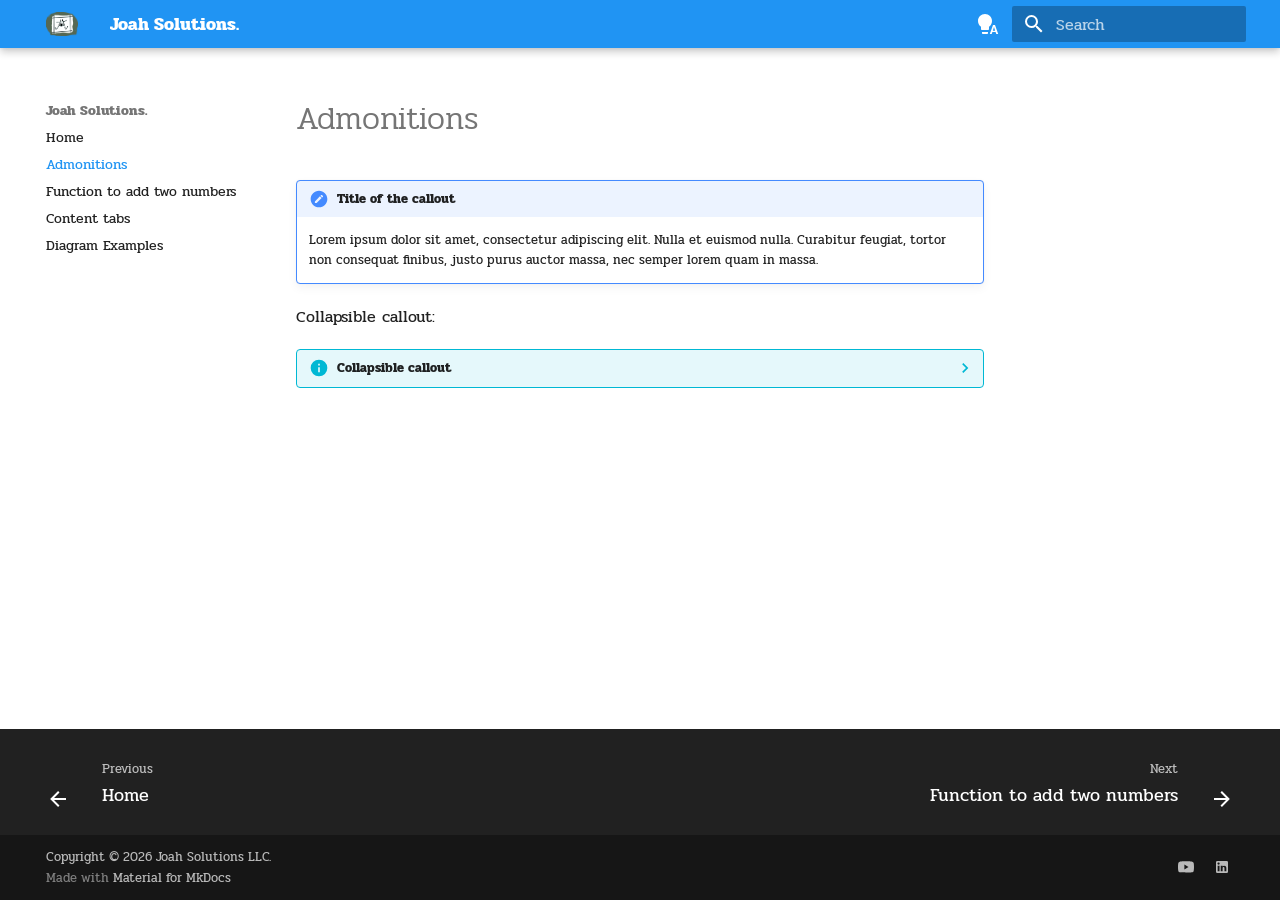
==== admonitions/index.html @ 628c887e "Deployed d15f7cf with MkDocs version: 1.6.1" ====
<!doctype html>
<html lang="en" class="no-js">
  <head>
    
      <meta charset="utf-8">
      <meta name="viewport" content="width=device-width,initial-scale=1">
      
      
      
        <link rel="canonical" href="https://joahsolutions.com/admonitions/">
      
      
        <link rel="prev" href="..">
      
      
        <link rel="next" href="../code-examples/">
      
      
        
      
      
      <link rel="icon" href="../assets/joah-new.png">
      <meta name="generator" content="mkdocs-1.6.1, mkdocs-material-9.7.6">
    
    
      
        <title>Admonitions - Joah Solutions.</title>
      
    
    
      <link rel="stylesheet" href="../assets/stylesheets/main.484c7ddc.min.css">
      
        
        <link rel="stylesheet" href="../assets/stylesheets/palette.ab4e12ef.min.css">
      
      


    
    
      
    
    
      
        
        
        <link rel="preconnect" href="https://fonts.gstatic.com" crossorigin>
        <link rel="stylesheet" href="https://fonts.googleapis.com/css?family=Pridi:300,300i,400,400i,700,700i%7CRoboto+Mono:400,400i,700,700i&display=fallback">
        <style>:root{--md-text-font:"Pridi";--md-code-font:"Roboto Mono"}</style>
      
    
    
      <link rel="stylesheet" href="../stylesheets/extra.css">
    
    <script>__md_scope=new URL("..",location),__md_hash=e=>[...e].reduce(((e,_)=>(e<<5)-e+_.charCodeAt(0)),0),__md_get=(e,_=localStorage,t=__md_scope)=>JSON.parse(_.getItem(t.pathname+"."+e)),__md_set=(e,_,t=localStorage,a=__md_scope)=>{try{t.setItem(a.pathname+"."+e,JSON.stringify(_))}catch(e){}}</script>
    
      

    
    
  </head>
  
  
    
    
      
    
    
    
    
    <body dir="ltr" data-md-color-scheme="default" data-md-color-primary="teal" data-md-color-accent="orange">
  
    
    <input class="md-toggle" data-md-toggle="drawer" type="checkbox" id="__drawer" autocomplete="off">
    <input class="md-toggle" data-md-toggle="search" type="checkbox" id="__search" autocomplete="off">
    <label class="md-overlay" for="__drawer"></label>
    <div data-md-component="skip">
      
    </div>
    <div data-md-component="announce">
      
    </div>
    
    
      

  

<header class="md-header md-header--shadow" data-md-component="header">
  <nav class="md-header__inner md-grid" aria-label="Header">
    <a href=".." title="Joah Solutions." class="md-header__button md-logo" aria-label="Joah Solutions." data-md-component="logo">
      
  <img src="../assets/joah-new.png" alt="logo">

    </a>
    <label class="md-header__button md-icon" for="__drawer">
      
      <svg xmlns="http://www.w3.org/2000/svg" viewBox="0 0 24 24"><path d="M3 6h18v2H3zm0 5h18v2H3zm0 5h18v2H3z"/></svg>
    </label>
    <div class="md-header__title" data-md-component="header-title">
      <div class="md-header__ellipsis">
        <div class="md-header__topic">
          <span class="md-ellipsis">
            Joah Solutions.
          </span>
        </div>
        <div class="md-header__topic" data-md-component="header-topic">
          <span class="md-ellipsis">
            
              Admonitions
            
          </span>
        </div>
      </div>
    </div>
    
      
        <form class="md-header__option" data-md-component="palette">
  
    
    
    
    <input class="md-option" data-md-color-media="(prefers-color-scheme)" data-md-color-scheme="default" data-md-color-primary="teal" data-md-color-accent="orange"  aria-label="system auto"  type="radio" name="__palette" id="__palette_0">
    
      <label class="md-header__button md-icon" title="system auto" for="__palette_1" hidden>
        <svg xmlns="http://www.w3.org/2000/svg" viewBox="0 0 24 24"><path d="M9 2C5.13 2 2 5.13 2 9c0 2.38 1.19 4.47 3 5.74V17c0 .55.45 1 1 1h6c.55 0 1-.45 1-1v-2.26c1.81-1.27 3-3.36 3-5.74 0-3.87-3.13-7-7-7M6 21c0 .55.45 1 1 1h4c.55 0 1-.45 1-1v-1H6zm13-8h-2l-3.2 9h1.9l.7-2h3.2l.7 2h1.9zm-2.15 5.65L18 15l1.15 3.65z"/></svg>
      </label>
    
  
    
    
    
    <input class="md-option" data-md-color-media="(prefers-color-scheme: light)" data-md-color-scheme="default" data-md-color-primary="blue" data-md-color-accent="deep-purple"  aria-label="light mode"  type="radio" name="__palette" id="__palette_1">
    
      <label class="md-header__button md-icon" title="light mode" for="__palette_2" hidden>
        <svg xmlns="http://www.w3.org/2000/svg" viewBox="0 0 16 16"><path d="M8 1.5c-2.363 0-4 1.69-4 3.75 0 .984.424 1.625.984 2.304l.214.253c.223.264.47.556.673.848.284.411.537.896.621 1.49a.75.75 0 0 1-1.484.211c-.04-.282-.163-.547-.37-.847a9 9 0 0 0-.542-.68q-.126-.149-.268-.32C3.201 7.75 2.5 6.766 2.5 5.25 2.5 2.31 4.863 0 8 0s5.5 2.31 5.5 5.25c0 1.516-.701 2.5-1.328 3.259q-.142.172-.268.319c-.207.245-.383.453-.541.681-.208.3-.33.565-.37.847a.751.751 0 0 1-1.485-.212c.084-.593.337-1.078.621-1.489.203-.292.45-.584.673-.848q.113-.133.213-.253c.561-.679.985-1.32.985-2.304 0-2.06-1.637-3.75-4-3.75M5.75 12h4.5a.75.75 0 0 1 0 1.5h-4.5a.75.75 0 0 1 0-1.5M6 15.25a.75.75 0 0 1 .75-.75h2.5a.75.75 0 0 1 0 1.5h-2.5a.75.75 0 0 1-.75-.75"/></svg>
      </label>
    
  
    
    
    
    <input class="md-option" data-md-color-media="(prefers-color-scheme: dark)" data-md-color-scheme="slate" data-md-color-primary="teal" data-md-color-accent="orange"  aria-label="dark mode"  type="radio" name="__palette" id="__palette_2">
    
      <label class="md-header__button md-icon" title="dark mode" for="__palette_0" hidden>
        <svg xmlns="http://www.w3.org/2000/svg" viewBox="0 0 24 24"><path d="M12 2a7 7 0 0 0-7 7c0 2.38 1.19 4.47 3 5.74V17a1 1 0 0 0 1 1h6a1 1 0 0 0 1-1v-2.26c1.81-1.27 3-3.36 3-5.74a7 7 0 0 0-7-7M9 21a1 1 0 0 0 1 1h4a1 1 0 0 0 1-1v-1H9z"/></svg>
      </label>
    
  
</form>
      
    
    
      <script>var palette=__md_get("__palette");if(palette&&palette.color){if("(prefers-color-scheme)"===palette.color.media){var media=matchMedia("(prefers-color-scheme: light)"),input=document.querySelector(media.matches?"[data-md-color-media='(prefers-color-scheme: light)']":"[data-md-color-media='(prefers-color-scheme: dark)']");palette.color.media=input.getAttribute("data-md-color-media"),palette.color.scheme=input.getAttribute("data-md-color-scheme"),palette.color.primary=input.getAttribute("data-md-color-primary"),palette.color.accent=input.getAttribute("data-md-color-accent")}for(var[key,value]of Object.entries(palette.color))document.body.setAttribute("data-md-color-"+key,value)}</script>
    
    
    
      
      
        <label class="md-header__button md-icon" for="__search">
          
          <svg xmlns="http://www.w3.org/2000/svg" viewBox="0 0 24 24"><path d="M9.5 3A6.5 6.5 0 0 1 16 9.5c0 1.61-.59 3.09-1.56 4.23l.27.27h.79l5 5-1.5 1.5-5-5v-.79l-.27-.27A6.52 6.52 0 0 1 9.5 16 6.5 6.5 0 0 1 3 9.5 6.5 6.5 0 0 1 9.5 3m0 2C7 5 5 7 5 9.5S7 14 9.5 14 14 12 14 9.5 12 5 9.5 5"/></svg>
        </label>
        <div class="md-search" data-md-component="search" role="dialog">
  <label class="md-search__overlay" for="__search"></label>
  <div class="md-search__inner" role="search">
    <form class="md-search__form" name="search">
      <input type="text" class="md-search__input" name="query" aria-label="Search" placeholder="Search" autocapitalize="off" autocorrect="off" autocomplete="off" spellcheck="false" data-md-component="search-query" required>
      <label class="md-search__icon md-icon" for="__search">
        
        <svg xmlns="http://www.w3.org/2000/svg" viewBox="0 0 24 24"><path d="M9.5 3A6.5 6.5 0 0 1 16 9.5c0 1.61-.59 3.09-1.56 4.23l.27.27h.79l5 5-1.5 1.5-5-5v-.79l-.27-.27A6.52 6.52 0 0 1 9.5 16 6.5 6.5 0 0 1 3 9.5 6.5 6.5 0 0 1 9.5 3m0 2C7 5 5 7 5 9.5S7 14 9.5 14 14 12 14 9.5 12 5 9.5 5"/></svg>
        
        <svg xmlns="http://www.w3.org/2000/svg" viewBox="0 0 24 24"><path d="M20 11v2H8l5.5 5.5-1.42 1.42L4.16 12l7.92-7.92L13.5 5.5 8 11z"/></svg>
      </label>
      <nav class="md-search__options" aria-label="Search">
        
        <button type="reset" class="md-search__icon md-icon" title="Clear" aria-label="Clear" tabindex="-1">
          
          <svg xmlns="http://www.w3.org/2000/svg" viewBox="0 0 24 24"><path d="M19 6.41 17.59 5 12 10.59 6.41 5 5 6.41 10.59 12 5 17.59 6.41 19 12 13.41 17.59 19 19 17.59 13.41 12z"/></svg>
        </button>
      </nav>
      
    </form>
    <div class="md-search__output">
      <div class="md-search__scrollwrap" tabindex="0" data-md-scrollfix>
        <div class="md-search-result" data-md-component="search-result">
          <div class="md-search-result__meta">
            Initializing search
          </div>
          <ol class="md-search-result__list" role="presentation"></ol>
        </div>
      </div>
    </div>
  </div>
</div>
      
    
    
  </nav>
  
</header>
    
    <div class="md-container" data-md-component="container">
      
      
        
          
        
      
      <main class="md-main" data-md-component="main">
        <div class="md-main__inner md-grid">
          
            
              
              <div class="md-sidebar md-sidebar--primary" data-md-component="sidebar" data-md-type="navigation" >
                <div class="md-sidebar__scrollwrap">
                  <div class="md-sidebar__inner">
                    



<nav class="md-nav md-nav--primary" aria-label="Navigation" data-md-level="0">
  <label class="md-nav__title" for="__drawer">
    <a href=".." title="Joah Solutions." class="md-nav__button md-logo" aria-label="Joah Solutions." data-md-component="logo">
      
  <img src="../assets/joah-new.png" alt="logo">

    </a>
    Joah Solutions.
  </label>
  
  <ul class="md-nav__list" data-md-scrollfix>
    
      
      
  
  
  
  
    <li class="md-nav__item">
      <a href=".." class="md-nav__link">
        
  
  
  <span class="md-ellipsis">
    
  
    Home
  

    
  </span>
  
  

      </a>
    </li>
  

    
      
      
  
  
    
  
  
  
    <li class="md-nav__item md-nav__item--active">
      
      <input class="md-nav__toggle md-toggle" type="checkbox" id="__toc">
      
      
      
      <a href="./" class="md-nav__link md-nav__link--active">
        
  
  
  <span class="md-ellipsis">
    
  
    Admonitions
  

    
  </span>
  
  

      </a>
      
    </li>
  

    
      
      
  
  
  
  
    <li class="md-nav__item">
      <a href="../code-examples/" class="md-nav__link">
        
  
  
  <span class="md-ellipsis">
    
  
    Function to add two numbers
  

    
  </span>
  
  

      </a>
    </li>
  

    
      
      
  
  
  
  
    <li class="md-nav__item">
      <a href="../content-tabs/" class="md-nav__link">
        
  
  
  <span class="md-ellipsis">
    
  
    Content tabs
  

    
  </span>
  
  

      </a>
    </li>
  

    
      
      
  
  
  
  
    <li class="md-nav__item">
      <a href="../diagram-example/" class="md-nav__link">
        
  
  
  <span class="md-ellipsis">
    
  
    Diagram Examples
  

    
  </span>
  
  

      </a>
    </li>
  

    
  </ul>
</nav>
                  </div>
                </div>
              </div>
            
            
              
              <div class="md-sidebar md-sidebar--secondary" data-md-component="sidebar" data-md-type="toc" >
                <div class="md-sidebar__scrollwrap">
                  <div class="md-sidebar__inner">
                    

<nav class="md-nav md-nav--secondary" aria-label="Table of contents">
  
  
  
  
</nav>
                  </div>
                </div>
              </div>
            
          
          
            <div class="md-content" data-md-component="content">
              
              <article class="md-content__inner md-typeset">
                
                  



  <h1>Admonitions</h1>

<div class="admonition note">
<p class="admonition-title">Title of the callout</p>
<p>Lorem ipsum dolor sit amet, consectetur adipiscing elit. Nulla et euismod
nulla. Curabitur feugiat, tortor non consequat finibus, justo purus auctor
massa, nec semper lorem quam in massa.</p>
</div>
<p>Collapsible callout:</p>
<details class="info">
<summary>Collapsible callout</summary>
<p>Lorem ipsum dolor sit amet, consectetur adipiscing elit. Nulla et euismod
nulla. Curabitur feugiat, tortor non consequat finibus, justo purus auctor
massa, nec semper lorem quam in massa.</p>
</details>












                
              </article>
            </div>
          
          
<script>var target=document.getElementById(location.hash.slice(1));target&&target.name&&(target.checked=target.name.startsWith("__tabbed_"))</script>
        </div>
        
          <button type="button" class="md-top md-icon" data-md-component="top" hidden>
  
  <svg xmlns="http://www.w3.org/2000/svg" viewBox="0 0 24 24"><path d="M13 20h-2V8l-5.5 5.5-1.42-1.42L12 4.16l7.92 7.92-1.42 1.42L13 8z"/></svg>
  Back to top
</button>
        
      </main>
      
        <footer class="md-footer">
  
    
      
      <nav class="md-footer__inner md-grid" aria-label="Footer" >
        
          
          <a href=".." class="md-footer__link md-footer__link--prev" aria-label="Previous: Home">
            <div class="md-footer__button md-icon">
              
              <svg xmlns="http://www.w3.org/2000/svg" viewBox="0 0 24 24"><path d="M20 11v2H8l5.5 5.5-1.42 1.42L4.16 12l7.92-7.92L13.5 5.5 8 11z"/></svg>
            </div>
            <div class="md-footer__title">
              <span class="md-footer__direction">
                Previous
              </span>
              <div class="md-ellipsis">
                Home
              </div>
            </div>
          </a>
        
        
          
          <a href="../code-examples/" class="md-footer__link md-footer__link--next" aria-label="Next: Function to add two numbers">
            <div class="md-footer__title">
              <span class="md-footer__direction">
                Next
              </span>
              <div class="md-ellipsis">
                Function to add two numbers
              </div>
            </div>
            <div class="md-footer__button md-icon">
              
              <svg xmlns="http://www.w3.org/2000/svg" viewBox="0 0 24 24"><path d="M4 11v2h12l-5.5 5.5 1.42 1.42L19.84 12l-7.92-7.92L10.5 5.5 16 11z"/></svg>
            </div>
          </a>
        
      </nav>
    
  
  <div class="md-footer-meta md-typeset">
    <div class="md-footer-meta__inner md-grid">
      <div class="md-copyright">
  
    <div class="md-copyright__highlight">
      Copyright &copy; 2026 Joah Solutions LLC.
    </div>
  
  
    Made with
    <a href="https://squidfunk.github.io/mkdocs-material/" target="_blank" rel="noopener">
      Material for MkDocs
    </a>
  
</div>
      
        
<div class="md-social">
  
    
    
    
    
      
      
    
    <a href="https://youtube.com/@PrashanthSavalam" target="_blank" rel="noopener" title="youtube.com" class="md-social__link">
      <svg xmlns="http://www.w3.org/2000/svg" viewBox="0 0 24 24"><path d="M23.498 6.186a3.02 3.02 0 0 0-2.122-2.136C19.505 3.545 12 3.545 12 3.545s-7.505 0-9.377.505A3.02 3.02 0 0 0 .502 6.186C0 8.07 0 12 0 12s0 3.93.502 5.814a3.02 3.02 0 0 0 2.122 2.136c1.871.505 9.376.505 9.376.505s7.505 0 9.377-.505a3.02 3.02 0 0 0 2.122-2.136C24 15.93 24 12 24 12s0-3.93-.502-5.814M9.545 15.568V8.432L15.818 12z"/></svg>
    </a>
  
    
    
    
    
      
      
    
    <a href="https://linkedin.com/in/prashanth-s-71239a263" target="_blank" rel="noopener" title="linkedin.com" class="md-social__link">
      <svg xmlns="http://www.w3.org/2000/svg" viewBox="0 0 24 24"><path d="M19 3a2 2 0 0 1 2 2v14a2 2 0 0 1-2 2H5a2 2 0 0 1-2-2V5a2 2 0 0 1 2-2zm-.5 15.5v-5.3a3.26 3.26 0 0 0-3.26-3.26c-.85 0-1.84.52-2.32 1.3v-1.11h-2.79v8.37h2.79v-4.93c0-.77.62-1.4 1.39-1.4a1.4 1.4 0 0 1 1.4 1.4v4.93zM6.88 8.56a1.68 1.68 0 0 0 1.68-1.68c0-.93-.75-1.69-1.68-1.69a1.69 1.69 0 0 0-1.69 1.69c0 .93.76 1.68 1.69 1.68m1.39 9.94v-8.37H5.5v8.37z"/></svg>
    </a>
  
</div>
      
    </div>
  </div>
</footer>
      
    </div>
    <div class="md-dialog" data-md-component="dialog">
      <div class="md-dialog__inner md-typeset"></div>
    </div>
    
    
    
      
      
      <script id="__config" type="application/json">{"annotate": null, "base": "..", "features": ["content.code.copy", "navigation.footer", "navigation.instant", "navigation.instant.prefetch", "navigation.top"], "search": "../assets/javascripts/workers/search.2c215733.min.js", "tags": null, "translations": {"clipboard.copied": "Copied to clipboard", "clipboard.copy": "Copy to clipboard", "search.result.more.one": "1 more on this page", "search.result.more.other": "# more on this page", "search.result.none": "No matching documents", "search.result.one": "1 matching document", "search.result.other": "# matching documents", "search.result.placeholder": "Type to start searching", "search.result.term.missing": "Missing", "select.version": "Select version"}, "version": null}</script>
    
    
      <script src="../assets/javascripts/bundle.79ae519e.min.js"></script>
      
    
  </body>
</html>
---- assets/stylesheets/main.484c7ddc.min.css ----
@charset "UTF-8";html{-webkit-text-size-adjust:none;-moz-text-size-adjust:none;text-size-adjust:none;box-sizing:border-box}*,:after,:before{box-sizing:inherit}@media (prefers-reduced-motion){*,:after,:before{transition:none!important}}body{margin:0}a,button,input,label{-webkit-tap-highlight-color:transparent}a{color:inherit;text-decoration:none}hr{border:0;box-sizing:initial;display:block;height:.05rem;overflow:visible;padding:0}small{font-size:80%}sub,sup{line-height:1em}img{border-style:none}table{border-collapse:initial;border-spacing:0}td,th{font-weight:400;vertical-align:top}button{background:#0000;border:0;font-family:inherit;font-size:inherit;margin:0;padding:0}input{border:0;outline:none}:root{--md-primary-fg-color:#4051b5;--md-primary-fg-color--light:#5d6cc0;--md-primary-fg-color--dark:#303fa1;--md-primary-bg-color:#fff;--md-primary-bg-color--light:#ffffffb3;--md-accent-fg-color:#526cfe;--md-accent-fg-color--transparent:#526cfe1a;--md-accent-bg-color:#fff;--md-accent-bg-color--light:#ffffffb3}[data-md-color-scheme=default]{color-scheme:light}[data-md-color-scheme=default] img[src$="#gh-dark-mode-only"],[data-md-color-scheme=default] img[src$="#only-dark"]{display:none}:root,[data-md-color-scheme=default]{--md-hue:225deg;--md-default-fg-color:#000000de;--md-default-fg-color--light:#0000008a;--md-default-fg-color--lighter:#00000052;--md-default-fg-color--lightest:#00000012;--md-default-bg-color:#fff;--md-default-bg-color--light:#ffffffb3;--md-default-bg-color--lighter:#ffffff4d;--md-default-bg-color--lightest:#ffffff1f;--md-code-fg-color:#36464e;--md-code-bg-color:#f5f5f5;--md-code-bg-color--light:#f5f5f5b3;--md-code-bg-color--lighter:#f5f5f54d;--md-code-hl-color:#4287ff;--md-code-hl-color--light:#4287ff1a;--md-code-hl-number-color:#d52a2a;--md-code-hl-special-color:#db1457;--md-code-hl-function-color:#a846b9;--md-code-hl-constant-color:#6e59d9;--md-code-hl-keyword-color:#3f6ec6;--md-code-hl-string-color:#1c7d4d;--md-code-hl-name-color:var(--md-code-fg-color);--md-code-hl-operator-color:var(--md-default-fg-color--light);--md-code-hl-punctuation-color:var(--md-default-fg-color--light);--md-code-hl-comment-color:var(--md-default-fg-color--light);--md-code-hl-generic-color:var(--md-default-fg-color--light);--md-code-hl-variable-color:var(--md-default-fg-color--light);--md-typeset-color:var(--md-default-fg-color);--md-typeset-a-color:var(--md-primary-fg-color);--md-typeset-del-color:#f5503d26;--md-typeset-ins-color:#0bd57026;--md-typeset-kbd-color:#fafafa;--md-typeset-kbd-accent-color:#fff;--md-typeset-kbd-border-color:#b8b8b8;--md-typeset-mark-color:#ffff0080;--md-typeset-table-color:#0000001f;--md-typeset-table-color--light:rgba(0,0,0,.035);--md-admonition-fg-color:var(--md-default-fg-color);--md-admonition-bg-color:var(--md-default-bg-color);--md-warning-fg-color:#000000de;--md-warning-bg-color:#ff9;--md-footer-fg-color:#fff;--md-footer-fg-color--light:#ffffffb3;--md-footer-fg-color--lighter:#ffffff73;--md-footer-bg-color:#000000de;--md-footer-bg-color--dark:#00000052;--md-shadow-z1:0 0.2rem 0.5rem #0000000d,0 0 0.05rem #0000001a;--md-shadow-z2:0 0.2rem 0.5rem #0000001a,0 0 0.05rem #00000040;--md-shadow-z3:0 0.2rem 0.5rem #0003,0 0 0.05rem #00000059}.md-icon svg{fill:currentcolor;display:block;height:1.2rem;width:1.2rem}body{-webkit-font-smoothing:antialiased;-moz-osx-font-smoothing:grayscale;--md-text-font-family:var(--md-text-font,_),-apple-system,BlinkMacSystemFont,Helvetica,Arial,sans-serif;--md-code-font-family:var(--md-code-font,_),SFMono-Regular,Consolas,Menlo,monospace}aside,body,input{font-feature-settings:"kern","liga";color:var(--md-typeset-color);font-family:var(--md-text-font-family)}code,kbd,pre{font-feature-settings:"kern";font-family:var(--md-code-font-family)}:root{--md-typeset-table-sort-icon:url('data:image/svg+xml;charset=utf-8,<svg xmlns="http://www.w3.org/2000/svg" viewBox="0 0 24 24"><path d="m18 21-4-4h3V7h-3l4-4 4 4h-3v10h3M2 19v-2h10v2M2 13v-2h7v2M2 7V5h4v2z"/></svg>');--md-typeset-table-sort-icon--asc:url('data:image/svg+xml;charset=utf-8,<svg xmlns="http://www.w3.org/2000/svg" viewBox="0 0 24 24"><path d="M19 17h3l-4 4-4-4h3V3h2M2 17h10v2H2M6 5v2H2V5m0 6h7v2H2z"/></svg>');--md-typeset-table-sort-icon--desc:url('data:image/svg+xml;charset=utf-8,<svg xmlns="http://www.w3.org/2000/svg" viewBox="0 0 24 24"><path d="M19 7h3l-4-4-4 4h3v14h2M2 17h10v2H2M6 5v2H2V5m0 6h7v2H2z"/></svg>')}.md-typeset{-webkit-print-color-adjust:exact;color-adjust:exact;font-size:.8rem;line-height:1.6;overflow-wrap:break-word}@media print{.md-typeset{font-size:.68rem}}.md-typeset blockquote,.md-typeset dl,.md-typeset figure,.md-typeset ol,.md-typeset pre,.md-typeset ul{margin-bottom:1em;margin-top:1em}.md-typeset h1{color:var(--md-default-fg-color--light);font-size:2em;line-height:1.3;margin:0 0 1.25em}.md-typeset h1,.md-typeset h2{font-weight:300;letter-spacing:-.01em}.md-typeset h2{font-size:1.5625em;line-height:1.4;margin:1.6em 0 .64em}.md-typeset h3{font-size:1.25em;font-weight:400;letter-spacing:-.01em;line-height:1.5;margin:1.6em 0 .8em}.md-typeset h2+h3{margin-top:.8em}.md-typeset h4{font-weight:700;letter-spacing:-.01em;margin:1em 0}.md-typeset h5,.md-typeset h6{color:var(--md-default-fg-color--light);font-size:.8em;font-weight:700;letter-spacing:-.01em;margin:1.25em 0}.md-typeset h5{text-transform:uppercase}.md-typeset h5 code{text-transform:none}.md-typeset hr{border-bottom:.05rem solid var(--md-default-fg-color--lightest);display:flow-root;margin:1.5em 0}.md-typeset a{color:var(--md-typeset-a-color);word-break:break-word}.md-typeset a,.md-typeset a:before{transition:color 125ms}.md-typeset a:focus,.md-typeset a:hover{color:var(--md-accent-fg-color)}.md-typeset a:focus code,.md-typeset a:hover code{background-color:var(--md-accent-fg-color--transparent);color:var(--md-accent-fg-color)}.md-typeset a code{color:var(--md-typeset-a-color)}.md-typeset a.focus-visible{outline-color:var(--md-accent-fg-color);outline-offset:.2rem}.md-typeset code,.md-typeset kbd,.md-typeset pre{color:var(--md-code-fg-color);direction:ltr;font-variant-ligatures:none;transition:background-color 125ms}@media print{.md-typeset code,.md-typeset kbd,.md-typeset pre{white-space:pre-wrap}}.md-typeset code{background-color:var(--md-code-bg-color);border-radius:.1rem;-webkit-box-decoration-break:clone;box-decoration-break:clone;font-size:.85em;padding:0 .2941176471em;transition:color 125ms,background-color 125ms;word-break:break-word}.md-typeset code:not(.focus-visible){-webkit-tap-highlight-color:transparent;outline:none}.md-typeset pre{display:flow-root;line-height:1.4;position:relative}.md-typeset pre>code{-webkit-box-decoration-break:slice;box-decoration-break:slice;box-shadow:none;display:block;margin:0;outline-color:var(--md-accent-fg-color);overflow:auto;padding:.7720588235em 1.1764705882em;scrollbar-color:var(--md-default-fg-color--lighter) #0000;scrollbar-width:thin;touch-action:auto;word-break:normal}.md-typeset pre>code:hover{scrollbar-color:var(--md-accent-fg-color) #0000}.md-typeset pre>code::-webkit-scrollbar{height:.2rem;width:.2rem}.md-typeset pre>code::-webkit-scrollbar-thumb{background-color:var(--md-default-fg-color--lighter)}.md-typeset pre>code::-webkit-scrollbar-thumb:hover{background-color:var(--md-accent-fg-color)}.md-typeset kbd{background-color:var(--md-typeset-kbd-color);border-radius:.1rem;box-shadow:0 .1rem 0 .05rem var(--md-typeset-kbd-border-color),0 .1rem 0 var(--md-typeset-kbd-border-color),0 -.1rem .2rem var(--md-typeset-kbd-accent-color) inset;color:var(--md-default-fg-color);display:inline-block;font-size:.75em;padding:0 .6666666667em;vertical-align:text-top;word-break:break-word}.md-typeset mark{background-color:var(--md-typeset-mark-color);-webkit-box-decoration-break:clone;box-decoration-break:clone;color:inherit;word-break:break-word}.md-typeset abbr{cursor:help;text-decoration:none}.md-typeset [data-preview],.md-typeset abbr{border-bottom:.05rem dotted var(--md-default-fg-color--light)}.md-typeset small{opacity:.75}[dir=ltr] .md-typeset sub,[dir=ltr] .md-typeset sup{margin-left:.078125em}[dir=rtl] .md-typeset sub,[dir=rtl] .md-typeset sup{margin-right:.078125em}[dir=ltr] .md-typeset blockquote{padding-left:.6rem}[dir=rtl] .md-typeset blockquote{padding-right:.6rem}[dir=ltr] .md-typeset blockquote{border-left:.2rem solid var(--md-default-fg-color--lighter)}[dir=rtl] .md-typeset blockquote{border-right:.2rem solid var(--md-default-fg-color--lighter)}.md-typeset blockquote{color:var(--md-default-fg-color--light);margin-left:0;margin-right:0}.md-typeset ul{list-style-type:disc}.md-typeset ul[type]{list-style-type:revert-layer}[dir=ltr] .md-typeset ol,[dir=ltr] .md-typeset ul{margin-left:.625em}[dir=rtl] .md-typeset ol,[dir=rtl] .md-typeset ul{margin-right:.625em}.md-typeset ol,.md-typeset ul{padding:0}.md-typeset ol:not([hidden]),.md-typeset ul:not([hidden]){display:flow-root}.md-typeset ol ol,.md-typeset ul ol{list-style-type:lower-alpha}.md-typeset ol ol ol,.md-typeset ul ol ol{list-style-type:lower-roman}.md-typeset ol ol ol ol,.md-typeset ul ol ol ol{list-style-type:upper-alpha}.md-typeset ol ol ol ol ol,.md-typeset ul ol ol ol ol{list-style-type:upper-roman}.md-typeset ol[type],.md-typeset ul[type]{list-style-type:revert-layer}[dir=ltr] .md-typeset ol li,[dir=ltr] .md-typeset ul li{margin-left:1.25em}[dir=rtl] .md-typeset ol li,[dir=rtl] .md-typeset ul li{margin-right:1.25em}.md-typeset ol li,.md-typeset ul li{margin-bottom:.5em}.md-typeset ol li blockquote,.md-typeset ol li p,.md-typeset ul li blockquote,.md-typeset ul li p{margin:.5em 0}.md-typeset ol li:last-child,.md-typeset ul li:last-child{margin-bottom:0}[dir=ltr] .md-typeset ol li ol,[dir=ltr] .md-typeset ol li ul,[dir=ltr] .md-typeset ul li ol,[dir=ltr] .md-typeset ul li ul{margin-left:.625em}[dir=rtl] .md-typeset ol li ol,[dir=rtl] .md-typeset ol li ul,[dir=rtl] .md-typeset ul li ol,[dir=rtl] .md-typeset ul li ul{margin-right:.625em}.md-typeset ol li ol,.md-typeset ol li ul,.md-typeset ul li ol,.md-typeset ul li ul{margin-bottom:.5em;margin-top:.5em}[dir=ltr] .md-typeset dd{margin-left:1.875em}[dir=rtl] .md-typeset dd{margin-right:1.875em}.md-typeset dd{margin-bottom:1.5em;margin-top:1em}.md-typeset img,.md-typeset svg,.md-typeset video{height:auto;max-width:100%}.md-typeset img[align=left]{margin:1em 1em 1em 0}.md-typeset img[align=right]{margin:1em 0 1em 1em}.md-typeset img[align]:only-child{margin-top:0}.md-typeset figure{display:flow-root;margin:1em auto;max-width:100%;text-align:center;width:fit-content}.md-typeset figure img{display:block;margin:0 auto}.md-typeset figcaption{font-style:italic;margin:1em auto;max-width:24rem}.md-typeset iframe{max-width:100%}.md-typeset table:not([class]){background-color:var(--md-default-bg-color);border:.05rem solid var(--md-typeset-table-color);border-radius:.1rem;display:inline-block;font-size:.64rem;max-width:100%;overflow:auto;touch-action:auto}@media print{.md-typeset table:not([class]){display:table}}.md-typeset table:not([class])+*{margin-top:1.5em}.md-typeset table:not([class]) td>:first-child,.md-typeset table:not([class]) th>:first-child{margin-top:0}.md-typeset table:not([class]) td>:last-child,.md-typeset table:not([class]) th>:last-child{margin-bottom:0}.md-typeset table:not([class]) td:not([align]),.md-typeset table:not([class]) th:not([align]){text-align:left}[dir=rtl] .md-typeset table:not([class]) td:not([align]),[dir=rtl] .md-typeset table:not([class]) th:not([align]){text-align:right}.md-typeset table:not([class]) th{font-weight:700;min-width:5rem;padding:.9375em 1.25em;vertical-align:top}.md-typeset table:not([class]) td{border-top:.05rem solid var(--md-typeset-table-color);padding:.9375em 1.25em;vertical-align:top}.md-typeset table:not([class]) tbody tr{transition:background-color 125ms}.md-typeset table:not([class]) tbody tr:hover{background-color:var(--md-typeset-table-color--light);box-shadow:0 .05rem 0 var(--md-default-bg-color) inset}.md-typeset table:not([class]) a{word-break:normal}.md-typeset table th[role=columnheader]{cursor:pointer}[dir=ltr] .md-typeset table th[role=columnheader]:after{margin-left:.5em}[dir=rtl] .md-typeset table th[role=columnheader]:after{margin-right:.5em}.md-typeset table th[role=columnheader]:after{content:"";display:inline-block;height:1.2em;-webkit-mask-image:var(--md-typeset-table-sort-icon);mask-image:var(--md-typeset-table-sort-icon);-webkit-mask-repeat:no-repeat;mask-repeat:no-repeat;-webkit-mask-size:contain;mask-size:contain;transition:background-color 125ms;vertical-align:text-bottom;width:1.2em}.md-typeset table th[role=columnheader]:hover:after{background-color:var(--md-default-fg-color--lighter)}.md-typeset table th[role=columnheader][aria-sort=ascending]:after{background-color:var(--md-default-fg-color--light);-webkit-mask-image:var(--md-typeset-table-sort-icon--asc);mask-image:var(--md-typeset-table-sort-icon--asc)}.md-typeset table th[role=columnheader][aria-sort=descending]:after{background-color:var(--md-default-fg-color--light);-webkit-mask-image:var(--md-typeset-table-sort-icon--desc);mask-image:var(--md-typeset-table-sort-icon--desc)}.md-typeset__scrollwrap{margin:1em -.8rem;overflow-x:auto;touch-action:auto}.md-typeset__table{display:inline-block;margin-bottom:.5em;padding:0 .8rem}@media print{.md-typeset__table{display:block}}html .md-typeset__table table{display:table;margin:0;overflow:hidden;width:100%}@media screen and (max-width:44.984375em){.md-content__inner>pre{margin:1em -.8rem}.md-content__inner>pre code{border-radius:0}}.md-typeset .md-author{border-radius:100%;display:block;flex-shrink:0;height:1.6rem;overflow:hidden;position:relative;transition:color 125ms,transform 125ms;width:1.6rem}.md-typeset .md-author img{display:block}.md-typeset .md-author--more{background:var(--md-default-fg-color--lightest);color:var(--md-default-fg-color--lighter);font-size:.6rem;font-weight:700;line-height:1.6rem;text-align:center}.md-typeset .md-author--long{height:2.4rem;width:2.4rem}.md-typeset a.md-author{transform:scale(1)}.md-typeset a.md-author img{border-radius:100%;filter:grayscale(100%) opacity(75%);transition:filter 125ms}.md-typeset a.md-author:focus,.md-typeset a.md-author:hover{transform:scale(1.1);z-index:1}.md-typeset a.md-author:focus img,.md-typeset a.md-author:hover img{filter:grayscale(0)}.md-banner{background-color:var(--md-footer-bg-color);color:var(--md-footer-fg-color);overflow:auto}@media print{.md-banner{display:none}}.md-banner--warning{background-color:var(--md-warning-bg-color);color:var(--md-warning-fg-color)}.md-banner__inner{font-size:.7rem;margin:.6rem auto;padding:0 .8rem}[dir=ltr] .md-banner__button{float:right}[dir=rtl] .md-banner__button{float:left}.md-banner__button{color:inherit;cursor:pointer;transition:opacity .25s}.no-js .md-banner__button{display:none}.md-banner__button:hover{opacity:.7}html{font-size:125%;height:100%;overflow-x:hidden}@media screen and (min-width:100em){html{font-size:137.5%}}@media screen and (min-width:125em){html{font-size:150%}}body{background-color:var(--md-default-bg-color);display:flex;flex-direction:column;font-size:.5rem;min-height:100%;position:relative;width:100%}@media print{body{display:block}}@media screen and (max-width:59.984375em){body[data-md-scrolllock]{position:fixed}}.md-grid{margin-left:auto;margin-right:auto;max-width:61rem}.md-container{display:flex;flex-direction:column;flex-grow:1}@media print{.md-container{display:block}}.md-main{flex-grow:1}.md-main__inner{display:flex;height:100%;margin-top:1.5rem}.md-ellipsis{overflow:hidden;text-overflow:ellipsis}.md-toggle{display:none}.md-option{height:0;opacity:0;position:absolute;width:0}.md-option:checked+label:not([hidden]){display:block}.md-option.focus-visible+label{outline-color:var(--md-accent-fg-color);outline-style:auto}.md-skip{background-color:var(--md-default-fg-color);border-radius:.1rem;color:var(--md-default-bg-color);font-size:.64rem;margin:.5rem;opacity:0;outline-color:var(--md-accent-fg-color);padding:.3rem .5rem;position:fixed;transform:translateY(.4rem);z-index:-1}.md-skip:focus{opacity:1;transform:translateY(0);transition:transform .25s cubic-bezier(.4,0,.2,1),opacity 175ms 75ms;z-index:10}@page{margin:25mm}:root{--md-clipboard-icon:url('data:image/svg+xml;charset=utf-8,<svg xmlns="http://www.w3.org/2000/svg" viewBox="0 0 24 24"><path d="M19 21H8V7h11m0-2H8a2 2 0 0 0-2 2v14a2 2 0 0 0 2 2h11a2 2 0 0 0 2-2V7a2 2 0 0 0-2-2m-3-4H4a2 2 0 0 0-2 2v14h2V3h12z"/></svg>')}.md-clipboard{border-radius:.1rem;color:var(--md-default-fg-color--lightest);cursor:pointer;height:1.5em;outline-color:var(--md-accent-fg-color);outline-offset:.1rem;transition:color .25s;width:1.5em;z-index:1}@media print{.md-clipboard{display:none}}.md-clipboard:not(.focus-visible){-webkit-tap-highlight-color:transparent;outline:none}:hover>.md-clipboard{color:var(--md-default-fg-color--light)}.md-clipboard:focus,.md-clipboard:hover{color:var(--md-accent-fg-color)}.md-clipboard:after{background-color:currentcolor;content:"";display:block;height:1.125em;margin:0 auto;-webkit-mask-image:var(--md-clipboard-icon);mask-image:var(--md-clipboard-icon);-webkit-mask-position:center;mask-position:center;-webkit-mask-repeat:no-repeat;mask-repeat:no-repeat;-webkit-mask-size:contain;mask-size:contain;width:1.125em}.md-clipboard--inline{cursor:pointer}.md-clipboard--inline code{transition:color .25s,background-color .25s}.md-clipboard--inline:focus code,.md-clipboard--inline:hover code{background-color:var(--md-accent-fg-color--transparent);color:var(--md-accent-fg-color)}:root{--md-code-select-icon:url('data:image/svg+xml;charset=utf-8,<svg xmlns="http://www.w3.org/2000/svg" viewBox="0 0 24 24"><path d="M19 19h-4v2h4c1.1 0 2-.9 2-2v-4h-2m0-12h-4v2h4v4h2V5c0-1.1-.9-2-2-2M5 5h4V3H5c-1.1 0-2 .9-2 2v4h2m0 6H3v4c0 1.1.9 2 2 2h4v-2H5zm2-4h2v2H7zm4 0h2v2h-2zm4 0h2v2h-2zM7 7h2v2H7zm4 0h2v2h-2zm4 0h2v2h-2zm-8 8h2v2H7zm4 0h2v2h-2zm4 0h2v2h-2z"/></svg>');--md-code-copy-icon:url('data:image/svg+xml;charset=utf-8,<svg xmlns="http://www.w3.org/2000/svg" viewBox="0 0 24 24"><path d="M19 21H8V7h11m0-2H8a2 2 0 0 0-2 2v14a2 2 0 0 0 2 2h11a2 2 0 0 0 2-2V7a2 2 0 0 0-2-2m-3-4H4a2 2 0 0 0-2 2v14h2V3h12z"/></svg>')}.md-typeset .md-code__content{display:grid}.md-code__nav{background-color:var(--md-code-bg-color--lighter);border-radius:.1rem;display:flex;gap:.2rem;padding:.2rem;position:absolute;right:.25em;top:.25em;transition:background-color .25s;z-index:1}:hover>.md-code__nav{background-color:var(--md-code-bg-color--light)}.md-code__button{color:var(--md-default-fg-color--lightest);cursor:pointer;display:block;height:1.5em;outline-color:var(--md-accent-fg-color);outline-offset:.1rem;transition:color .25s;width:1.5em}:hover>*>.md-code__button{color:var(--md-default-fg-color--light)}.md-code__button.focus-visible,.md-code__button:hover{color:var(--md-accent-fg-color)}.md-code__button--active{color:var(--md-default-fg-color)!important}.md-code__button:after{background-color:currentcolor;content:"";display:block;height:1.125em;margin:0 auto;-webkit-mask-position:center;mask-position:center;-webkit-mask-repeat:no-repeat;mask-repeat:no-repeat;-webkit-mask-size:contain;mask-size:contain;width:1.125em}.md-code__button[data-md-type=select]:after{-webkit-mask-image:var(--md-code-select-icon);mask-image:var(--md-code-select-icon)}.md-code__button[data-md-type=copy]:after{-webkit-mask-image:var(--md-code-copy-icon);mask-image:var(--md-code-copy-icon)}@keyframes consent{0%{opacity:0;transform:translateY(100%)}to{opacity:1;transform:translateY(0)}}@keyframes overlay{0%{opacity:0}to{opacity:1}}.md-consent__overlay{animation:overlay .25s both;-webkit-backdrop-filter:blur(.1rem);backdrop-filter:blur(.1rem);background-color:#0000008a;height:100%;opacity:1;position:fixed;top:0;width:100%;z-index:5}.md-consent__inner{animation:consent .5s cubic-bezier(.1,.7,.1,1) both;background-color:var(--md-default-bg-color);border:0;border-radius:.1rem;bottom:0;box-shadow:0 0 .2rem #0000001a,0 .2rem .4rem #0003;max-height:100%;overflow:auto;padding:0;position:fixed;width:100%;z-index:5}.md-consent__form{padding:.8rem}.md-consent__settings{display:none;margin:1em 0}input:checked+.md-consent__settings{display:block}.md-consent__controls{margin-bottom:.8rem}.md-typeset .md-consent__controls .md-button{display:inline}@media screen and (max-width:44.984375em){.md-typeset .md-consent__controls .md-button{display:block;margin-top:.4rem;text-align:center;width:100%}}.md-consent label{cursor:pointer}.md-content{flex-grow:1;min-width:0}.md-content__inner{margin:0 .8rem 1.2rem;padding-top:.6rem}@media screen and (min-width:76.25em){[dir=ltr] .md-sidebar--primary:not([hidden])~.md-content>.md-content__inner{margin-left:1.2rem}[dir=ltr] .md-sidebar--secondary:not([hidden])~.md-content>.md-content__inner,[dir=rtl] .md-sidebar--primary:not([hidden])~.md-content>.md-content__inner{margin-right:1.2rem}[dir=rtl] .md-sidebar--secondary:not([hidden])~.md-content>.md-content__inner{margin-left:1.2rem}}.md-content__inner:before{content:"";display:block;height:.4rem}.md-content__inner>:last-child{margin-bottom:0}[dir=ltr] .md-content__button{float:right}[dir=rtl] .md-content__button{float:left}[dir=ltr] .md-content__button{margin-left:.4rem}[dir=rtl] .md-content__button{margin-right:.4rem}.md-content__button{margin:.4rem 0;padding:0}@media print{.md-content__button{display:none}}.md-typeset .md-content__button{color:var(--md-default-fg-color--lighter)}.md-content__button svg{display:inline;vertical-align:top}[dir=rtl] .md-content__button svg{transform:scaleX(-1)}[dir=ltr] .md-dialog{right:.8rem}[dir=rtl] .md-dialog{left:.8rem}.md-dialog{background-color:var(--md-default-fg-color);border-radius:.1rem;bottom:.8rem;box-shadow:var(--md-shadow-z3);min-width:11.1rem;opacity:0;padding:.4rem .6rem;pointer-events:none;position:fixed;transform:translateY(100%);transition:transform 0ms .4s,opacity .4s;z-index:4}@media print{.md-dialog{display:none}}.md-dialog--active{opacity:1;pointer-events:auto;transform:translateY(0);transition:transform .4s cubic-bezier(.075,.85,.175,1),opacity .4s}.md-dialog__inner{color:var(--md-default-bg-color);font-size:.7rem}.md-feedback{margin:2em 0 1em;text-align:center}.md-feedback fieldset{border:none;margin:0;padding:0}.md-feedback__title{font-weight:700;margin:1em auto}.md-feedback__inner{position:relative}.md-feedback__list{display:flex;flex-wrap:wrap;place-content:baseline center;position:relative}.md-feedback__list:hover .md-icon:not(:disabled){color:var(--md-default-fg-color--lighter)}:disabled .md-feedback__list{min-height:1.8rem}.md-feedback__icon{color:var(--md-default-fg-color--light);cursor:pointer;flex-shrink:0;margin:0 .1rem;transition:color 125ms}.md-feedback__icon:not(:disabled).md-icon:hover{color:var(--md-accent-fg-color)}.md-feedback__icon:disabled{color:var(--md-default-fg-color--lightest);pointer-events:none}.md-feedback__note{opacity:0;position:relative;transform:translateY(.4rem);transition:transform .4s cubic-bezier(.1,.7,.1,1),opacity .15s}.md-feedback__note>*{margin:0 auto;max-width:16rem}:disabled .md-feedback__note{opacity:1;transform:translateY(0)}@media print{.md-feedback{display:none}}.md-footer{background-color:var(--md-footer-bg-color);color:var(--md-footer-fg-color)}@media print{.md-footer{display:none}}.md-footer__inner{justify-content:space-between;overflow:auto;padding:.2rem}.md-footer__inner:not([hidden]){display:flex}.md-footer__link{align-items:end;display:flex;flex-grow:0.01;margin-bottom:.4rem;margin-top:1rem;max-width:100%;outline-color:var(--md-accent-fg-color);overflow:hidden;transition:opacity .25s}.md-footer__link:focus,.md-footer__link:hover{opacity:.7}[dir=rtl] .md-footer__link svg{transform:scaleX(-1)}@media screen and (max-width:44.984375em){.md-footer__link--prev{flex-shrink:0}.md-footer__link--prev .md-footer__title{display:none}}[dir=ltr] .md-footer__link--next{margin-left:auto}[dir=rtl] .md-footer__link--next{margin-right:auto}.md-footer__link--next{text-align:right}[dir=rtl] .md-footer__link--next{text-align:left}.md-footer__title{flex-grow:1;font-size:.9rem;margin-bottom:.7rem;max-width:calc(100% - 2.4rem);padding:0 1rem;white-space:nowrap}.md-footer__button{margin:.2rem;padding:.4rem}.md-footer__direction{font-size:.64rem;opacity:.7}.md-footer-meta{background-color:var(--md-footer-bg-color--dark)}.md-footer-meta__inner{display:flex;flex-wrap:wrap;justify-content:space-between;padding:.2rem}html .md-footer-meta.md-typeset a{color:var(--md-footer-fg-color--light)}html .md-footer-meta.md-typeset a:focus,html .md-footer-meta.md-typeset a:hover{color:var(--md-footer-fg-color)}.md-copyright{color:var(--md-footer-fg-color--lighter);font-size:.64rem;margin:auto .6rem;padding:.4rem 0;width:100%}@media screen and (min-width:45em){.md-copyright{width:auto}}.md-copyright__highlight{color:var(--md-footer-fg-color--light)}.md-social{display:inline-flex;gap:.2rem;margin:0 .4rem;padding:.2rem 0 .6rem}@media screen and (min-width:45em){.md-social{padding:.6rem 0}}.md-social__link{display:inline-block;height:1.6rem;text-align:center;width:1.6rem}.md-social__link:before{line-height:1.9}.md-social__link svg{fill:currentcolor;max-height:.8rem;vertical-align:-25%}.md-typeset .md-button{border:.1rem solid;border-radius:.1rem;color:var(--md-primary-fg-color);cursor:pointer;display:inline-block;font-weight:700;padding:.625em 2em;transition:color 125ms,background-color 125ms,border-color 125ms}.md-typeset .md-button--primary{background-color:var(--md-primary-fg-color);border-color:var(--md-primary-fg-color);color:var(--md-primary-bg-color)}.md-typeset .md-button:focus,.md-typeset .md-button:hover{background-color:var(--md-accent-fg-color);border-color:var(--md-accent-fg-color);color:var(--md-accent-bg-color)}[dir=ltr] .md-typeset .md-input{border-top-left-radius:.1rem}[dir=ltr] .md-typeset .md-input,[dir=rtl] .md-typeset .md-input{border-top-right-radius:.1rem}[dir=rtl] .md-typeset .md-input{border-top-left-radius:.1rem}.md-typeset .md-input{border-bottom:.1rem solid var(--md-default-fg-color--lighter);box-shadow:var(--md-shadow-z1);font-size:.8rem;height:1.8rem;padding:0 .6rem;transition:border .25s,box-shadow .25s}.md-typeset .md-input:focus,.md-typeset .md-input:hover{border-bottom-color:var(--md-accent-fg-color);box-shadow:var(--md-shadow-z2)}.md-typeset .md-input--stretch{width:100%}.md-header{background-color:var(--md-primary-fg-color);box-shadow:0 0 .2rem #0000,0 .2rem .4rem #0000;color:var(--md-primary-bg-color);display:block;left:0;position:sticky;right:0;top:0;z-index:4}@media print{.md-header{display:none}}.md-header[hidden]{transform:translateY(-100%);transition:transform .25s cubic-bezier(.8,0,.6,1),box-shadow .25s}.md-header--shadow{box-shadow:0 0 .2rem #0000001a,0 .2rem .4rem #0003;transition:transform .25s cubic-bezier(.1,.7,.1,1),box-shadow .25s}.md-header__inner{align-items:center;display:flex;padding:0 .2rem}.md-header__button{color:currentcolor;cursor:pointer;margin:.2rem;outline-color:var(--md-accent-fg-color);padding:.4rem;position:relative;transition:opacity .25s;vertical-align:middle;z-index:1}.md-header__button:hover{opacity:.7}.md-header__button:not([hidden]){display:inline-block}.md-header__button:not(.focus-visible){-webkit-tap-highlight-color:transparent;outline:none}.md-header__button.md-logo{margin:.2rem;padding:.4rem}@media screen and (max-width:76.234375em){.md-header__button.md-logo{display:none}}.md-header__button.md-logo img,.md-header__button.md-logo svg{fill:currentcolor;display:block;height:1.2rem;width:auto}@media screen and (min-width:60em){.md-header__button[for=__search]{display:none}}.no-js .md-header__button[for=__search]{display:none}[dir=rtl] .md-header__button[for=__search] svg{transform:scaleX(-1)}@media screen and (min-width:76.25em){.md-header__button[for=__drawer]{display:none}}.md-header__topic{display:flex;max-width:100%;position:absolute;transition:transform .4s cubic-bezier(.1,.7,.1,1),opacity .15s;white-space:nowrap}.md-header__topic+.md-header__topic{opacity:0;pointer-events:none;transform:translateX(1.25rem);transition:transform .4s cubic-bezier(1,.7,.1,.1),opacity .15s;z-index:-1}[dir=rtl] .md-header__topic+.md-header__topic{transform:translateX(-1.25rem)}.md-header__topic:first-child{font-weight:700}[dir=ltr] .md-header__title{margin-left:1rem;margin-right:.4rem}[dir=rtl] .md-header__title{margin-left:.4rem;margin-right:1rem}.md-header__title{flex-grow:1;font-size:.9rem;height:2.4rem;line-height:2.4rem}.md-header__title--active .md-header__topic{opacity:0;pointer-events:none;transform:translateX(-1.25rem);transition:transform .4s cubic-bezier(1,.7,.1,.1),opacity .15s;z-index:-1}[dir=rtl] .md-header__title--active .md-header__topic{transform:translateX(1.25rem)}.md-header__title--active .md-header__topic+.md-header__topic{opacity:1;pointer-events:auto;transform:translateX(0);transition:transform .4s cubic-bezier(.1,.7,.1,1),opacity .15s;z-index:0}.md-header__title>.md-header__ellipsis{height:100%;position:relative;width:100%}.md-header__option{display:flex;flex-shrink:0;max-width:100%;transition:max-width 0ms .25s,opacity .25s .25s;white-space:nowrap}[data-md-toggle=search]:checked~.md-header .md-header__option{max-width:0;opacity:0;transition:max-width 0ms,opacity 0ms}.md-header__option>input{bottom:0}.md-header__source{display:none}@media screen and (min-width:60em){[dir=ltr] .md-header__source{margin-left:1rem}[dir=rtl] .md-header__source{margin-right:1rem}.md-header__source{display:block;max-width:11.7rem;width:11.7rem}}@media screen and (min-width:76.25em){[dir=ltr] .md-header__source{margin-left:1.4rem}[dir=rtl] .md-header__source{margin-right:1.4rem}}.md-meta{color:var(--md-default-fg-color--light);font-size:.7rem;line-height:1.3}.md-meta__list{display:inline-flex;flex-wrap:wrap;list-style:none;margin:0;padding:0}.md-meta__item:not(:last-child):after{content:"·";margin-left:.2rem;margin-right:.2rem}.md-meta__link{color:var(--md-typeset-a-color)}.md-meta__link:focus,.md-meta__link:hover{color:var(--md-accent-fg-color)}.md-draft{background-color:#ff1744;border-radius:.125em;color:#fff;display:inline-block;font-weight:700;padding-left:.5714285714em;padding-right:.5714285714em}:root{--md-nav-icon--prev:url('data:image/svg+xml;charset=utf-8,<svg xmlns="http://www.w3.org/2000/svg" viewBox="0 0 24 24"><path d="M20 11v2H8l5.5 5.5-1.42 1.42L4.16 12l7.92-7.92L13.5 5.5 8 11z"/></svg>');--md-nav-icon--next:url('data:image/svg+xml;charset=utf-8,<svg xmlns="http://www.w3.org/2000/svg" viewBox="0 0 24 24"><path d="M8.59 16.58 13.17 12 8.59 7.41 10 6l6 6-6 6z"/></svg>');--md-toc-icon:url('data:image/svg+xml;charset=utf-8,<svg xmlns="http://www.w3.org/2000/svg" viewBox="0 0 24 24"><path d="M3 9h14V7H3zm0 4h14v-2H3zm0 4h14v-2H3zm16 0h2v-2h-2zm0-10v2h2V7zm0 6h2v-2h-2z"/></svg>')}.md-nav{font-size:.7rem;line-height:1.3}.md-nav__title{color:var(--md-default-fg-color--light);display:block;font-weight:700;overflow:hidden;padding:0 .6rem;text-overflow:ellipsis}.md-nav__title .md-nav__button{display:none}.md-nav__title .md-nav__button img{height:100%;width:auto}.md-nav__title .md-nav__button.md-logo img,.md-nav__title .md-nav__button.md-logo svg{fill:currentcolor;display:block;height:2.4rem;max-width:100%;object-fit:contain;width:auto}.md-nav__list{list-style:none;margin:0;padding:0}.md-nav__link{align-items:flex-start;display:flex;gap:.4rem;margin-top:.625em;scroll-snap-align:start;transition:color 125ms}.md-nav__link--passed,.md-nav__link--passed code{color:var(--md-default-fg-color--light)}.md-nav__item .md-nav__link--active,.md-nav__item .md-nav__link--active code{color:var(--md-typeset-a-color)}.md-nav__link .md-ellipsis{position:relative}.md-nav__link .md-ellipsis code{word-break:normal}[dir=ltr] .md-nav__link .md-icon:last-child{margin-left:auto}[dir=rtl] .md-nav__link .md-icon:last-child{margin-right:auto}.md-nav__link .md-typeset{font-size:.7rem;line-height:1.3}.md-nav__link svg{fill:currentcolor;flex-shrink:0;height:1.3em;position:relative}.md-nav__link[for]:focus,.md-nav__link[for]:hover,.md-nav__link[href]:focus,.md-nav__link[href]:hover{color:var(--md-accent-fg-color);cursor:pointer}.md-nav__link[for]:focus code,.md-nav__link[for]:hover code,.md-nav__link[href]:focus code,.md-nav__link[href]:hover code{background-color:var(--md-accent-fg-color--transparent);color:var(--md-accent-fg-color)}.md-nav__link.focus-visible{outline-color:var(--md-accent-fg-color);outline-offset:.2rem}.md-nav--primary .md-nav__link[for=__toc]{display:none}.md-nav--primary .md-nav__link[for=__toc] .md-icon:after{background-color:currentcolor;display:block;height:100%;-webkit-mask-image:var(--md-toc-icon);mask-image:var(--md-toc-icon);width:100%}.md-nav--primary .md-nav__link[for=__toc]~.md-nav{display:none}.md-nav__container>.md-nav__link{margin-top:0}.md-nav__container>.md-nav__link:first-child{flex-grow:1;min-width:0}.md-nav__icon{flex-shrink:0}.md-nav__source{display:none}@media screen and (max-width:76.234375em){.md-nav--primary,.md-nav--primary .md-nav{background-color:var(--md-default-bg-color);display:flex;flex-direction:column;height:100%;left:0;position:absolute;right:0;top:0;z-index:1}.md-nav--primary .md-nav__item,.md-nav--primary .md-nav__title{font-size:.8rem;line-height:1.5}.md-nav--primary .md-nav__title{background-color:var(--md-default-fg-color--lightest);color:var(--md-default-fg-color--light);cursor:pointer;height:5.6rem;line-height:2.4rem;padding:3rem .8rem .2rem;position:relative;white-space:nowrap}[dir=ltr] .md-nav--primary .md-nav__title .md-nav__icon{left:.4rem}[dir=rtl] .md-nav--primary .md-nav__title .md-nav__icon{right:.4rem}.md-nav--primary .md-nav__title .md-nav__icon{display:block;height:1.2rem;margin:.2rem;position:absolute;top:.4rem;width:1.2rem}.md-nav--primary .md-nav__title .md-nav__icon:after{background-color:currentcolor;content:"";display:block;height:100%;-webkit-mask-image:var(--md-nav-icon--prev);mask-image:var(--md-nav-icon--prev);-webkit-mask-position:center;mask-position:center;-webkit-mask-repeat:no-repeat;mask-repeat:no-repeat;-webkit-mask-size:contain;mask-size:contain;width:100%}.md-nav--primary .md-nav__title~.md-nav__list{background-color:var(--md-default-bg-color);box-shadow:0 .05rem 0 var(--md-default-fg-color--lightest) inset;overflow-y:auto;scroll-snap-type:y mandatory;touch-action:pan-y}.md-nav--primary .md-nav__title~.md-nav__list>:first-child{border-top:0}.md-nav--primary .md-nav__title[for=__drawer]{background-color:var(--md-primary-fg-color);color:var(--md-primary-bg-color);font-weight:700}.md-nav--primary .md-nav__title .md-logo{display:block;left:.2rem;margin:.2rem;padding:.4rem;position:absolute;right:.2rem;top:.2rem}.md-nav--primary .md-nav__list{flex:1}.md-nav--primary .md-nav__item{border-top:.05rem solid var(--md-default-fg-color--lightest)}.md-nav--primary .md-nav__item--active>.md-nav__link{color:var(--md-typeset-a-color)}.md-nav--primary .md-nav__item--active>.md-nav__link:focus,.md-nav--primary .md-nav__item--active>.md-nav__link:hover{color:var(--md-accent-fg-color)}.md-nav--primary .md-nav__link{margin-top:0;padding:.6rem .8rem}.md-nav--primary .md-nav__link svg{margin-top:.1em}.md-nav--primary .md-nav__link>.md-nav__link{padding:0}[dir=ltr] .md-nav--primary .md-nav__link .md-nav__icon{margin-right:-.2rem}[dir=rtl] .md-nav--primary .md-nav__link .md-nav__icon{margin-left:-.2rem}.md-nav--primary .md-nav__link .md-nav__icon{font-size:1.2rem;height:1.2rem;width:1.2rem}.md-nav--primary .md-nav__link .md-nav__icon:after{background-color:currentcolor;content:"";display:block;height:100%;-webkit-mask-image:var(--md-nav-icon--next);mask-image:var(--md-nav-icon--next);-webkit-mask-position:center;mask-position:center;-webkit-mask-repeat:no-repeat;mask-repeat:no-repeat;-webkit-mask-size:contain;mask-size:contain;width:100%}[dir=rtl] .md-nav--primary .md-nav__icon:after{transform:scale(-1)}.md-nav--primary .md-nav--secondary .md-nav{background-color:initial;position:static}[dir=ltr] .md-nav--primary .md-nav--secondary .md-nav .md-nav__link{padding-left:1.4rem}[dir=rtl] .md-nav--primary .md-nav--secondary .md-nav .md-nav__link{padding-right:1.4rem}[dir=ltr] .md-nav--primary .md-nav--secondary .md-nav .md-nav .md-nav__link{padding-left:2rem}[dir=rtl] .md-nav--primary .md-nav--secondary .md-nav .md-nav .md-nav__link{padding-right:2rem}[dir=ltr] .md-nav--primary .md-nav--secondary .md-nav .md-nav .md-nav .md-nav__link{padding-left:2.6rem}[dir=rtl] .md-nav--primary .md-nav--secondary .md-nav .md-nav .md-nav .md-nav__link{padding-right:2.6rem}[dir=ltr] .md-nav--primary .md-nav--secondary .md-nav .md-nav .md-nav .md-nav .md-nav__link{padding-left:3.2rem}[dir=rtl] .md-nav--primary .md-nav--secondary .md-nav .md-nav .md-nav .md-nav .md-nav__link{padding-right:3.2rem}.md-nav--secondary{background-color:initial}.md-nav__toggle~.md-nav{display:flex;opacity:0;transform:translateX(100%);transition:transform .25s cubic-bezier(.8,0,.6,1),opacity 125ms 50ms}[dir=rtl] .md-nav__toggle~.md-nav{transform:translateX(-100%)}.md-nav__toggle:checked~.md-nav{opacity:1;transform:translateX(0);transition:transform .25s cubic-bezier(.4,0,.2,1),opacity 125ms 125ms}.md-nav__toggle:checked~.md-nav>.md-nav__list{backface-visibility:hidden}}@media screen and (max-width:59.984375em){.md-nav--primary .md-nav__link[for=__toc]{display:flex}.md-nav--primary .md-nav__link[for=__toc] .md-icon:after{content:""}.md-nav--primary .md-nav__link[for=__toc]+.md-nav__link{display:none}.md-nav--primary .md-nav__link[for=__toc]~.md-nav{display:flex}.md-nav__source{background-color:var(--md-primary-fg-color--dark);color:var(--md-primary-bg-color);display:block;padding:0 .2rem}}@media screen and (min-width:60em) and (max-width:76.234375em){.md-nav--integrated .md-nav__link[for=__toc]{display:flex}.md-nav--integrated .md-nav__link[for=__toc] .md-icon:after{content:""}.md-nav--integrated .md-nav__link[for=__toc]+.md-nav__link{display:none}.md-nav--integrated .md-nav__link[for=__toc]~.md-nav{display:flex}}@media screen and (min-width:60em){.md-nav{margin-bottom:-.4rem}.md-nav--secondary .md-nav__title{background:var(--md-default-bg-color);box-shadow:0 0 .4rem .4rem var(--md-default-bg-color);position:sticky;top:0;z-index:1}.md-nav--secondary .md-nav__title[for=__toc]{scroll-snap-align:start}.md-nav--secondary .md-nav__title .md-nav__icon{display:none}[dir=ltr] .md-nav--secondary .md-nav__list{padding-left:.6rem}[dir=rtl] .md-nav--secondary .md-nav__list{padding-right:.6rem}.md-nav--secondary .md-nav__list{padding-bottom:.4rem}[dir=ltr] .md-nav--secondary .md-nav__item>.md-nav__link{margin-right:.4rem}[dir=rtl] .md-nav--secondary .md-nav__item>.md-nav__link{margin-left:.4rem}}@media screen and (min-width:76.25em){.md-nav{margin-bottom:-.4rem;transition:max-height .25s cubic-bezier(.86,0,.07,1)}.md-nav--primary .md-nav__title{background:var(--md-default-bg-color);box-shadow:0 0 .4rem .4rem var(--md-default-bg-color);position:sticky;top:0;z-index:1}.md-nav--primary .md-nav__title[for=__drawer]{scroll-snap-align:start}.md-nav--primary .md-nav__title .md-nav__icon{display:none}[dir=ltr] .md-nav--primary .md-nav__list{padding-left:.6rem}[dir=rtl] .md-nav--primary .md-nav__list{padding-right:.6rem}.md-nav--primary .md-nav__list{padding-bottom:.4rem}[dir=ltr] .md-nav--primary .md-nav__item>.md-nav__link{margin-right:.4rem}[dir=rtl] .md-nav--primary .md-nav__item>.md-nav__link{margin-left:.4rem}.md-nav__toggle~.md-nav{display:grid;grid-template-rows:minmax(.4rem,0fr);opacity:0;transition:grid-template-rows .25s cubic-bezier(.86,0,.07,1),opacity .25s,visibility 0ms .25s;visibility:collapse}.md-nav__toggle~.md-nav>.md-nav__list{overflow:hidden}.md-nav__toggle.md-toggle--indeterminate~.md-nav,.md-nav__toggle:checked~.md-nav{grid-template-rows:minmax(.4rem,1fr);opacity:1;transition:grid-template-rows .25s cubic-bezier(.86,0,.07,1),opacity .15s .1s,visibility 0ms;visibility:visible}.md-nav__toggle.md-toggle--indeterminate~.md-nav{transition:none}.md-nav__item--nested>.md-nav>.md-nav__title{display:none}.md-nav__item--section{display:block;margin:1.25em 0}.md-nav__item--section:last-child{margin-bottom:0}.md-nav__item--section>.md-nav__link{font-weight:700}.md-nav__item--section>.md-nav__link[for]{color:var(--md-default-fg-color--light)}.md-nav__item--section>.md-nav__link:not(.md-nav__container){pointer-events:none}.md-nav__item--section>.md-nav__link .md-icon,.md-nav__item--section>.md-nav__link>[for]{display:none}[dir=ltr] .md-nav__item--section>.md-nav{margin-left:-.6rem}[dir=rtl] .md-nav__item--section>.md-nav{margin-right:-.6rem}.md-nav__item--section>.md-nav{display:block;opacity:1;visibility:visible}.md-nav__item--section>.md-nav>.md-nav__list>.md-nav__item{padding:0}.md-nav__icon{border-radius:100%;height:.9rem;transition:background-color .25s;width:.9rem}.md-nav__icon:hover{background-color:var(--md-accent-fg-color--transparent)}.md-nav__icon:after{background-color:currentcolor;border-radius:100%;content:"";display:inline-block;height:100%;-webkit-mask-image:var(--md-nav-icon--next);mask-image:var(--md-nav-icon--next);-webkit-mask-position:center;mask-position:center;-webkit-mask-repeat:no-repeat;mask-repeat:no-repeat;-webkit-mask-size:contain;mask-size:contain;transition:transform .25s;vertical-align:-.1rem;width:100%}[dir=rtl] .md-nav__icon:after{transform:rotate(180deg)}.md-nav__item--nested .md-nav__toggle:checked~.md-nav__link .md-nav__icon:after,.md-nav__item--nested .md-toggle--indeterminate~.md-nav__link .md-nav__icon:after{transform:rotate(90deg)}.md-nav--lifted>.md-nav__list>.md-nav__item,.md-nav--lifted>.md-nav__title{display:none}.md-nav--lifted>.md-nav__list>.md-nav__item--active{display:block}.md-nav--lifted>.md-nav__list>.md-nav__item--active>.md-nav__link{background:var(--md-default-bg-color);box-shadow:0 0 .4rem .4rem var(--md-default-bg-color);margin-top:0;position:sticky;top:0;z-index:1}.md-nav--lifted>.md-nav__list>.md-nav__item--active>.md-nav__link:not(.md-nav__container){pointer-events:none}.md-nav--lifted>.md-nav__list>.md-nav__item--active.md-nav__item--section{margin:0}[dir=ltr] .md-nav--lifted>.md-nav__list>.md-nav__item>.md-nav:not(.md-nav--secondary){margin-left:-.6rem}[dir=rtl] .md-nav--lifted>.md-nav__list>.md-nav__item>.md-nav:not(.md-nav--secondary){margin-right:-.6rem}.md-nav--lifted>.md-nav__list>.md-nav__item>[for]{color:var(--md-default-fg-color--light)}.md-nav--lifted .md-nav[data-md-level="1"]{grid-template-rows:minmax(.4rem,1fr);opacity:1;visibility:visible}[dir=ltr] .md-nav--integrated>.md-nav__list>.md-nav__item--active .md-nav--secondary{border-left:.05rem solid var(--md-primary-fg-color)}[dir=rtl] .md-nav--integrated>.md-nav__list>.md-nav__item--active .md-nav--secondary{border-right:.05rem solid var(--md-primary-fg-color)}.md-nav--integrated>.md-nav__list>.md-nav__item--active .md-nav--secondary{display:block;margin-bottom:1.25em;opacity:1;visibility:visible}.md-nav--integrated>.md-nav__list>.md-nav__item--active .md-nav--secondary>.md-nav__list{overflow:visible;padding-bottom:0}.md-nav--integrated>.md-nav__list>.md-nav__item--active .md-nav--secondary>.md-nav__title{display:none}}.md-pagination{font-size:.8rem;font-weight:700;gap:.4rem}.md-pagination,.md-pagination>*{align-items:center;display:flex;justify-content:center}.md-pagination>*{border-radius:.2rem;height:1.8rem;min-width:1.8rem;text-align:center}.md-pagination__current{background-color:var(--md-default-fg-color--lightest);color:var(--md-default-fg-color--light)}.md-pagination__link{transition:color 125ms,background-color 125ms}.md-pagination__link:focus,.md-pagination__link:hover{background-color:var(--md-accent-fg-color--transparent);color:var(--md-accent-fg-color)}.md-pagination__link:focus svg,.md-pagination__link:hover svg{color:var(--md-accent-fg-color)}.md-pagination__link.focus-visible{outline-color:var(--md-accent-fg-color);outline-offset:.2rem}.md-pagination__link svg{fill:currentcolor;color:var(--md-default-fg-color--lighter);display:block;max-height:100%;width:1.2rem}:root{--md-path-icon:url('data:image/svg+xml;charset=utf-8,<svg xmlns="http://www.w3.org/2000/svg" viewBox="0 0 24 24"><path d="M8.59 16.58 13.17 12 8.59 7.41 10 6l6 6-6 6z"/></svg>')}.md-path{font-size:.7rem;margin:0 .8rem;overflow:auto;padding-top:1.2rem}.md-path:not([hidden]){display:block}@media screen and (min-width:76.25em){.md-path{margin:0 1.2rem}}.md-path__list{align-items:center;display:flex;gap:.2rem;list-style:none;margin:0;padding:0}.md-path__item:not(:first-child){display:inline-flex;gap:.2rem;white-space:nowrap}.md-path__item:not(:first-child):before{background-color:var(--md-default-fg-color--lighter);content:"";display:inline;height:.8rem;-webkit-mask-image:var(--md-path-icon);mask-image:var(--md-path-icon);width:.8rem}.md-path__link{align-items:center;color:var(--md-default-fg-color--light);display:flex}.md-path__link:focus,.md-path__link:hover{color:var(--md-accent-fg-color)}:root{--md-post-pin-icon:url('data:image/svg+xml;charset=utf-8,<svg xmlns="http://www.w3.org/2000/svg" viewBox="0 0 24 24"><path d="M16 12V4h1V2H7v2h1v8l-2 2v2h5.2v6h1.6v-6H18v-2z"/></svg>')}.md-post__back{border-bottom:.05rem solid var(--md-default-fg-color--lightest);margin-bottom:1.2rem;padding-bottom:1.2rem}@media screen and (max-width:76.234375em){.md-post__back{display:none}}[dir=rtl] .md-post__back svg{transform:scaleX(-1)}.md-post__authors{display:flex;flex-direction:column;gap:.6rem;margin:0 .6rem 1.2rem}.md-post .md-post__meta a{transition:color 125ms}.md-post .md-post__meta a:focus,.md-post .md-post__meta a:hover{color:var(--md-accent-fg-color)}.md-post__title{color:var(--md-default-fg-color--light);font-weight:700}.md-post--excerpt{margin-bottom:3.2rem}.md-post--excerpt .md-post__header{align-items:center;display:flex;gap:.6rem;min-height:1.6rem}.md-post--excerpt .md-post__authors{align-items:center;display:inline-flex;flex-direction:row;gap:.2rem;margin:0;min-height:2.4rem}[dir=ltr] .md-post--excerpt .md-post__meta .md-meta__list{margin-right:.4rem}[dir=rtl] .md-post--excerpt .md-post__meta .md-meta__list{margin-left:.4rem}.md-post--excerpt .md-post__content>:first-child{--md-scroll-margin:6rem;margin-top:0}.md-post>.md-nav--secondary{margin:1em 0}.md-pin{background:var(--md-default-fg-color--lightest);border-radius:1rem;margin-top:-.05rem;padding:.2rem}.md-pin:after{background-color:currentcolor;content:"";display:block;height:.6rem;margin:0 auto;-webkit-mask-image:var(--md-post-pin-icon);mask-image:var(--md-post-pin-icon);-webkit-mask-position:center;mask-position:center;-webkit-mask-repeat:no-repeat;mask-repeat:no-repeat;-webkit-mask-size:contain;mask-size:contain;width:.6rem}.md-profile{align-items:center;display:flex;font-size:.7rem;gap:.6rem;line-height:1.4;width:100%}.md-profile__description{flex-grow:1}.md-content--post{display:flex}@media screen and (max-width:76.234375em){.md-content--post{flex-flow:column-reverse}}.md-content--post>.md-content__inner{flex-grow:1;min-width:0}@media screen and (min-width:76.25em){[dir=ltr] .md-content--post>.md-content__inner{margin-left:1.2rem}[dir=rtl] .md-content--post>.md-content__inner{margin-right:1.2rem}}@media screen and (max-width:76.234375em){.md-sidebar.md-sidebar--post{padding:0;position:static;width:100%}.md-sidebar.md-sidebar--post .md-sidebar__scrollwrap{overflow:visible}.md-sidebar.md-sidebar--post .md-sidebar__inner{padding:0}.md-sidebar.md-sidebar--post .md-post__meta{margin-left:.6rem;margin-right:.6rem}.md-sidebar.md-sidebar--post .md-nav__item{border:none;display:inline}.md-sidebar.md-sidebar--post .md-nav__list{display:inline-flex;flex-wrap:wrap;gap:.6rem;padding-bottom:.6rem;padding-top:.6rem}.md-sidebar.md-sidebar--post .md-nav__link{padding:0}.md-sidebar.md-sidebar--post .md-nav{height:auto;margin-bottom:0;position:static}}:root{--md-progress-value:0;--md-progress-delay:400ms}.md-progress{background:var(--md-primary-bg-color);height:.075rem;opacity:min(clamp(0,var(--md-progress-value),1),clamp(0,100 - var(--md-progress-value),1));position:fixed;top:0;transform:scaleX(calc(var(--md-progress-value)*1%));transform-origin:left;transition:transform .5s cubic-bezier(.19,1,.22,1),opacity .25s var(--md-progress-delay);width:100%;z-index:4}:root{--md-search-result-icon:url('data:image/svg+xml;charset=utf-8,<svg xmlns="http://www.w3.org/2000/svg" viewBox="0 0 24 24"><path d="M14 2H6a2 2 0 0 0-2 2v16a2 2 0 0 0 2 2h7c-.41-.25-.8-.56-1.14-.9-.33-.33-.61-.7-.86-1.1H6V4h7v5h5v1.18c.71.16 1.39.43 2 .82V8zm6.31 16.9c1.33-2.11.69-4.9-1.4-6.22-2.11-1.33-4.91-.68-6.22 1.4-1.34 2.11-.69 4.89 1.4 6.22 1.46.93 3.32.93 4.79.02L22 23.39 23.39 22zm-3.81.1a2.5 2.5 0 0 1-2.5-2.5 2.5 2.5 0 0 1 2.5-2.5 2.5 2.5 0 0 1 2.5 2.5 2.5 2.5 0 0 1-2.5 2.5"/></svg>')}.md-search{position:relative}@media screen and (min-width:60em){.md-search{padding:.2rem 0}}.no-js .md-search{display:none}.md-search__overlay{opacity:0;z-index:1}@media screen and (max-width:59.984375em){[dir=ltr] .md-search__overlay{left:-2.2rem}[dir=rtl] .md-search__overlay{right:-2.2rem}.md-search__overlay{background-color:var(--md-default-bg-color);border-radius:1rem;height:2rem;overflow:hidden;pointer-events:none;position:absolute;top:-1rem;transform-origin:center;transition:transform .3s .1s,opacity .2s .2s;width:2rem}[data-md-toggle=search]:checked~.md-header .md-search__overlay{opacity:1;transition:transform .4s,opacity .1s}}@media screen and (min-width:60em){[dir=ltr] .md-search__overlay{left:0}[dir=rtl] .md-search__overlay{right:0}.md-search__overlay{background-color:#0000008a;cursor:pointer;height:0;position:fixed;top:0;transition:width 0ms .25s,height 0ms .25s,opacity .25s;width:0}[data-md-toggle=search]:checked~.md-header .md-search__overlay{height:200vh;opacity:1;transition:width 0ms,height 0ms,opacity .25s;width:100%}}@media screen and (max-width:29.984375em){[data-md-toggle=search]:checked~.md-header .md-search__overlay{transform:scale(45)}}@media screen and (min-width:30em) and (max-width:44.984375em){[data-md-toggle=search]:checked~.md-header .md-search__overlay{transform:scale(60)}}@media screen and (min-width:45em) and (max-width:59.984375em){[data-md-toggle=search]:checked~.md-header .md-search__overlay{transform:scale(75)}}.md-search__inner{backface-visibility:hidden}@media screen and (max-width:59.984375em){[dir=ltr] .md-search__inner{left:0}[dir=rtl] .md-search__inner{right:0}.md-search__inner{height:0;opacity:0;overflow:hidden;position:fixed;top:0;transform:translateX(5%);transition:width 0ms .3s,height 0ms .3s,transform .15s cubic-bezier(.4,0,.2,1) .15s,opacity .15s .15s;width:0;z-index:2}[dir=rtl] .md-search__inner{transform:translateX(-5%)}[data-md-toggle=search]:checked~.md-header .md-search__inner{height:100%;opacity:1;transform:translateX(0);transition:width 0ms 0ms,height 0ms 0ms,transform .15s cubic-bezier(.1,.7,.1,1) .15s,opacity .15s .15s;width:100%}}@media screen and (min-width:60em){[dir=ltr] .md-search__inner{float:right}[dir=rtl] .md-search__inner{float:left}.md-search__inner{padding:.1rem 0;position:relative;transition:width .25s cubic-bezier(.1,.7,.1,1);width:11.7rem}}@media screen and (min-width:60em) and (max-width:76.234375em){[data-md-toggle=search]:checked~.md-header .md-search__inner{width:23.4rem}}@media screen and (min-width:76.25em){[data-md-toggle=search]:checked~.md-header .md-search__inner{width:34.4rem}}.md-search__form{background-color:var(--md-default-bg-color);box-shadow:0 0 .6rem #0000;height:2.4rem;position:relative;transition:color .25s,background-color .25s;z-index:2}@media screen and (min-width:60em){.md-search__form{background-color:#00000042;border-radius:.1rem;height:1.8rem}.md-search__form:hover{background-color:#ffffff1f}}[data-md-toggle=search]:checked~.md-header .md-search__form{background-color:var(--md-default-bg-color);border-radius:.1rem .1rem 0 0;box-shadow:0 0 .6rem #00000012;color:var(--md-default-fg-color)}[dir=ltr] .md-search__input{padding-left:3.6rem;padding-right:2.2rem}[dir=rtl] .md-search__input{padding-left:2.2rem;padding-right:3.6rem}.md-search__input{background:#0000;font-size:.9rem;height:100%;position:relative;text-overflow:ellipsis;width:100%;z-index:2}.md-search__input::placeholder{transition:color .25s}.md-search__input::placeholder,.md-search__input~.md-search__icon{color:var(--md-default-fg-color--light)}.md-search__input::-ms-clear{display:none}@media screen and (max-width:59.984375em){.md-search__input{font-size:.9rem;height:2.4rem;width:100%}}@media screen and (min-width:60em){[dir=ltr] .md-search__input{padding-left:2.2rem}[dir=rtl] .md-search__input{padding-right:2.2rem}.md-search__input{color:inherit;font-size:.8rem}.md-search__input::placeholder{color:var(--md-primary-bg-color--light)}.md-search__input+.md-search__icon{color:var(--md-primary-bg-color)}[data-md-toggle=search]:checked~.md-header .md-search__input{text-overflow:clip}[data-md-toggle=search]:checked~.md-header .md-search__input+.md-search__icon{color:var(--md-default-fg-color--light)}[data-md-toggle=search]:checked~.md-header .md-search__input::placeholder{color:#0000}}.md-search__icon{cursor:pointer;display:inline-block;height:1.2rem;transition:color .25s,opacity .25s;width:1.2rem}.md-search__icon:hover{opacity:.7}[dir=ltr] .md-search__icon[for=__search]{left:.5rem}[dir=rtl] .md-search__icon[for=__search]{right:.5rem}.md-search__icon[for=__search]{position:absolute;top:.3rem;z-index:2}[dir=rtl] .md-search__icon[for=__search] svg{transform:scaleX(-1)}@media screen and (max-width:59.984375em){[dir=ltr] .md-search__icon[for=__search]{left:.8rem}[dir=rtl] .md-search__icon[for=__search]{right:.8rem}.md-search__icon[for=__search]{top:.6rem}.md-search__icon[for=__search] svg:first-child{display:none}}@media screen and (min-width:60em){.md-search__icon[for=__search]{pointer-events:none}.md-search__icon[for=__search] svg:last-child{display:none}}[dir=ltr] .md-search__options{right:.5rem}[dir=rtl] .md-search__options{left:.5rem}.md-search__options{pointer-events:none;position:absolute;top:.3rem;z-index:2}@media screen and (max-width:59.984375em){[dir=ltr] .md-search__options{right:.8rem}[dir=rtl] .md-search__options{left:.8rem}.md-search__options{top:.6rem}}[dir=ltr] .md-search__options>.md-icon{margin-left:.2rem}[dir=rtl] .md-search__options>.md-icon{margin-right:.2rem}.md-search__options>.md-icon{color:var(--md-default-fg-color--light);opacity:0;transform:scale(.75);transition:transform .15s cubic-bezier(.1,.7,.1,1),opacity .15s}.md-search__options>.md-icon:not(.focus-visible){-webkit-tap-highlight-color:transparent;outline:none}[data-md-toggle=search]:checked~.md-header .md-search__input:valid~.md-search__options>.md-icon{opacity:1;pointer-events:auto;transform:scale(1)}[data-md-toggle=search]:checked~.md-header .md-search__input:valid~.md-search__options>.md-icon:hover{opacity:.7}[dir=ltr] .md-search__suggest{padding-left:3.6rem;padding-right:2.2rem}[dir=rtl] .md-search__suggest{padding-left:2.2rem;padding-right:3.6rem}.md-search__suggest{align-items:center;color:var(--md-default-fg-color--lighter);display:flex;font-size:.9rem;height:100%;opacity:0;position:absolute;top:0;transition:opacity 50ms;white-space:nowrap;width:100%}@media screen and (min-width:60em){[dir=ltr] .md-search__suggest{padding-left:2.2rem}[dir=rtl] .md-search__suggest{padding-right:2.2rem}.md-search__suggest{font-size:.8rem}}[data-md-toggle=search]:checked~.md-header .md-search__suggest{opacity:1;transition:opacity .3s .1s}[dir=ltr] .md-search__output{border-bottom-left-radius:.1rem}[dir=ltr] .md-search__output,[dir=rtl] .md-search__output{border-bottom-right-radius:.1rem}[dir=rtl] .md-search__output{border-bottom-left-radius:.1rem}.md-search__output{overflow:hidden;position:absolute;width:100%;z-index:1}@media screen and (max-width:59.984375em){.md-search__output{bottom:0;top:2.4rem}}@media screen and (min-width:60em){.md-search__output{opacity:0;top:1.9rem;transition:opacity .4s}[data-md-toggle=search]:checked~.md-header .md-search__output{box-shadow:var(--md-shadow-z3);opacity:1}}.md-search__scrollwrap{backface-visibility:hidden;background-color:var(--md-default-bg-color);height:100%;overflow-y:auto;touch-action:pan-y}@media (-webkit-max-device-pixel-ratio:1),(max-resolution:1dppx){.md-search__scrollwrap{transform:translateZ(0)}}@media screen and (min-width:60em) and (max-width:76.234375em){.md-search__scrollwrap{width:23.4rem}}@media screen and (min-width:76.25em){.md-search__scrollwrap{width:34.4rem}}@media screen and (min-width:60em){.md-search__scrollwrap{max-height:0;scrollbar-color:var(--md-default-fg-color--lighter) #0000;scrollbar-width:thin}[data-md-toggle=search]:checked~.md-header .md-search__scrollwrap{max-height:75vh}.md-search__scrollwrap:hover{scrollbar-color:var(--md-accent-fg-color) #0000}.md-search__scrollwrap::-webkit-scrollbar{height:.2rem;width:.2rem}.md-search__scrollwrap::-webkit-scrollbar-thumb{background-color:var(--md-default-fg-color--lighter)}.md-search__scrollwrap::-webkit-scrollbar-thumb:hover{background-color:var(--md-accent-fg-color)}}.md-search-result{color:var(--md-default-fg-color);word-break:break-word}.md-search-result__meta{background-color:var(--md-default-fg-color--lightest);color:var(--md-default-fg-color--light);font-size:.64rem;line-height:1.8rem;padding:0 .8rem;scroll-snap-align:start}@media screen and (min-width:60em){[dir=ltr] .md-search-result__meta{padding-left:2.2rem}[dir=rtl] .md-search-result__meta{padding-right:2.2rem}}.md-search-result__list{list-style:none;margin:0;padding:0;-webkit-user-select:none;user-select:none}.md-search-result__item{box-shadow:0 -.05rem var(--md-default-fg-color--lightest)}.md-search-result__item:first-child{box-shadow:none}.md-search-result__link{display:block;outline:none;scroll-snap-align:start;transition:background-color .25s}.md-search-result__link:focus,.md-search-result__link:hover{background-color:var(--md-accent-fg-color--transparent)}.md-search-result__link:last-child p:last-child{margin-bottom:.6rem}.md-search-result__more>summary{cursor:pointer;display:block;outline:none;position:sticky;scroll-snap-align:start;top:0;z-index:1}.md-search-result__more>summary::marker{display:none}.md-search-result__more>summary::-webkit-details-marker{display:none}.md-search-result__more>summary>div{color:var(--md-typeset-a-color);font-size:.64rem;padding:.75em .8rem;transition:color .25s,background-color .25s}@media screen and (min-width:60em){[dir=ltr] .md-search-result__more>summary>div{padding-left:2.2rem}[dir=rtl] .md-search-result__more>summary>div{padding-right:2.2rem}}.md-search-result__more>summary:focus>div,.md-search-result__more>summary:hover>div{background-color:var(--md-accent-fg-color--transparent);color:var(--md-accent-fg-color)}.md-search-result__more[open]>summary{background-color:var(--md-default-bg-color)}.md-search-result__article{overflow:hidden;padding:0 .8rem;position:relative}@media screen and (min-width:60em){[dir=ltr] .md-search-result__article{padding-left:2.2rem}[dir=rtl] .md-search-result__article{padding-right:2.2rem}}[dir=ltr] .md-search-result__icon{left:0}[dir=rtl] .md-search-result__icon{right:0}.md-search-result__icon{color:var(--md-default-fg-color--light);height:1.2rem;margin:.5rem;position:absolute;width:1.2rem}@media screen and (max-width:59.984375em){.md-search-result__icon{display:none}}.md-search-result__icon:after{background-color:currentcolor;content:"";display:inline-block;height:100%;-webkit-mask-image:var(--md-search-result-icon);mask-image:var(--md-search-result-icon);-webkit-mask-position:center;mask-position:center;-webkit-mask-repeat:no-repeat;mask-repeat:no-repeat;-webkit-mask-size:contain;mask-size:contain;width:100%}[dir=rtl] .md-search-result__icon:after{transform:scaleX(-1)}.md-search-result .md-typeset{color:var(--md-default-fg-color--light);font-size:.64rem;line-height:1.6}.md-search-result .md-typeset h1{color:var(--md-default-fg-color);font-size:.8rem;font-weight:400;line-height:1.4;margin:.55rem 0}.md-search-result .md-typeset h1 mark{text-decoration:none}.md-search-result .md-typeset h2{color:var(--md-default-fg-color);font-size:.64rem;font-weight:700;line-height:1.6;margin:.5em 0}.md-search-result .md-typeset h2 mark{text-decoration:none}.md-search-result__terms{color:var(--md-default-fg-color);display:block;font-size:.64rem;font-style:italic;margin:.5em 0}.md-search-result mark{background-color:initial;color:var(--md-accent-fg-color);text-decoration:underline}.md-select{position:relative;z-index:1}.md-select__inner{background-color:var(--md-default-bg-color);border-radius:.1rem;box-shadow:var(--md-shadow-z2);color:var(--md-default-fg-color);left:50%;margin-top:.2rem;max-height:0;opacity:0;position:absolute;top:calc(100% - .2rem);transform:translate3d(-50%,.3rem,0);transition:transform .25s 375ms,opacity .25s .25s,max-height 0ms .5s}.md-select:focus-within .md-select__inner,.md-select:hover .md-select__inner{max-height:10rem;opacity:1;transform:translate3d(-50%,0,0);transition:transform .25s cubic-bezier(.1,.7,.1,1),opacity .25s,max-height 0ms}.md-select__inner:after{border-bottom:.2rem solid #0000;border-bottom-color:var(--md-default-bg-color);border-left:.2rem solid #0000;border-right:.2rem solid #0000;border-top:0;content:"";height:0;left:50%;margin-left:-.2rem;margin-top:-.2rem;position:absolute;top:0;width:0}.md-select__list{border-radius:.1rem;font-size:.8rem;list-style-type:none;margin:0;max-height:inherit;overflow:auto;padding:0}.md-select__item{line-height:1.8rem}[dir=ltr] .md-select__link{padding-left:.6rem;padding-right:1.2rem}[dir=rtl] .md-select__link{padding-left:1.2rem;padding-right:.6rem}.md-select__link{cursor:pointer;display:block;outline:none;scroll-snap-align:start;transition:background-color .25s,color .25s;width:100%}.md-select__link:focus,.md-select__link:hover{color:var(--md-accent-fg-color)}.md-select__link:focus{background-color:var(--md-default-fg-color--lightest)}.md-sidebar{align-self:flex-start;flex-shrink:0;padding:1.2rem 0;position:sticky;top:2.4rem;width:12.1rem}@media print{.md-sidebar{display:none}}@media screen and (max-width:76.234375em){[dir=ltr] .md-sidebar--primary{left:-12.1rem}[dir=rtl] .md-sidebar--primary{right:-12.1rem}.md-sidebar--primary{background-color:var(--md-default-bg-color);display:block;height:100%;position:fixed;top:0;transform:translateX(0);transition:transform .25s cubic-bezier(.4,0,.2,1),box-shadow .25s;width:12.1rem;z-index:5}[data-md-toggle=drawer]:checked~.md-container .md-sidebar--primary{box-shadow:var(--md-shadow-z3);transform:translateX(12.1rem)}[dir=rtl] [data-md-toggle=drawer]:checked~.md-container .md-sidebar--primary{transform:translateX(-12.1rem)}.md-sidebar--primary .md-sidebar__scrollwrap{bottom:0;left:0;margin:0;overflow:hidden;position:absolute;right:0;scroll-snap-type:none;top:0}}@media screen and (min-width:76.25em){.md-sidebar{height:0}.no-js .md-sidebar{height:auto}.md-header--lifted~.md-container .md-sidebar{top:4.8rem}}.md-sidebar--secondary{display:none;order:2}@media screen and (min-width:60em){.md-sidebar--secondary{height:0}.no-js .md-sidebar--secondary{height:auto}.md-sidebar--secondary:not([hidden]){display:block}.md-sidebar--secondary .md-sidebar__scrollwrap{touch-action:pan-y}}.md-sidebar__scrollwrap{backface-visibility:hidden;margin:0 .2rem;overflow-y:auto;scrollbar-color:var(--md-default-fg-color--lighter) #0000}@media screen and (min-width:60em){.md-sidebar__scrollwrap{scrollbar-gutter:stable;scrollbar-width:thin}}.md-sidebar__scrollwrap::-webkit-scrollbar{height:.2rem;width:.2rem}.md-sidebar__scrollwrap:focus-within,.md-sidebar__scrollwrap:hover{scrollbar-color:var(--md-accent-fg-color) #0000}.md-sidebar__scrollwrap:focus-within::-webkit-scrollbar-thumb,.md-sidebar__scrollwrap:hover::-webkit-scrollbar-thumb{background-color:var(--md-default-fg-color--lighter)}.md-sidebar__scrollwrap:focus-within::-webkit-scrollbar-thumb:hover,.md-sidebar__scrollwrap:hover::-webkit-scrollbar-thumb:hover{background-color:var(--md-accent-fg-color)}@supports selector(::-webkit-scrollbar){.md-sidebar__scrollwrap{scrollbar-gutter:auto}[dir=ltr] .md-sidebar__inner{padding-right:calc(100% - 11.5rem)}[dir=rtl] .md-sidebar__inner{padding-left:calc(100% - 11.5rem)}}@media screen and (max-width:76.234375em){.md-overlay{background-color:#0000008a;height:0;opacity:0;position:fixed;top:0;transition:width 0ms .25s,height 0ms .25s,opacity .25s;width:0;z-index:5}[data-md-toggle=drawer]:checked~.md-overlay{height:100%;opacity:1;transition:width 0ms,height 0ms,opacity .25s;width:100%}}@keyframes facts{0%{height:0}to{height:.65rem}}@keyframes fact{0%{opacity:0;transform:translateY(100%)}50%{opacity:0}to{opacity:1;transform:translateY(0)}}:root{--md-source-forks-icon:url('data:image/svg+xml;charset=utf-8,<svg xmlns="http://www.w3.org/2000/svg" viewBox="0 0 16 16"><path d="M5 5.372v.878c0 .414.336.75.75.75h4.5a.75.75 0 0 0 .75-.75v-.878a2.25 2.25 0 1 1 1.5 0v.878a2.25 2.25 0 0 1-2.25 2.25h-1.5v2.128a2.251 2.251 0 1 1-1.5 0V8.5h-1.5A2.25 2.25 0 0 1 3.5 6.25v-.878a2.25 2.25 0 1 1 1.5 0M5 3.25a.75.75 0 1 0-1.5 0 .75.75 0 0 0 1.5 0m6.75.75a.75.75 0 1 0 0-1.5.75.75 0 0 0 0 1.5m-3 8.75a.75.75 0 1 0-1.5 0 .75.75 0 0 0 1.5 0"/></svg>');--md-source-repositories-icon:url('data:image/svg+xml;charset=utf-8,<svg xmlns="http://www.w3.org/2000/svg" viewBox="0 0 16 16"><path d="M2 2.5A2.5 2.5 0 0 1 4.5 0h8.75a.75.75 0 0 1 .75.75v12.5a.75.75 0 0 1-.75.75h-2.5a.75.75 0 0 1 0-1.5h1.75v-2h-8a1 1 0 0 0-.714 1.7.75.75 0 1 1-1.072 1.05A2.5 2.5 0 0 1 2 11.5Zm10.5-1h-8a1 1 0 0 0-1 1v6.708A2.5 2.5 0 0 1 4.5 9h8ZM5 12.25a.25.25 0 0 1 .25-.25h3.5a.25.25 0 0 1 .25.25v3.25a.25.25 0 0 1-.4.2l-1.45-1.087a.25.25 0 0 0-.3 0L5.4 15.7a.25.25 0 0 1-.4-.2Z"/></svg>');--md-source-stars-icon:url('data:image/svg+xml;charset=utf-8,<svg xmlns="http://www.w3.org/2000/svg" viewBox="0 0 16 16"><path d="M8 .25a.75.75 0 0 1 .673.418l1.882 3.815 4.21.612a.75.75 0 0 1 .416 1.279l-3.046 2.97.719 4.192a.751.751 0 0 1-1.088.791L8 12.347l-3.766 1.98a.75.75 0 0 1-1.088-.79l.72-4.194L.818 6.374a.75.75 0 0 1 .416-1.28l4.21-.611L7.327.668A.75.75 0 0 1 8 .25m0 2.445L6.615 5.5a.75.75 0 0 1-.564.41l-3.097.45 2.24 2.184a.75.75 0 0 1 .216.664l-.528 3.084 2.769-1.456a.75.75 0 0 1 .698 0l2.77 1.456-.53-3.084a.75.75 0 0 1 .216-.664l2.24-2.183-3.096-.45a.75.75 0 0 1-.564-.41z"/></svg>');--md-source-version-icon:url('data:image/svg+xml;charset=utf-8,<svg xmlns="http://www.w3.org/2000/svg" viewBox="0 0 16 16"><path d="M1 7.775V2.75C1 1.784 1.784 1 2.75 1h5.025c.464 0 .91.184 1.238.513l6.25 6.25a1.75 1.75 0 0 1 0 2.474l-5.026 5.026a1.75 1.75 0 0 1-2.474 0l-6.25-6.25A1.75 1.75 0 0 1 1 7.775m1.5 0c0 .066.026.13.073.177l6.25 6.25a.25.25 0 0 0 .354 0l5.025-5.025a.25.25 0 0 0 0-.354l-6.25-6.25a.25.25 0 0 0-.177-.073H2.75a.25.25 0 0 0-.25.25ZM6 5a1 1 0 1 1 0 2 1 1 0 0 1 0-2"/></svg>')}.md-source{backface-visibility:hidden;display:block;font-size:.65rem;line-height:1.2;outline-color:var(--md-accent-fg-color);transition:opacity .25s;white-space:nowrap}.md-source:hover{opacity:.7}.md-source__icon{display:inline-block;height:2.4rem;vertical-align:middle;width:2rem}[dir=ltr] .md-source__icon svg{margin-left:.6rem}[dir=rtl] .md-source__icon svg{margin-right:.6rem}.md-source__icon svg{margin-top:.6rem}[dir=ltr] .md-source__icon+.md-source__repository{padding-left:2rem}[dir=rtl] .md-source__icon+.md-source__repository{padding-right:2rem}[dir=ltr] .md-source__icon+.md-source__repository{margin-left:-2rem}[dir=rtl] .md-source__icon+.md-source__repository{margin-right:-2rem}[dir=ltr] .md-source__repository{margin-left:.6rem}[dir=rtl] .md-source__repository{margin-right:.6rem}.md-source__repository{display:inline-block;max-width:calc(100% - 1.2rem);overflow:hidden;text-overflow:ellipsis;vertical-align:middle}.md-source__facts{display:flex;font-size:.55rem;gap:.4rem;list-style-type:none;margin:.1rem 0 0;opacity:.75;overflow:hidden;padding:0;width:100%}.md-source__repository--active .md-source__facts{animation:facts .25s ease-in}.md-source__fact{overflow:hidden;text-overflow:ellipsis}.md-source__repository--active .md-source__fact{animation:fact .4s ease-out}[dir=ltr] .md-source__fact:before{margin-right:.1rem}[dir=rtl] .md-source__fact:before{margin-left:.1rem}.md-source__fact:before{background-color:currentcolor;content:"";display:inline-block;height:.6rem;-webkit-mask-position:center;mask-position:center;-webkit-mask-repeat:no-repeat;mask-repeat:no-repeat;-webkit-mask-size:contain;mask-size:contain;vertical-align:text-top;width:.6rem}.md-source__fact:nth-child(1n+2){flex-shrink:0}.md-source__fact--version:before{-webkit-mask-image:var(--md-source-version-icon);mask-image:var(--md-source-version-icon)}.md-source__fact--stars:before{-webkit-mask-image:var(--md-source-stars-icon);mask-image:var(--md-source-stars-icon)}.md-source__fact--forks:before{-webkit-mask-image:var(--md-source-forks-icon);mask-image:var(--md-source-forks-icon)}.md-source__fact--repositories:before{-webkit-mask-image:var(--md-source-repositories-icon);mask-image:var(--md-source-repositories-icon)}.md-source-file{margin:1em 0}[dir=ltr] .md-source-file__fact{margin-right:.6rem}[dir=rtl] .md-source-file__fact{margin-left:.6rem}.md-source-file__fact{align-items:center;color:var(--md-default-fg-color--light);display:inline-flex;font-size:.68rem;gap:.3rem}.md-source-file__fact .md-icon{flex-shrink:0;margin-bottom:.05rem}[dir=ltr] .md-source-file__fact .md-author{float:left}[dir=rtl] .md-source-file__fact .md-author{float:right}.md-source-file__fact .md-author{margin-right:.2rem}.md-source-file__fact svg{width:.9rem}:root{--md-status:url('data:image/svg+xml;charset=utf-8,<svg xmlns="http://www.w3.org/2000/svg" viewBox="0 0 24 24"><path d="M11 9h2V7h-2m1 13c-4.41 0-8-3.59-8-8s3.59-8 8-8 8 3.59 8 8-3.59 8-8 8m0-18A10 10 0 0 0 2 12a10 10 0 0 0 10 10 10 10 0 0 0 10-10A10 10 0 0 0 12 2m-1 15h2v-6h-2z"/></svg>');--md-status--new:url('data:image/svg+xml;charset=utf-8,<svg xmlns="http://www.w3.org/2000/svg" viewBox="0 0 24 24"><path d="m23 12-2.44-2.78.34-3.68-3.61-.82-1.89-3.18L12 3 8.6 1.54 6.71 4.72l-3.61.81.34 3.68L1 12l2.44 2.78-.34 3.69 3.61.82 1.89 3.18L12 21l3.4 1.46 1.89-3.18 3.61-.82-.34-3.68zm-10 5h-2v-2h2zm0-4h-2V7h2z"/></svg>');--md-status--deprecated:url('data:image/svg+xml;charset=utf-8,<svg xmlns="http://www.w3.org/2000/svg" viewBox="0 0 24 24"><path d="M9 3v1H4v2h1v13a2 2 0 0 0 2 2h10a2 2 0 0 0 2-2V6h1V4h-5V3zm0 5h2v9H9zm4 0h2v9h-2z"/></svg>');--md-status--encrypted:url('data:image/svg+xml;charset=utf-8,<svg xmlns="http://www.w3.org/2000/svg" viewBox="0 0 24 24"><path d="M12 1 3 5v6c0 5.55 3.84 10.74 9 12 5.16-1.26 9-6.45 9-12V5zm0 6c1.4 0 2.8 1.1 2.8 2.5V11c.6 0 1.2.6 1.2 1.3v3.5c0 .6-.6 1.2-1.3 1.2H9.2c-.6 0-1.2-.6-1.2-1.3v-3.5c0-.6.6-1.2 1.2-1.2V9.5C9.2 8.1 10.6 7 12 7m0 1.2c-.8 0-1.5.5-1.5 1.3V11h3V9.5c0-.8-.7-1.3-1.5-1.3"/></svg>')}.md-status:after{background-color:var(--md-default-fg-color--light);content:"";display:inline-block;height:1.125em;-webkit-mask-image:var(--md-status);mask-image:var(--md-status);-webkit-mask-position:center;mask-position:center;-webkit-mask-repeat:no-repeat;mask-repeat:no-repeat;-webkit-mask-size:contain;mask-size:contain;vertical-align:text-bottom;width:1.125em}.md-status:hover:after{background-color:currentcolor}.md-status--new:after{-webkit-mask-image:var(--md-status--new);mask-image:var(--md-status--new)}.md-status--deprecated:after{-webkit-mask-image:var(--md-status--deprecated);mask-image:var(--md-status--deprecated)}.md-status--encrypted:after{-webkit-mask-image:var(--md-status--encrypted);mask-image:var(--md-status--encrypted)}.md-tabs{background-color:var(--md-primary-fg-color);color:var(--md-primary-bg-color);display:block;line-height:1.3;overflow:auto;width:100%;z-index:3}@media print{.md-tabs{display:none}}@media screen and (max-width:76.234375em){.md-tabs{display:none}}.md-tabs[hidden]{pointer-events:none}[dir=ltr] .md-tabs__list{margin-left:.2rem}[dir=rtl] .md-tabs__list{margin-right:.2rem}.md-tabs__list{contain:content;display:flex;list-style:none;margin:0;overflow:auto;padding:0;scrollbar-width:none;white-space:nowrap}.md-tabs__list::-webkit-scrollbar{display:none}.md-tabs__item{height:2.4rem;padding-left:.6rem;padding-right:.6rem}.md-tabs__item--active .md-tabs__link{color:inherit;opacity:1}.md-tabs__link{backface-visibility:hidden;display:flex;font-size:.7rem;margin-top:.8rem;opacity:.7;outline-color:var(--md-accent-fg-color);outline-offset:.2rem;transition:transform .4s cubic-bezier(.1,.7,.1,1),opacity .25s}.md-tabs__link:focus,.md-tabs__link:hover{color:inherit;opacity:1}[dir=ltr] .md-tabs__link svg{margin-right:.4rem}[dir=rtl] .md-tabs__link svg{margin-left:.4rem}.md-tabs__link svg{fill:currentcolor;height:1.3em}.md-tabs__item:nth-child(2) .md-tabs__link{transition-delay:20ms}.md-tabs__item:nth-child(3) .md-tabs__link{transition-delay:40ms}.md-tabs__item:nth-child(4) .md-tabs__link{transition-delay:60ms}.md-tabs__item:nth-child(5) .md-tabs__link{transition-delay:80ms}.md-tabs__item:nth-child(6) .md-tabs__link{transition-delay:.1s}.md-tabs__item:nth-child(7) .md-tabs__link{transition-delay:.12s}.md-tabs__item:nth-child(8) .md-tabs__link{transition-delay:.14s}.md-tabs__item:nth-child(9) .md-tabs__link{transition-delay:.16s}.md-tabs__item:nth-child(10) .md-tabs__link{transition-delay:.18s}.md-tabs__item:nth-child(11) .md-tabs__link{transition-delay:.2s}.md-tabs__item:nth-child(12) .md-tabs__link{transition-delay:.22s}.md-tabs__item:nth-child(13) .md-tabs__link{transition-delay:.24s}.md-tabs__item:nth-child(14) .md-tabs__link{transition-delay:.26s}.md-tabs__item:nth-child(15) .md-tabs__link{transition-delay:.28s}.md-tabs__item:nth-child(16) .md-tabs__link{transition-delay:.3s}.md-tabs[hidden] .md-tabs__link{opacity:0;transform:translateY(50%);transition:transform 0ms .1s,opacity .1s}:root{--md-tag-icon:url('data:image/svg+xml;charset=utf-8,<svg xmlns="http://www.w3.org/2000/svg" viewBox="0 0 24 24"><path d="m5.41 21 .71-4h-4l.35-2h4l1.06-6h-4l.35-2h4l.71-4h2l-.71 4h6l.71-4h2l-.71 4h4l-.35 2h-4l-1.06 6h4l-.35 2h-4l-.71 4h-2l.71-4h-6l-.71 4zM9.53 9l-1.06 6h6l1.06-6z"/></svg>')}.md-typeset .md-tags:not([hidden]){display:inline-flex;flex-wrap:wrap;gap:.5em;margin-bottom:.75em;margin-top:-.125em}.md-typeset .md-tag{align-items:center;background:var(--md-default-fg-color--lightest);border-radius:2.4rem;display:inline-flex;font-size:.64rem;font-size:min(.8em,.64rem);font-weight:700;gap:.5em;letter-spacing:normal;line-height:1.6;padding:.3125em .78125em}.md-typeset .md-tag[href]{-webkit-tap-highlight-color:transparent;color:inherit;outline:none;transition:color 125ms,background-color 125ms}.md-typeset .md-tag[href]:focus,.md-typeset .md-tag[href]:hover{background-color:var(--md-accent-fg-color);color:var(--md-accent-bg-color)}[id]>.md-typeset .md-tag{vertical-align:text-top}.md-typeset .md-tag-shadow{opacity:.5}.md-typeset .md-tag-icon:before{background-color:var(--md-default-fg-color--lighter);content:"";display:inline-block;height:1.2em;-webkit-mask-image:var(--md-tag-icon);mask-image:var(--md-tag-icon);-webkit-mask-position:center;mask-position:center;-webkit-mask-repeat:no-repeat;mask-repeat:no-repeat;-webkit-mask-size:contain;mask-size:contain;transition:background-color 125ms;vertical-align:text-bottom;width:1.2em}.md-typeset .md-tag-icon[href]:focus:before,.md-typeset .md-tag-icon[href]:hover:before{background-color:var(--md-accent-bg-color)}@keyframes pulse{0%{transform:scale(.95)}75%{transform:scale(1)}to{transform:scale(.95)}}:root{--md-annotation-bg-icon:url('data:image/svg+xml;charset=utf-8,<svg xmlns="http://www.w3.org/2000/svg" viewBox="0 0 24 24"><path d="M12 2A10 10 0 0 0 2 12a10 10 0 0 0 10 10 10 10 0 0 0 10-10A10 10 0 0 0 12 2"/></svg>');--md-annotation-icon:url('data:image/svg+xml;charset=utf-8,<svg xmlns="http://www.w3.org/2000/svg" viewBox="0 0 24 24"><path d="M17 13h-4v4h-2v-4H7v-2h4V7h2v4h4m-5-9A10 10 0 0 0 2 12a10 10 0 0 0 10 10 10 10 0 0 0 10-10A10 10 0 0 0 12 2"/></svg>')}.md-tooltip{backface-visibility:hidden;background-color:var(--md-default-bg-color);border-radius:.1rem;box-shadow:var(--md-shadow-z2);color:var(--md-default-fg-color);font-family:var(--md-text-font-family);left:clamp(var(--md-tooltip-0,0rem) + .8rem,var(--md-tooltip-x),100vw + var(--md-tooltip-0,0rem) + .8rem - var(--md-tooltip-width) - 2 * .8rem);max-width:calc(100vw - 1.6rem);opacity:0;position:absolute;top:var(--md-tooltip-y);transform:translateY(-.4rem);transition:transform 0ms .25s,opacity .25s,z-index .25s;width:var(--md-tooltip-width);z-index:0}.md-tooltip--active{opacity:1;transform:translateY(0);transition:transform .25s cubic-bezier(.1,.7,.1,1),opacity .25s,z-index 0ms;z-index:2}.md-tooltip--inline{font-weight:700;-webkit-user-select:none;user-select:none;width:auto}.md-tooltip--inline:not(.md-tooltip--active){transform:translateY(.2rem) scale(.9)}.md-tooltip--inline .md-tooltip__inner{font-size:.5rem;padding:.2rem .4rem}[hidden]+.md-tooltip--inline{display:none}.focus-visible>.md-tooltip,.md-tooltip:target{outline:var(--md-accent-fg-color) auto}.md-tooltip__inner{font-size:.64rem;padding:.8rem}.md-tooltip__inner.md-typeset>:first-child{margin-top:0}.md-tooltip__inner.md-typeset>:last-child{margin-bottom:0}.md-annotation{font-style:normal;font-weight:400;outline:none;text-align:initial;vertical-align:text-bottom;white-space:normal}[dir=rtl] .md-annotation{direction:rtl}code .md-annotation{font-family:var(--md-code-font-family);font-size:inherit}.md-annotation:not([hidden]){display:inline-block;line-height:1.25}.md-annotation__index{border-radius:.01px;cursor:pointer;display:inline-block;margin-left:.4ch;margin-right:.4ch;outline:none;overflow:hidden;position:relative;-webkit-user-select:none;user-select:none;vertical-align:text-top;z-index:0}.md-annotation .md-annotation__index{transition:z-index .25s}@media screen{.md-annotation__index{width:2.2ch}[data-md-visible]>.md-annotation__index{animation:pulse 2s infinite}.md-annotation__index:before{background:var(--md-default-bg-color);-webkit-mask-image:var(--md-annotation-bg-icon);mask-image:var(--md-annotation-bg-icon)}.md-annotation__index:after,.md-annotation__index:before{content:"";height:2.2ch;-webkit-mask-position:center;mask-position:center;-webkit-mask-repeat:no-repeat;mask-repeat:no-repeat;-webkit-mask-size:contain;mask-size:contain;position:absolute;top:-.1ch;width:2.2ch;z-index:-1}.md-annotation__index:after{background-color:var(--md-default-fg-color--lighter);-webkit-mask-image:var(--md-annotation-icon);mask-image:var(--md-annotation-icon);transform:scale(1.0001);transition:background-color .25s,transform .25s}.md-tooltip--active+.md-annotation__index:after{transform:rotate(45deg)}.md-tooltip--active+.md-annotation__index:after,:hover>.md-annotation__index:after{background-color:var(--md-accent-fg-color)}}.md-tooltip--active+.md-annotation__index{animation-play-state:paused;transition-duration:0ms;z-index:2}.md-annotation__index [data-md-annotation-id]{display:inline-block}@media print{.md-annotation__index [data-md-annotation-id]{background:var(--md-default-fg-color--lighter);border-radius:2ch;color:var(--md-default-bg-color);font-weight:700;padding:0 .6ch;white-space:nowrap}.md-annotation__index [data-md-annotation-id]:after{content:attr(data-md-annotation-id)}}.md-typeset .md-annotation-list{counter-reset:annotation;list-style:none!important}.md-typeset .md-annotation-list li{position:relative}[dir=ltr] .md-typeset .md-annotation-list li:before{left:-2.125em}[dir=rtl] .md-typeset .md-annotation-list li:before{right:-2.125em}.md-typeset .md-annotation-list li:before{background:var(--md-default-fg-color--lighter);border-radius:2ch;color:var(--md-default-bg-color);content:counter(annotation);counter-increment:annotation;font-size:.8875em;font-weight:700;height:2ch;line-height:1.25;min-width:2ch;padding:0 .6ch;position:absolute;text-align:center;top:.25em}:root{--md-tooltip-width:20rem;--md-tooltip-tail:0.3rem}.md-tooltip2{backface-visibility:hidden;color:var(--md-default-fg-color);font-family:var(--md-text-font-family);opacity:0;pointer-events:none;position:absolute;top:calc(var(--md-tooltip-host-y) + var(--md-tooltip-y));transform:translateY(-.4rem);transform-origin:calc(var(--md-tooltip-host-x) + var(--md-tooltip-x)) 0;transition:transform 0ms .25s,opacity .25s,z-index .25s;width:100%;z-index:0}.md-tooltip2:before{border-left:var(--md-tooltip-tail) solid #0000;border-right:var(--md-tooltip-tail) solid #0000;content:"";display:block;left:clamp(1.5 * .8rem,var(--md-tooltip-host-x) + var(--md-tooltip-x) - var(--md-tooltip-tail),100vw - 2 * var(--md-tooltip-tail) - 1.5 * .8rem);position:absolute;z-index:1}.md-tooltip2--top:before{border-top:var(--md-tooltip-tail) solid var(--md-default-bg-color);bottom:calc(var(--md-tooltip-tail)*-1 + .025rem);filter:drop-shadow(0 1px 0 hsla(0,0%,0%,.05))}.md-tooltip2--bottom:before{border-bottom:var(--md-tooltip-tail) solid var(--md-default-bg-color);filter:drop-shadow(0 -1px 0 hsla(0,0%,0%,.05));top:calc(var(--md-tooltip-tail)*-1 + .025rem)}.md-tooltip2--active{opacity:1;transform:translateY(0);transition:transform .4s cubic-bezier(0,1,.5,1),opacity .25s,z-index 0ms;z-index:2}.md-tooltip2__inner{scrollbar-gutter:stable;background-color:var(--md-default-bg-color);border-radius:.1rem;box-shadow:var(--md-shadow-z2);left:clamp(.8rem,var(--md-tooltip-host-x) - .8rem,100vw - var(--md-tooltip-width) - .8rem);max-height:40vh;max-width:calc(100vw - 1.6rem);position:relative;scrollbar-width:thin}.md-tooltip2__inner::-webkit-scrollbar{height:.2rem;width:.2rem}.md-tooltip2__inner::-webkit-scrollbar-thumb{background-color:var(--md-default-fg-color--lighter)}.md-tooltip2__inner::-webkit-scrollbar-thumb:hover{background-color:var(--md-accent-fg-color)}[role=dialog]>.md-tooltip2__inner{font-size:.64rem;overflow:auto;padding:0 .8rem;pointer-events:auto;width:var(--md-tooltip-width)}[role=dialog]>.md-tooltip2__inner:after,[role=dialog]>.md-tooltip2__inner:before{content:"";display:block;height:.8rem;position:sticky;width:100%;z-index:10}[role=dialog]>.md-tooltip2__inner:before{background:linear-gradient(var(--md-default-bg-color),#0000 75%);top:0}[role=dialog]>.md-tooltip2__inner:after{background:linear-gradient(#0000,var(--md-default-bg-color) 75%);bottom:0}[role=tooltip]>.md-tooltip2__inner{font-size:.5rem;font-weight:700;left:clamp(.8rem,var(--md-tooltip-host-x) + var(--md-tooltip-x) - var(--md-tooltip-width)/2,100vw - var(--md-tooltip-width) - .8rem);max-width:min(100vw - 2 * .8rem,400px);padding:.2rem .4rem;-webkit-user-select:none;user-select:none;width:fit-content}.md-tooltip2__inner.md-typeset>:first-child{margin-top:0}.md-tooltip2__inner.md-typeset>:last-child{margin-bottom:0}[dir=ltr] .md-top{margin-left:50%}[dir=rtl] .md-top{margin-right:50%}.md-top{background-color:var(--md-default-bg-color);border-radius:1.6rem;box-shadow:var(--md-shadow-z2);color:var(--md-default-fg-color--light);cursor:pointer;display:block;font-size:.7rem;outline:none;padding:.4rem .8rem;position:fixed;top:3.2rem;transform:translate(-50%);transition:color 125ms,background-color 125ms,transform 125ms cubic-bezier(.4,0,.2,1),opacity 125ms;z-index:2}@media print{.md-top{display:none}}[dir=rtl] .md-top{transform:translate(50%)}.md-top[hidden]{opacity:0;pointer-events:none;transform:translate(-50%,.2rem);transition-duration:0ms}[dir=rtl] .md-top[hidden]{transform:translate(50%,.2rem)}.md-top:focus,.md-top:hover{background-color:var(--md-accent-fg-color);color:var(--md-accent-bg-color)}.md-top svg{display:inline-block;vertical-align:-.5em}@keyframes hoverfix{0%{pointer-events:none}}:root{--md-version-icon:url('data:image/svg+xml;charset=utf-8,<svg xmlns="http://www.w3.org/2000/svg" viewBox="0 0 320 512"><!--! Font Awesome Free 7.1.0 by @fontawesome - https://fontawesome.com License - https://fontawesome.com/license/free (Icons: CC BY 4.0, Fonts: SIL OFL 1.1, Code: MIT License) Copyright 2025 Fonticons, Inc.--><path d="M140.3 376.8c12.6 10.2 31.1 9.5 42.8-2.2l128-128c9.2-9.2 11.9-22.9 6.9-34.9S301.4 192 288.5 192h-256c-12.9 0-24.6 7.8-29.6 19.8s-2.2 25.7 7 34.8l128 128z"/></svg>')}.md-version{flex-shrink:0;font-size:.8rem;height:2.4rem}[dir=ltr] .md-version__current{margin-left:1.4rem;margin-right:.4rem}[dir=rtl] .md-version__current{margin-left:.4rem;margin-right:1.4rem}.md-version__current{color:inherit;cursor:pointer;outline:none;position:relative;top:.05rem}[dir=ltr] .md-version__current:after{margin-left:.4rem}[dir=rtl] .md-version__current:after{margin-right:.4rem}.md-version__current:after{background-color:currentcolor;content:"";display:inline-block;height:.6rem;-webkit-mask-image:var(--md-version-icon);mask-image:var(--md-version-icon);-webkit-mask-position:center;mask-position:center;-webkit-mask-repeat:no-repeat;mask-repeat:no-repeat;-webkit-mask-size:contain;mask-size:contain;width:.4rem}.md-version__alias{margin-left:.3rem;opacity:.7}.md-version__list{background-color:var(--md-default-bg-color);border-radius:.1rem;box-shadow:var(--md-shadow-z2);color:var(--md-default-fg-color);list-style-type:none;margin:.2rem .8rem;max-height:0;opacity:0;overflow:auto;padding:0;position:absolute;scroll-snap-type:y mandatory;top:.15rem;transition:max-height 0ms .5s,opacity .25s .25s;z-index:3}.md-version:focus-within .md-version__list,.md-version:hover .md-version__list{max-height:10rem;opacity:1;transition:max-height 0ms,opacity .25s}@media (hover:none),(pointer:coarse){.md-version:hover .md-version__list{animation:hoverfix .25s forwards}.md-version:focus-within .md-version__list{animation:none}}.md-version__item{line-height:1.8rem}[dir=ltr] .md-version__link{padding-left:.6rem;padding-right:1.2rem}[dir=rtl] .md-version__link{padding-left:1.2rem;padding-right:.6rem}.md-version__link{cursor:pointer;display:block;outline:none;scroll-snap-align:start;transition:color .25s,background-color .25s;white-space:nowrap;width:100%}.md-version__link:focus,.md-version__link:hover{color:var(--md-accent-fg-color)}.md-version__link:focus{background-color:var(--md-default-fg-color--lightest)}:root{--md-admonition-icon--note:url('data:image/svg+xml;charset=utf-8,<svg xmlns="http://www.w3.org/2000/svg" viewBox="0 0 24 24"><path d="M12 2C6.47 2 2 6.47 2 12s4.47 10 10 10 10-4.47 10-10S17.53 2 12 2m3.1 5.07c.14 0 .28.05.4.16l1.27 1.27c.23.22.23.57 0 .78l-1 1-2.05-2.05 1-1c.1-.11.24-.16.38-.16m-1.97 1.74 2.06 2.06-6.06 6.06H7.07v-2.06z"/></svg>');--md-admonition-icon--abstract:url('data:image/svg+xml;charset=utf-8,<svg xmlns="http://www.w3.org/2000/svg" viewBox="0 0 24 24"><path d="M17 9H7V7h10m0 6H7v-2h10m-3 6H7v-2h7M12 3a1 1 0 0 1 1 1 1 1 0 0 1-1 1 1 1 0 0 1-1-1 1 1 0 0 1 1-1m7 0h-4.18C14.4 1.84 13.3 1 12 1s-2.4.84-2.82 2H5a2 2 0 0 0-2 2v14a2 2 0 0 0 2 2h14a2 2 0 0 0 2-2V5a2 2 0 0 0-2-2"/></svg>');--md-admonition-icon--info:url('data:image/svg+xml;charset=utf-8,<svg xmlns="http://www.w3.org/2000/svg" viewBox="0 0 24 24"><path d="M13 9h-2V7h2m0 10h-2v-6h2m-1-9A10 10 0 0 0 2 12a10 10 0 0 0 10 10 10 10 0 0 0 10-10A10 10 0 0 0 12 2"/></svg>');--md-admonition-icon--tip:url('data:image/svg+xml;charset=utf-8,<svg xmlns="http://www.w3.org/2000/svg" viewBox="0 0 24 24"><path d="M17.66 11.2c-.23-.3-.51-.56-.77-.82-.67-.6-1.43-1.03-2.07-1.66C13.33 7.26 13 4.85 13.95 3c-.95.23-1.78.75-2.49 1.32-2.59 2.08-3.61 5.75-2.39 8.9.04.1.08.2.08.33 0 .22-.15.42-.35.5-.23.1-.47.04-.66-.12a.6.6 0 0 1-.14-.17c-1.13-1.43-1.31-3.48-.55-5.12C5.78 10 4.87 12.3 5 14.47c.06.5.12 1 .29 1.5.14.6.41 1.2.71 1.73 1.08 1.73 2.95 2.97 4.96 3.22 2.14.27 4.43-.12 6.07-1.6 1.83-1.66 2.47-4.32 1.53-6.6l-.13-.26c-.21-.46-.77-1.26-.77-1.26m-3.16 6.3c-.28.24-.74.5-1.1.6-1.12.4-2.24-.16-2.9-.82 1.19-.28 1.9-1.16 2.11-2.05.17-.8-.15-1.46-.28-2.23-.12-.74-.1-1.37.17-2.06.19.38.39.76.63 1.06.77 1 1.98 1.44 2.24 2.8.04.14.06.28.06.43.03.82-.33 1.72-.93 2.27"/></svg>');--md-admonition-icon--success:url('data:image/svg+xml;charset=utf-8,<svg xmlns="http://www.w3.org/2000/svg" viewBox="0 0 24 24"><path d="M21 7 9 19l-5.5-5.5 1.41-1.41L9 16.17 19.59 5.59z"/></svg>');--md-admonition-icon--question:url('data:image/svg+xml;charset=utf-8,<svg xmlns="http://www.w3.org/2000/svg" viewBox="0 0 24 24"><path d="m15.07 11.25-.9.92C13.45 12.89 13 13.5 13 15h-2v-.5c0-1.11.45-2.11 1.17-2.83l1.24-1.26c.37-.36.59-.86.59-1.41a2 2 0 0 0-2-2 2 2 0 0 0-2 2H8a4 4 0 0 1 4-4 4 4 0 0 1 4 4 3.2 3.2 0 0 1-.93 2.25M13 19h-2v-2h2M12 2A10 10 0 0 0 2 12a10 10 0 0 0 10 10 10 10 0 0 0 10-10c0-5.53-4.5-10-10-10"/></svg>');--md-admonition-icon--warning:url('data:image/svg+xml;charset=utf-8,<svg xmlns="http://www.w3.org/2000/svg" viewBox="0 0 24 24"><path d="M13 14h-2V9h2m0 9h-2v-2h2M1 21h22L12 2z"/></svg>');--md-admonition-icon--failure:url('data:image/svg+xml;charset=utf-8,<svg xmlns="http://www.w3.org/2000/svg" viewBox="0 0 24 24"><path d="M19 6.41 17.59 5 12 10.59 6.41 5 5 6.41 10.59 12 5 17.59 6.41 19 12 13.41 17.59 19 19 17.59 13.41 12z"/></svg>');--md-admonition-icon--danger:url('data:image/svg+xml;charset=utf-8,<svg xmlns="http://www.w3.org/2000/svg" viewBox="0 0 24 24"><path d="m11.5 20 4.86-9.73H13V4l-5 9.73h3.5zM12 2c2.75 0 5.1 1 7.05 2.95S22 9.25 22 12s-1 5.1-2.95 7.05S14.75 22 12 22s-5.1-1-7.05-2.95S2 14.75 2 12s1-5.1 2.95-7.05S9.25 2 12 2"/></svg>');--md-admonition-icon--bug:url('data:image/svg+xml;charset=utf-8,<svg xmlns="http://www.w3.org/2000/svg" viewBox="0 0 24 24"><path d="M11 13h2v1h-2zm10-8v6c0 5.5-3.8 10.7-9 12-5.2-1.3-9-6.5-9-12V5l9-4zm-4 5h-2.2c-.2-.6-.6-1.1-1.1-1.5l1.2-1.2-.7-.7L12.8 8H12c-.2 0-.5 0-.7.1L9.9 6.6l-.8.8 1.2 1.2c-.5.3-.9.8-1.1 1.4H7v1h2v1H7v1h2v1H7v1h2.2c.4 1.2 1.5 2 2.8 2s2.4-.8 2.8-2H17v-1h-2v-1h2v-1h-2v-1h2zm-6 2h2v-1h-2z"/></svg>');--md-admonition-icon--example:url('data:image/svg+xml;charset=utf-8,<svg xmlns="http://www.w3.org/2000/svg" viewBox="0 0 24 24"><path d="M7 2v2h1v14a4 4 0 0 0 4 4 4 4 0 0 0 4-4V4h1V2zm4 14c-.6 0-1-.4-1-1s.4-1 1-1 1 .4 1 1-.4 1-1 1m2-4c-.6 0-1-.4-1-1s.4-1 1-1 1 .4 1 1-.4 1-1 1m1-5h-4V4h4z"/></svg>');--md-admonition-icon--quote:url('data:image/svg+xml;charset=utf-8,<svg xmlns="http://www.w3.org/2000/svg" viewBox="0 0 24 24"><path d="M14 17h3l2-4V7h-6v6h3M6 17h3l2-4V7H5v6h3z"/></svg>')}.md-typeset .admonition,.md-typeset details{background-color:var(--md-admonition-bg-color);border:.075rem solid #448aff;border-radius:.2rem;box-shadow:var(--md-shadow-z1);color:var(--md-admonition-fg-color);display:flow-root;font-size:.64rem;margin:1.5625em 0;padding:0 .6rem;page-break-inside:avoid;transition:box-shadow 125ms}@media print{.md-typeset .admonition,.md-typeset details{box-shadow:none}}.md-typeset .admonition:focus-within,.md-typeset details:focus-within{box-shadow:0 0 0 .2rem #448aff1a}.md-typeset .admonition>*,.md-typeset details>*{box-sizing:border-box}.md-typeset .admonition .admonition,.md-typeset .admonition details,.md-typeset details .admonition,.md-typeset details details{margin-bottom:1em;margin-top:1em}.md-typeset .admonition .md-typeset__scrollwrap,.md-typeset details .md-typeset__scrollwrap{margin:1em -.6rem}.md-typeset .admonition .md-typeset__table,.md-typeset details .md-typeset__table{padding:0 .6rem}.md-typeset .admonition>.tabbed-set:only-child,.md-typeset details>.tabbed-set:only-child{margin-top:0}html .md-typeset .admonition>:last-child,html .md-typeset details>:last-child{margin-bottom:.6rem}[dir=ltr] .md-typeset .admonition-title,[dir=ltr] .md-typeset summary{padding-left:2rem;padding-right:.6rem}[dir=rtl] .md-typeset .admonition-title,[dir=rtl] .md-typeset summary{padding-left:.6rem;padding-right:2rem}[dir=ltr] .md-typeset .admonition-title,[dir=ltr] .md-typeset summary{border-left-width:.2rem}[dir=rtl] .md-typeset .admonition-title,[dir=rtl] .md-typeset summary{border-right-width:.2rem}[dir=ltr] .md-typeset .admonition-title,[dir=ltr] .md-typeset summary{border-top-left-radius:.1rem}[dir=ltr] .md-typeset .admonition-title,[dir=ltr] .md-typeset summary,[dir=rtl] .md-typeset .admonition-title,[dir=rtl] .md-typeset summary{border-top-right-radius:.1rem}[dir=rtl] .md-typeset .admonition-title,[dir=rtl] .md-typeset summary{border-top-left-radius:.1rem}.md-typeset .admonition-title,.md-typeset summary{background-color:#448aff1a;border:none;font-weight:700;margin:0 -.6rem;padding-bottom:.4rem;padding-top:.4rem;position:relative}html .md-typeset .admonition-title:last-child,html .md-typeset summary:last-child{margin-bottom:0}[dir=ltr] .md-typeset .admonition-title:before,[dir=ltr] .md-typeset summary:before{left:.6rem}[dir=rtl] .md-typeset .admonition-title:before,[dir=rtl] .md-typeset summary:before{right:.6rem}.md-typeset .admonition-title:before,.md-typeset summary:before{background-color:#448aff;content:"";height:1rem;-webkit-mask-image:var(--md-admonition-icon--note);mask-image:var(--md-admonition-icon--note);-webkit-mask-position:center;mask-position:center;-webkit-mask-repeat:no-repeat;mask-repeat:no-repeat;-webkit-mask-size:contain;mask-size:contain;position:absolute;top:.625em;width:1rem}.md-typeset .admonition-title code,.md-typeset summary code{box-shadow:0 0 0 .05rem var(--md-default-fg-color--lightest)}.md-typeset .admonition.note,.md-typeset details.note{border-color:#448aff}.md-typeset .admonition.note:focus-within,.md-typeset details.note:focus-within{box-shadow:0 0 0 .2rem #448aff1a}.md-typeset .note>.admonition-title,.md-typeset .note>summary{background-color:#448aff1a}.md-typeset .note>.admonition-title:before,.md-typeset .note>summary:before{background-color:#448aff;-webkit-mask-image:var(--md-admonition-icon--note);mask-image:var(--md-admonition-icon--note)}.md-typeset .note>.admonition-title:after,.md-typeset .note>summary:after{color:#448aff}.md-typeset .admonition.abstract,.md-typeset details.abstract{border-color:#00b0ff}.md-typeset .admonition.abstract:focus-within,.md-typeset details.abstract:focus-within{box-shadow:0 0 0 .2rem #00b0ff1a}.md-typeset .abstract>.admonition-title,.md-typeset .abstract>summary{background-color:#00b0ff1a}.md-typeset .abstract>.admonition-title:before,.md-typeset .abstract>summary:before{background-color:#00b0ff;-webkit-mask-image:var(--md-admonition-icon--abstract);mask-image:var(--md-admonition-icon--abstract)}.md-typeset .abstract>.admonition-title:after,.md-typeset .abstract>summary:after{color:#00b0ff}.md-typeset .admonition.info,.md-typeset details.info{border-color:#00b8d4}.md-typeset .admonition.info:focus-within,.md-typeset details.info:focus-within{box-shadow:0 0 0 .2rem #00b8d41a}.md-typeset .info>.admonition-title,.md-typeset .info>summary{background-color:#00b8d41a}.md-typeset .info>.admonition-title:before,.md-typeset .info>summary:before{background-color:#00b8d4;-webkit-mask-image:var(--md-admonition-icon--info);mask-image:var(--md-admonition-icon--info)}.md-typeset .info>.admonition-title:after,.md-typeset .info>summary:after{color:#00b8d4}.md-typeset .admonition.tip,.md-typeset details.tip{border-color:#00bfa5}.md-typeset .admonition.tip:focus-within,.md-typeset details.tip:focus-within{box-shadow:0 0 0 .2rem #00bfa51a}.md-typeset .tip>.admonition-title,.md-typeset .tip>summary{background-color:#00bfa51a}.md-typeset .tip>.admonition-title:before,.md-typeset .tip>summary:before{background-color:#00bfa5;-webkit-mask-image:var(--md-admonition-icon--tip);mask-image:var(--md-admonition-icon--tip)}.md-typeset .tip>.admonition-title:after,.md-typeset .tip>summary:after{color:#00bfa5}.md-typeset .admonition.success,.md-typeset details.success{border-color:#00c853}.md-typeset .admonition.success:focus-within,.md-typeset details.success:focus-within{box-shadow:0 0 0 .2rem #00c8531a}.md-typeset .success>.admonition-title,.md-typeset .success>summary{background-color:#00c8531a}.md-typeset .success>.admonition-title:before,.md-typeset .success>summary:before{background-color:#00c853;-webkit-mask-image:var(--md-admonition-icon--success);mask-image:var(--md-admonition-icon--success)}.md-typeset .success>.admonition-title:after,.md-typeset .success>summary:after{color:#00c853}.md-typeset .admonition.question,.md-typeset details.question{border-color:#64dd17}.md-typeset .admonition.question:focus-within,.md-typeset details.question:focus-within{box-shadow:0 0 0 .2rem #64dd171a}.md-typeset .question>.admonition-title,.md-typeset .question>summary{background-color:#64dd171a}.md-typeset .question>.admonition-title:before,.md-typeset .question>summary:before{background-color:#64dd17;-webkit-mask-image:var(--md-admonition-icon--question);mask-image:var(--md-admonition-icon--question)}.md-typeset .question>.admonition-title:after,.md-typeset .question>summary:after{color:#64dd17}.md-typeset .admonition.warning,.md-typeset details.warning{border-color:#ff9100}.md-typeset .admonition.warning:focus-within,.md-typeset details.warning:focus-within{box-shadow:0 0 0 .2rem #ff91001a}.md-typeset .warning>.admonition-title,.md-typeset .warning>summary{background-color:#ff91001a}.md-typeset .warning>.admonition-title:before,.md-typeset .warning>summary:before{background-color:#ff9100;-webkit-mask-image:var(--md-admonition-icon--warning);mask-image:var(--md-admonition-icon--warning)}.md-typeset .warning>.admonition-title:after,.md-typeset .warning>summary:after{color:#ff9100}.md-typeset .admonition.failure,.md-typeset details.failure{border-color:#ff5252}.md-typeset .admonition.failure:focus-within,.md-typeset details.failure:focus-within{box-shadow:0 0 0 .2rem #ff52521a}.md-typeset .failure>.admonition-title,.md-typeset .failure>summary{background-color:#ff52521a}.md-typeset .failure>.admonition-title:before,.md-typeset .failure>summary:before{background-color:#ff5252;-webkit-mask-image:var(--md-admonition-icon--failure);mask-image:var(--md-admonition-icon--failure)}.md-typeset .failure>.admonition-title:after,.md-typeset .failure>summary:after{color:#ff5252}.md-typeset .admonition.danger,.md-typeset details.danger{border-color:#ff1744}.md-typeset .admonition.danger:focus-within,.md-typeset details.danger:focus-within{box-shadow:0 0 0 .2rem #ff17441a}.md-typeset .danger>.admonition-title,.md-typeset .danger>summary{background-color:#ff17441a}.md-typeset .danger>.admonition-title:before,.md-typeset .danger>summary:before{background-color:#ff1744;-webkit-mask-image:var(--md-admonition-icon--danger);mask-image:var(--md-admonition-icon--danger)}.md-typeset .danger>.admonition-title:after,.md-typeset .danger>summary:after{color:#ff1744}.md-typeset .admonition.bug,.md-typeset details.bug{border-color:#f50057}.md-typeset .admonition.bug:focus-within,.md-typeset details.bug:focus-within{box-shadow:0 0 0 .2rem #f500571a}.md-typeset .bug>.admonition-title,.md-typeset .bug>summary{background-color:#f500571a}.md-typeset .bug>.admonition-title:before,.md-typeset .bug>summary:before{background-color:#f50057;-webkit-mask-image:var(--md-admonition-icon--bug);mask-image:var(--md-admonition-icon--bug)}.md-typeset .bug>.admonition-title:after,.md-typeset .bug>summary:after{color:#f50057}.md-typeset .admonition.example,.md-typeset details.example{border-color:#7c4dff}.md-typeset .admonition.example:focus-within,.md-typeset details.example:focus-within{box-shadow:0 0 0 .2rem #7c4dff1a}.md-typeset .example>.admonition-title,.md-typeset .example>summary{background-color:#7c4dff1a}.md-typeset .example>.admonition-title:before,.md-typeset .example>summary:before{background-color:#7c4dff;-webkit-mask-image:var(--md-admonition-icon--example);mask-image:var(--md-admonition-icon--example)}.md-typeset .example>.admonition-title:after,.md-typeset .example>summary:after{color:#7c4dff}.md-typeset .admonition.quote,.md-typeset details.quote{border-color:#9e9e9e}.md-typeset .admonition.quote:focus-within,.md-typeset details.quote:focus-within{box-shadow:0 0 0 .2rem #9e9e9e1a}.md-typeset .quote>.admonition-title,.md-typeset .quote>summary{background-color:#9e9e9e1a}.md-typeset .quote>.admonition-title:before,.md-typeset .quote>summary:before{background-color:#9e9e9e;-webkit-mask-image:var(--md-admonition-icon--quote);mask-image:var(--md-admonition-icon--quote)}.md-typeset .quote>.admonition-title:after,.md-typeset .quote>summary:after{color:#9e9e9e}:root{--md-footnotes-icon:url('data:image/svg+xml;charset=utf-8,<svg xmlns="http://www.w3.org/2000/svg" viewBox="0 0 24 24"><path d="M19 7v4H5.83l3.58-3.59L8 6l-6 6 6 6 1.41-1.42L5.83 13H21V7z"/></svg>')}.md-typeset .footnote{color:var(--md-default-fg-color--light);font-size:.64rem}[dir=ltr] .md-typeset .footnote>ol{margin-left:0}[dir=rtl] .md-typeset .footnote>ol{margin-right:0}.md-typeset .footnote>ol>li{transition:color 125ms}.md-typeset .footnote>ol>li:target{color:var(--md-default-fg-color)}.md-typeset .footnote>ol>li:focus-within .footnote-backref{opacity:1;transform:translateX(0);transition:none}.md-typeset .footnote>ol>li:hover .footnote-backref,.md-typeset .footnote>ol>li:target .footnote-backref{opacity:1;transform:translateX(0)}.md-typeset .footnote>ol>li>:first-child{margin-top:0}.md-typeset .footnote-ref{font-size:.75em;font-weight:700}html .md-typeset .footnote-ref{outline-offset:.1rem}.md-typeset [id^="fnref:"]:target>.footnote-ref{outline:auto}.md-typeset .footnote-backref{color:var(--md-typeset-a-color);display:inline-block;font-size:0;opacity:0;transform:translateX(.25rem);transition:color .25s,transform .25s .25s,opacity 125ms .25s;vertical-align:text-bottom}@media print{.md-typeset .footnote-backref{color:var(--md-typeset-a-color);opacity:1;transform:translateX(0)}}[dir=rtl] .md-typeset .footnote-backref{transform:translateX(-.25rem)}.md-typeset .footnote-backref:hover{color:var(--md-accent-fg-color)}.md-typeset .footnote-backref:before{background-color:currentcolor;content:"";display:inline-block;height:.8rem;-webkit-mask-image:var(--md-footnotes-icon);mask-image:var(--md-footnotes-icon);-webkit-mask-position:center;mask-position:center;-webkit-mask-repeat:no-repeat;mask-repeat:no-repeat;-webkit-mask-size:contain;mask-size:contain;width:.8rem}[dir=rtl] .md-typeset .footnote-backref:before{transform:scaleX(-1)}[dir=ltr] .md-typeset .headerlink{margin-left:.5rem}[dir=rtl] .md-typeset .headerlink{margin-right:.5rem}.md-typeset .headerlink{color:var(--md-default-fg-color--lighter);display:inline-block;opacity:0;transition:color .25s,opacity 125ms}@media print{.md-typeset .headerlink{display:none}}.md-typeset .headerlink:focus,.md-typeset :hover>.headerlink,.md-typeset :target>.headerlink{opacity:1;transition:color .25s,opacity 125ms}.md-typeset .headerlink:focus,.md-typeset .headerlink:hover,.md-typeset :target>.headerlink{color:var(--md-accent-fg-color)}.md-typeset :target{--md-scroll-margin:3.6rem;--md-scroll-offset:0rem;scroll-margin-top:calc(var(--md-scroll-margin) - var(--md-scroll-offset))}@media screen and (min-width:76.25em){.md-header--lifted~.md-container .md-typeset :target{--md-scroll-margin:6rem}}.md-typeset h1:target,.md-typeset h2:target,.md-typeset h3:target{--md-scroll-offset:0.2rem}.md-typeset h4:target{--md-scroll-offset:0.15rem}.md-typeset div.arithmatex{overflow:auto}@media screen and (max-width:44.984375em){.md-typeset div.arithmatex{margin:0 -.8rem}.md-typeset div.arithmatex>*{width:min-content}}.md-typeset div.arithmatex>*{margin-left:auto!important;margin-right:auto!important;padding:0 .8rem;touch-action:auto}.md-typeset div.arithmatex>* mjx-container{margin:0!important}.md-typeset div.arithmatex mjx-assistive-mml{height:0}.md-typeset .katex-html svg{max-width:revert}.md-typeset del.critic{background-color:var(--md-typeset-del-color)}.md-typeset del.critic,.md-typeset ins.critic{-webkit-box-decoration-break:clone;box-decoration-break:clone}.md-typeset ins.critic{background-color:var(--md-typeset-ins-color)}.md-typeset .critic.comment{-webkit-box-decoration-break:clone;box-decoration-break:clone;color:var(--md-code-hl-comment-color)}.md-typeset .critic.comment:before{content:"/* "}.md-typeset .critic.comment:after{content:" */"}.md-typeset .critic.block{box-shadow:none;display:block;margin:1em 0;overflow:auto;padding-left:.8rem;padding-right:.8rem}.md-typeset .critic.block>:first-child{margin-top:.5em}.md-typeset .critic.block>:last-child{margin-bottom:.5em}:root{--md-details-icon:url('data:image/svg+xml;charset=utf-8,<svg xmlns="http://www.w3.org/2000/svg" viewBox="0 0 24 24"><path d="M8.59 16.58 13.17 12 8.59 7.41 10 6l6 6-6 6z"/></svg>')}.md-typeset details{display:flow-root;overflow:visible;padding-top:0}.md-typeset details[open]>summary:after{transform:rotate(90deg)}.md-typeset details:not([open]){box-shadow:none;padding-bottom:0}.md-typeset details:not([open])>summary{border-radius:.1rem}[dir=ltr] .md-typeset summary{padding-right:1.8rem}[dir=rtl] .md-typeset summary{padding-left:1.8rem}[dir=ltr] .md-typeset summary{border-top-left-radius:.1rem}[dir=ltr] .md-typeset summary,[dir=rtl] .md-typeset summary{border-top-right-radius:.1rem}[dir=rtl] .md-typeset summary{border-top-left-radius:.1rem}.md-typeset summary{cursor:pointer;display:block;min-height:1rem;overflow:hidden}.md-typeset summary.focus-visible{outline-color:var(--md-accent-fg-color);outline-offset:.2rem}.md-typeset summary:not(.focus-visible){-webkit-tap-highlight-color:transparent;outline:none}[dir=ltr] .md-typeset summary:after{right:.4rem}[dir=rtl] .md-typeset summary:after{left:.4rem}.md-typeset summary:after{background-color:currentcolor;content:"";height:1rem;-webkit-mask-image:var(--md-details-icon);mask-image:var(--md-details-icon);-webkit-mask-position:center;mask-position:center;-webkit-mask-repeat:no-repeat;mask-repeat:no-repeat;-webkit-mask-size:contain;mask-size:contain;position:absolute;top:.625em;transform:rotate(0deg);transition:transform .25s;width:1rem}[dir=rtl] .md-typeset summary:after{transform:rotate(180deg)}.md-typeset summary::marker{display:none}.md-typeset summary::-webkit-details-marker{display:none}.md-typeset .emojione,.md-typeset .gemoji,.md-typeset .twemoji{--md-icon-size:1.125em;display:inline-flex;height:var(--md-icon-size);vertical-align:text-top}.md-typeset .emojione svg,.md-typeset .gemoji svg,.md-typeset .twemoji svg{fill:currentcolor;max-height:100%;width:var(--md-icon-size)}.md-typeset .lg,.md-typeset .xl,.md-typeset .xxl,.md-typeset .xxxl{vertical-align:text-bottom}.md-typeset .middle{vertical-align:middle}.md-typeset .lg{--md-icon-size:1.5em}.md-typeset .xl{--md-icon-size:2.25em}.md-typeset .xxl{--md-icon-size:3em}.md-typeset .xxxl{--md-icon-size:4em}.highlight .o,.highlight .ow{color:var(--md-code-hl-operator-color)}.highlight .p{color:var(--md-code-hl-punctuation-color)}.highlight .cpf,.highlight .l,.highlight .s,.highlight .s1,.highlight .s2,.highlight .sb,.highlight .sc,.highlight .si,.highlight .ss{color:var(--md-code-hl-string-color)}.highlight .cp,.highlight .se,.highlight .sh,.highlight .sr,.highlight .sx{color:var(--md-code-hl-special-color)}.highlight .il,.highlight .m,.highlight .mb,.highlight .mf,.highlight .mh,.highlight .mi,.highlight .mo{color:var(--md-code-hl-number-color)}.highlight .k,.highlight .kd,.highlight .kn,.highlight .kp,.highlight .kr,.highlight .kt{color:var(--md-code-hl-keyword-color)}.highlight .kc,.highlight .n{color:var(--md-code-hl-name-color)}.highlight .bp,.highlight .nb,.highlight .no{color:var(--md-code-hl-constant-color)}.highlight .nc,.highlight .ne,.highlight .nf,.highlight .nn{color:var(--md-code-hl-function-color)}.highlight .nd,.highlight .ni,.highlight .nl,.highlight .nt{color:var(--md-code-hl-keyword-color)}.highlight .c,.highlight .c1,.highlight .ch,.highlight .cm,.highlight .cs,.highlight .sd{color:var(--md-code-hl-comment-color)}.highlight .na,.highlight .nv,.highlight .vc,.highlight .vg,.highlight .vi{color:var(--md-code-hl-variable-color)}.highlight .ge,.highlight .gh,.highlight .go,.highlight .gp,.highlight .gr,.highlight .gs,.highlight .gt,.highlight .gu{color:var(--md-code-hl-generic-color)}.highlight .gd,.highlight .gi{border-radius:.1rem;margin:0 -.125em;padding:0 .125em}.highlight .gd{background-color:var(--md-typeset-del-color)}.highlight .gi{background-color:var(--md-typeset-ins-color)}.highlight .hll{background-color:var(--md-code-hl-color--light);box-shadow:2px 0 0 0 var(--md-code-hl-color) inset;display:block;margin:0 -1.1764705882em;padding:0 1.1764705882em}.highlight span.filename{background-color:var(--md-code-bg-color);border-bottom:.05rem solid var(--md-default-fg-color--lightest);border-top-left-radius:.1rem;border-top-right-radius:.1rem;display:flow-root;font-size:.85em;font-weight:700;margin-top:1em;padding:.6617647059em 1.1764705882em;position:relative}.highlight span.filename+pre{margin-top:0}.highlight span.filename+pre>code{border-top-left-radius:0;border-top-right-radius:0}.highlight [data-linenos]:before{background-color:var(--md-code-bg-color);box-shadow:-.05rem 0 var(--md-default-fg-color--lightest) inset;color:var(--md-default-fg-color--light);content:attr(data-linenos);float:left;left:-1.1764705882em;margin-left:-1.1764705882em;margin-right:1.1764705882em;padding-left:1.1764705882em;position:sticky;-webkit-user-select:none;user-select:none;z-index:3}.highlight code a[id]{position:absolute;visibility:hidden}.highlight code[data-md-copying]{display:initial}.highlight code[data-md-copying] .hll{display:contents}.highlight code[data-md-copying] .md-annotation{display:none}.highlighttable{display:flow-root}.highlighttable tbody,.highlighttable td{display:block;padding:0}.highlighttable tr{display:flex}.highlighttable pre{margin:0}.highlighttable th.filename{flex-grow:1;padding:0;text-align:left}.highlighttable th.filename span.filename{margin-top:0}.highlighttable .linenos{background-color:var(--md-code-bg-color);border-bottom-left-radius:.1rem;border-top-left-radius:.1rem;font-size:.85em;padding:.7720588235em 0 .7720588235em 1.1764705882em;-webkit-user-select:none;user-select:none}.highlighttable .linenodiv{box-shadow:-.05rem 0 var(--md-default-fg-color--lightest) inset}.highlighttable .linenodiv pre{color:var(--md-default-fg-color--light);text-align:right}.highlighttable .linenodiv span[class]{padding-right:.5882352941em}.highlighttable .code{flex:1;min-width:0}.linenodiv a{color:inherit}.md-typeset .highlighttable{direction:ltr;margin:1em 0}.md-typeset .highlighttable>tbody>tr>.code>div>pre>code{border-bottom-left-radius:0;border-top-left-radius:0}.md-typeset .highlight+.result{border:.05rem solid var(--md-code-bg-color);border-bottom-left-radius:.1rem;border-bottom-right-radius:.1rem;border-top-width:.1rem;margin-top:-1.125em;overflow:visible;padding:0 1em}.md-typeset .highlight+.result:after{clear:both;content:"";display:block}@media screen and (max-width:44.984375em){.md-content__inner>.highlight{margin:1em -.8rem}.md-content__inner>.highlight>.filename,.md-content__inner>.highlight>.highlighttable>tbody>tr>.code>div>pre>code,.md-content__inner>.highlight>.highlighttable>tbody>tr>.filename span.filename,.md-content__inner>.highlight>.highlighttable>tbody>tr>.linenos,.md-content__inner>.highlight>pre>code{border-radius:0}.md-content__inner>.highlight+.result{border-left-width:0;border-radius:0;border-right-width:0;margin-left:-.8rem;margin-right:-.8rem}}.md-typeset .keys kbd:after,.md-typeset .keys kbd:before{-moz-osx-font-smoothing:initial;-webkit-font-smoothing:initial;color:inherit;margin:0;position:relative}.md-typeset .keys span{color:var(--md-default-fg-color--light);padding:0 .2em}.md-typeset .keys .key-alt:before,.md-typeset .keys .key-left-alt:before,.md-typeset .keys .key-right-alt:before{content:"⎇";padding-right:.4em}.md-typeset .keys .key-command:before,.md-typeset .keys .key-left-command:before,.md-typeset .keys .key-right-command:before{content:"⌘";padding-right:.4em}.md-typeset .keys .key-control:before,.md-typeset .keys .key-left-control:before,.md-typeset .keys .key-right-control:before{content:"⌃";padding-right:.4em}.md-typeset .keys .key-left-meta:before,.md-typeset .keys .key-meta:before,.md-typeset .keys .key-right-meta:before{content:"◆";padding-right:.4em}.md-typeset .keys .key-left-option:before,.md-typeset .keys .key-option:before,.md-typeset .keys .key-right-option:before{content:"⌥";padding-right:.4em}.md-typeset .keys .key-left-shift:before,.md-typeset .keys .key-right-shift:before,.md-typeset .keys .key-shift:before{content:"⇧";padding-right:.4em}.md-typeset .keys .key-left-super:before,.md-typeset .keys .key-right-super:before,.md-typeset .keys .key-super:before{content:"❖";padding-right:.4em}.md-typeset .keys .key-left-windows:before,.md-typeset .keys .key-right-windows:before,.md-typeset .keys .key-windows:before{content:"⊞";padding-right:.4em}.md-typeset .keys .key-arrow-down:before{content:"↓";padding-right:.4em}.md-typeset .keys .key-arrow-left:before{content:"←";padding-right:.4em}.md-typeset .keys .key-arrow-right:before{content:"→";padding-right:.4em}.md-typeset .keys .key-arrow-up:before{content:"↑";padding-right:.4em}.md-typeset .keys .key-backspace:before{content:"⌫";padding-right:.4em}.md-typeset .keys .key-backtab:before{content:"⇤";padding-right:.4em}.md-typeset .keys .key-caps-lock:before{content:"⇪";padding-right:.4em}.md-typeset .keys .key-clear:before{content:"⌧";padding-right:.4em}.md-typeset .keys .key-context-menu:before{content:"☰";padding-right:.4em}.md-typeset .keys .key-delete:before{content:"⌦";padding-right:.4em}.md-typeset .keys .key-eject:before{content:"⏏";padding-right:.4em}.md-typeset .keys .key-end:before{content:"⤓";padding-right:.4em}.md-typeset .keys .key-escape:before{content:"⎋";padding-right:.4em}.md-typeset .keys .key-home:before{content:"⤒";padding-right:.4em}.md-typeset .keys .key-insert:before{content:"⎀";padding-right:.4em}.md-typeset .keys .key-page-down:before{content:"⇟";padding-right:.4em}.md-typeset .keys .key-page-up:before{content:"⇞";padding-right:.4em}.md-typeset .keys .key-print-screen:before{content:"⎙";padding-right:.4em}.md-typeset .keys .key-tab:after{content:"⇥";padding-left:.4em}.md-typeset .keys .key-num-enter:after{content:"⌤";padding-left:.4em}.md-typeset .keys .key-enter:after{content:"⏎";padding-left:.4em}:root{--md-tabbed-icon--prev:url('data:image/svg+xml;charset=utf-8,<svg xmlns="http://www.w3.org/2000/svg" viewBox="0 0 24 24"><path d="M15.41 16.58 10.83 12l4.58-4.59L14 6l-6 6 6 6z"/></svg>');--md-tabbed-icon--next:url('data:image/svg+xml;charset=utf-8,<svg xmlns="http://www.w3.org/2000/svg" viewBox="0 0 24 24"><path d="M8.59 16.58 13.17 12 8.59 7.41 10 6l6 6-6 6z"/></svg>')}.md-typeset .tabbed-set{border-radius:.1rem;display:flex;flex-flow:column wrap;margin:1em 0;position:relative}.md-typeset .tabbed-set>input{height:0;opacity:0;position:absolute;width:0}.md-typeset .tabbed-set>input:target{--md-scroll-offset:0.625em}.md-typeset .tabbed-set>input.focus-visible~.tabbed-labels:before{background-color:var(--md-accent-fg-color)}.md-typeset .tabbed-labels{-ms-overflow-style:none;box-shadow:0 -.05rem var(--md-default-fg-color--lightest) inset;display:flex;max-width:100%;overflow:auto;scrollbar-width:none}@media print{.md-typeset .tabbed-labels{display:contents}}@media screen{.js .md-typeset .tabbed-labels{position:relative}.js .md-typeset .tabbed-labels:before{background:var(--md-default-fg-color);bottom:0;content:"";display:block;height:2px;left:0;position:absolute;transform:translateX(var(--md-indicator-x));transition:width 225ms,background-color .25s,transform .25s;transition-timing-function:cubic-bezier(.4,0,.2,1);width:var(--md-indicator-width)}}.md-typeset .tabbed-labels::-webkit-scrollbar{display:none}.md-typeset .tabbed-labels>label{border-bottom:.1rem solid #0000;border-radius:.1rem .1rem 0 0;color:var(--md-default-fg-color--light);cursor:pointer;flex-shrink:0;font-size:.64rem;font-weight:700;padding:.78125em 1.25em .625em;scroll-margin-inline-start:1rem;transition:background-color .25s,color .25s;white-space:nowrap;width:auto}@media print{.md-typeset .tabbed-labels>label:first-child{order:1}.md-typeset .tabbed-labels>label:nth-child(2){order:2}.md-typeset .tabbed-labels>label:nth-child(3){order:3}.md-typeset .tabbed-labels>label:nth-child(4){order:4}.md-typeset .tabbed-labels>label:nth-child(5){order:5}.md-typeset .tabbed-labels>label:nth-child(6){order:6}.md-typeset .tabbed-labels>label:nth-child(7){order:7}.md-typeset .tabbed-labels>label:nth-child(8){order:8}.md-typeset .tabbed-labels>label:nth-child(9){order:9}.md-typeset .tabbed-labels>label:nth-child(10){order:10}.md-typeset .tabbed-labels>label:nth-child(11){order:11}.md-typeset .tabbed-labels>label:nth-child(12){order:12}.md-typeset .tabbed-labels>label:nth-child(13){order:13}.md-typeset .tabbed-labels>label:nth-child(14){order:14}.md-typeset .tabbed-labels>label:nth-child(15){order:15}.md-typeset .tabbed-labels>label:nth-child(16){order:16}.md-typeset .tabbed-labels>label:nth-child(17){order:17}.md-typeset .tabbed-labels>label:nth-child(18){order:18}.md-typeset .tabbed-labels>label:nth-child(19){order:19}.md-typeset .tabbed-labels>label:nth-child(20){order:20}}.md-typeset .tabbed-labels>label:hover{color:var(--md-default-fg-color)}.md-typeset .tabbed-labels>label>[href]:first-child{color:inherit}.md-typeset .tabbed-labels--linked>label{padding:0}.md-typeset .tabbed-labels--linked>label>a{display:block;padding:.78125em 1.25em .625em}.md-typeset .tabbed-content{width:100%}@media print{.md-typeset .tabbed-content{display:contents}}.md-typeset .tabbed-block{display:none}@media print{.md-typeset .tabbed-block{display:block}.md-typeset .tabbed-block:first-child{order:1}.md-typeset .tabbed-block:nth-child(2){order:2}.md-typeset .tabbed-block:nth-child(3){order:3}.md-typeset .tabbed-block:nth-child(4){order:4}.md-typeset .tabbed-block:nth-child(5){order:5}.md-typeset .tabbed-block:nth-child(6){order:6}.md-typeset .tabbed-block:nth-child(7){order:7}.md-typeset .tabbed-block:nth-child(8){order:8}.md-typeset .tabbed-block:nth-child(9){order:9}.md-typeset .tabbed-block:nth-child(10){order:10}.md-typeset .tabbed-block:nth-child(11){order:11}.md-typeset .tabbed-block:nth-child(12){order:12}.md-typeset .tabbed-block:nth-child(13){order:13}.md-typeset .tabbed-block:nth-child(14){order:14}.md-typeset .tabbed-block:nth-child(15){order:15}.md-typeset .tabbed-block:nth-child(16){order:16}.md-typeset .tabbed-block:nth-child(17){order:17}.md-typeset .tabbed-block:nth-child(18){order:18}.md-typeset .tabbed-block:nth-child(19){order:19}.md-typeset .tabbed-block:nth-child(20){order:20}}.md-typeset .tabbed-block>.highlight:first-child>pre,.md-typeset .tabbed-block>pre:first-child{margin:0}.md-typeset .tabbed-block>.highlight:first-child>pre>code,.md-typeset .tabbed-block>pre:first-child>code{border-top-left-radius:0;border-top-right-radius:0}.md-typeset .tabbed-block>.highlight:first-child>.filename{border-top-left-radius:0;border-top-right-radius:0;margin:0}.md-typeset .tabbed-block>.highlight:first-child>.highlighttable{margin:0}.md-typeset .tabbed-block>.highlight:first-child>.highlighttable>tbody>tr>.filename span.filename,.md-typeset .tabbed-block>.highlight:first-child>.highlighttable>tbody>tr>.linenos{border-top-left-radius:0;border-top-right-radius:0;margin:0}.md-typeset .tabbed-block>.highlight:first-child>.highlighttable>tbody>tr>.code>div>pre>code{border-top-left-radius:0;border-top-right-radius:0}.md-typeset .tabbed-block>.highlight:first-child+.result{margin-top:-.125em}.md-typeset .tabbed-block>.tabbed-set{margin:0}.md-typeset .tabbed-button{align-self:center;border-radius:100%;color:var(--md-default-fg-color--light);cursor:pointer;display:block;height:.9rem;margin-top:.1rem;pointer-events:auto;transition:background-color .25s;width:.9rem}.md-typeset .tabbed-button:hover{background-color:var(--md-accent-fg-color--transparent);color:var(--md-accent-fg-color)}.md-typeset .tabbed-button:after{background-color:currentcolor;content:"";display:block;height:100%;-webkit-mask-image:var(--md-tabbed-icon--prev);mask-image:var(--md-tabbed-icon--prev);-webkit-mask-position:center;mask-position:center;-webkit-mask-repeat:no-repeat;mask-repeat:no-repeat;-webkit-mask-size:contain;mask-size:contain;transition:background-color .25s,transform .25s;width:100%}.md-typeset .tabbed-control{background:linear-gradient(to right,var(--md-default-bg-color) 60%,#0000);display:flex;height:1.9rem;justify-content:start;pointer-events:none;position:absolute;transition:opacity 125ms;width:1.2rem}[dir=rtl] .md-typeset .tabbed-control{transform:rotate(180deg)}.md-typeset .tabbed-control[hidden]{opacity:0}.md-typeset .tabbed-control--next{background:linear-gradient(to left,var(--md-default-bg-color) 60%,#0000);justify-content:end;right:0}.md-typeset .tabbed-control--next .tabbed-button:after{-webkit-mask-image:var(--md-tabbed-icon--next);mask-image:var(--md-tabbed-icon--next)}@media screen and (max-width:44.984375em){[dir=ltr] .md-content__inner>.tabbed-set .tabbed-labels{padding-left:.8rem}[dir=rtl] .md-content__inner>.tabbed-set .tabbed-labels{padding-right:.8rem}.md-content__inner>.tabbed-set .tabbed-labels{margin:0 -.8rem;max-width:100vw;scroll-padding-inline-start:.8rem}[dir=ltr] .md-content__inner>.tabbed-set .tabbed-labels:after{padding-right:.8rem}[dir=rtl] .md-content__inner>.tabbed-set .tabbed-labels:after{padding-left:.8rem}.md-content__inner>.tabbed-set .tabbed-labels:after{content:""}[dir=ltr] .md-content__inner>.tabbed-set .tabbed-labels~.tabbed-control--prev{padding-left:.8rem}[dir=rtl] .md-content__inner>.tabbed-set .tabbed-labels~.tabbed-control--prev{padding-right:.8rem}[dir=ltr] .md-content__inner>.tabbed-set .tabbed-labels~.tabbed-control--prev{margin-left:-.8rem}[dir=rtl] .md-content__inner>.tabbed-set .tabbed-labels~.tabbed-control--prev{margin-right:-.8rem}.md-content__inner>.tabbed-set .tabbed-labels~.tabbed-control--prev{width:2rem}[dir=ltr] .md-content__inner>.tabbed-set .tabbed-labels~.tabbed-control--next{padding-right:.8rem}[dir=rtl] .md-content__inner>.tabbed-set .tabbed-labels~.tabbed-control--next{padding-left:.8rem}[dir=ltr] .md-content__inner>.tabbed-set .tabbed-labels~.tabbed-control--next{margin-right:-.8rem}[dir=rtl] .md-content__inner>.tabbed-set .tabbed-labels~.tabbed-control--next{margin-left:-.8rem}.md-content__inner>.tabbed-set .tabbed-labels~.tabbed-control--next{width:2rem}}@media screen{.md-typeset .tabbed-set>input:first-child:checked~.tabbed-labels>:first-child,.md-typeset .tabbed-set>input:nth-child(10):checked~.tabbed-labels>:nth-child(10),.md-typeset .tabbed-set>input:nth-child(11):checked~.tabbed-labels>:nth-child(11),.md-typeset .tabbed-set>input:nth-child(12):checked~.tabbed-labels>:nth-child(12),.md-typeset .tabbed-set>input:nth-child(13):checked~.tabbed-labels>:nth-child(13),.md-typeset .tabbed-set>input:nth-child(14):checked~.tabbed-labels>:nth-child(14),.md-typeset .tabbed-set>input:nth-child(15):checked~.tabbed-labels>:nth-child(15),.md-typeset .tabbed-set>input:nth-child(16):checked~.tabbed-labels>:nth-child(16),.md-typeset .tabbed-set>input:nth-child(17):checked~.tabbed-labels>:nth-child(17),.md-typeset .tabbed-set>input:nth-child(18):checked~.tabbed-labels>:nth-child(18),.md-typeset .tabbed-set>input:nth-child(19):checked~.tabbed-labels>:nth-child(19),.md-typeset .tabbed-set>input:nth-child(2):checked~.tabbed-labels>:nth-child(2),.md-typeset .tabbed-set>input:nth-child(20):checked~.tabbed-labels>:nth-child(20),.md-typeset .tabbed-set>input:nth-child(3):checked~.tabbed-labels>:nth-child(3),.md-typeset .tabbed-set>input:nth-child(4):checked~.tabbed-labels>:nth-child(4),.md-typeset .tabbed-set>input:nth-child(5):checked~.tabbed-labels>:nth-child(5),.md-typeset .tabbed-set>input:nth-child(6):checked~.tabbed-labels>:nth-child(6),.md-typeset .tabbed-set>input:nth-child(7):checked~.tabbed-labels>:nth-child(7),.md-typeset .tabbed-set>input:nth-child(8):checked~.tabbed-labels>:nth-child(8),.md-typeset .tabbed-set>input:nth-child(9):checked~.tabbed-labels>:nth-child(9){color:var(--md-default-fg-color)}.md-typeset .no-js .tabbed-set>input:first-child:checked~.tabbed-labels>:first-child,.md-typeset .no-js .tabbed-set>input:nth-child(10):checked~.tabbed-labels>:nth-child(10),.md-typeset .no-js .tabbed-set>input:nth-child(11):checked~.tabbed-labels>:nth-child(11),.md-typeset .no-js .tabbed-set>input:nth-child(12):checked~.tabbed-labels>:nth-child(12),.md-typeset .no-js .tabbed-set>input:nth-child(13):checked~.tabbed-labels>:nth-child(13),.md-typeset .no-js .tabbed-set>input:nth-child(14):checked~.tabbed-labels>:nth-child(14),.md-typeset .no-js .tabbed-set>input:nth-child(15):checked~.tabbed-labels>:nth-child(15),.md-typeset .no-js .tabbed-set>input:nth-child(16):checked~.tabbed-labels>:nth-child(16),.md-typeset .no-js .tabbed-set>input:nth-child(17):checked~.tabbed-labels>:nth-child(17),.md-typeset .no-js .tabbed-set>input:nth-child(18):checked~.tabbed-labels>:nth-child(18),.md-typeset .no-js .tabbed-set>input:nth-child(19):checked~.tabbed-labels>:nth-child(19),.md-typeset .no-js .tabbed-set>input:nth-child(2):checked~.tabbed-labels>:nth-child(2),.md-typeset .no-js .tabbed-set>input:nth-child(20):checked~.tabbed-labels>:nth-child(20),.md-typeset .no-js .tabbed-set>input:nth-child(3):checked~.tabbed-labels>:nth-child(3),.md-typeset .no-js .tabbed-set>input:nth-child(4):checked~.tabbed-labels>:nth-child(4),.md-typeset .no-js .tabbed-set>input:nth-child(5):checked~.tabbed-labels>:nth-child(5),.md-typeset .no-js .tabbed-set>input:nth-child(6):checked~.tabbed-labels>:nth-child(6),.md-typeset .no-js .tabbed-set>input:nth-child(7):checked~.tabbed-labels>:nth-child(7),.md-typeset .no-js .tabbed-set>input:nth-child(8):checked~.tabbed-labels>:nth-child(8),.md-typeset .no-js .tabbed-set>input:nth-child(9):checked~.tabbed-labels>:nth-child(9),.md-typeset [role=dialog] .tabbed-set>input:first-child:checked~.tabbed-labels>:first-child,.md-typeset [role=dialog] .tabbed-set>input:nth-child(10):checked~.tabbed-labels>:nth-child(10),.md-typeset [role=dialog] .tabbed-set>input:nth-child(11):checked~.tabbed-labels>:nth-child(11),.md-typeset [role=dialog] .tabbed-set>input:nth-child(12):checked~.tabbed-labels>:nth-child(12),.md-typeset [role=dialog] .tabbed-set>input:nth-child(13):checked~.tabbed-labels>:nth-child(13),.md-typeset [role=dialog] .tabbed-set>input:nth-child(14):checked~.tabbed-labels>:nth-child(14),.md-typeset [role=dialog] .tabbed-set>input:nth-child(15):checked~.tabbed-labels>:nth-child(15),.md-typeset [role=dialog] .tabbed-set>input:nth-child(16):checked~.tabbed-labels>:nth-child(16),.md-typeset [role=dialog] .tabbed-set>input:nth-child(17):checked~.tabbed-labels>:nth-child(17),.md-typeset [role=dialog] .tabbed-set>input:nth-child(18):checked~.tabbed-labels>:nth-child(18),.md-typeset [role=dialog] .tabbed-set>input:nth-child(19):checked~.tabbed-labels>:nth-child(19),.md-typeset [role=dialog] .tabbed-set>input:nth-child(2):checked~.tabbed-labels>:nth-child(2),.md-typeset [role=dialog] .tabbed-set>input:nth-child(20):checked~.tabbed-labels>:nth-child(20),.md-typeset [role=dialog] .tabbed-set>input:nth-child(3):checked~.tabbed-labels>:nth-child(3),.md-typeset [role=dialog] .tabbed-set>input:nth-child(4):checked~.tabbed-labels>:nth-child(4),.md-typeset [role=dialog] .tabbed-set>input:nth-child(5):checked~.tabbed-labels>:nth-child(5),.md-typeset [role=dialog] .tabbed-set>input:nth-child(6):checked~.tabbed-labels>:nth-child(6),.md-typeset [role=dialog] .tabbed-set>input:nth-child(7):checked~.tabbed-labels>:nth-child(7),.md-typeset [role=dialog] .tabbed-set>input:nth-child(8):checked~.tabbed-labels>:nth-child(8),.md-typeset [role=dialog] .tabbed-set>input:nth-child(9):checked~.tabbed-labels>:nth-child(9),.no-js .md-typeset .tabbed-set>input:first-child:checked~.tabbed-labels>:first-child,.no-js .md-typeset .tabbed-set>input:nth-child(10):checked~.tabbed-labels>:nth-child(10),.no-js .md-typeset .tabbed-set>input:nth-child(11):checked~.tabbed-labels>:nth-child(11),.no-js .md-typeset .tabbed-set>input:nth-child(12):checked~.tabbed-labels>:nth-child(12),.no-js .md-typeset .tabbed-set>input:nth-child(13):checked~.tabbed-labels>:nth-child(13),.no-js .md-typeset .tabbed-set>input:nth-child(14):checked~.tabbed-labels>:nth-child(14),.no-js .md-typeset .tabbed-set>input:nth-child(15):checked~.tabbed-labels>:nth-child(15),.no-js .md-typeset .tabbed-set>input:nth-child(16):checked~.tabbed-labels>:nth-child(16),.no-js .md-typeset .tabbed-set>input:nth-child(17):checked~.tabbed-labels>:nth-child(17),.no-js .md-typeset .tabbed-set>input:nth-child(18):checked~.tabbed-labels>:nth-child(18),.no-js .md-typeset .tabbed-set>input:nth-child(19):checked~.tabbed-labels>:nth-child(19),.no-js .md-typeset .tabbed-set>input:nth-child(2):checked~.tabbed-labels>:nth-child(2),.no-js .md-typeset .tabbed-set>input:nth-child(20):checked~.tabbed-labels>:nth-child(20),.no-js .md-typeset .tabbed-set>input:nth-child(3):checked~.tabbed-labels>:nth-child(3),.no-js .md-typeset .tabbed-set>input:nth-child(4):checked~.tabbed-labels>:nth-child(4),.no-js .md-typeset .tabbed-set>input:nth-child(5):checked~.tabbed-labels>:nth-child(5),.no-js .md-typeset .tabbed-set>input:nth-child(6):checked~.tabbed-labels>:nth-child(6),.no-js .md-typeset .tabbed-set>input:nth-child(7):checked~.tabbed-labels>:nth-child(7),.no-js .md-typeset .tabbed-set>input:nth-child(8):checked~.tabbed-labels>:nth-child(8),.no-js .md-typeset .tabbed-set>input:nth-child(9):checked~.tabbed-labels>:nth-child(9),[role=dialog] .md-typeset .tabbed-set>input:first-child:checked~.tabbed-labels>:first-child,[role=dialog] .md-typeset .tabbed-set>input:nth-child(10):checked~.tabbed-labels>:nth-child(10),[role=dialog] .md-typeset .tabbed-set>input:nth-child(11):checked~.tabbed-labels>:nth-child(11),[role=dialog] .md-typeset .tabbed-set>input:nth-child(12):checked~.tabbed-labels>:nth-child(12),[role=dialog] .md-typeset .tabbed-set>input:nth-child(13):checked~.tabbed-labels>:nth-child(13),[role=dialog] .md-typeset .tabbed-set>input:nth-child(14):checked~.tabbed-labels>:nth-child(14),[role=dialog] .md-typeset .tabbed-set>input:nth-child(15):checked~.tabbed-labels>:nth-child(15),[role=dialog] .md-typeset .tabbed-set>input:nth-child(16):checked~.tabbed-labels>:nth-child(16),[role=dialog] .md-typeset .tabbed-set>input:nth-child(17):checked~.tabbed-labels>:nth-child(17),[role=dialog] .md-typeset .tabbed-set>input:nth-child(18):checked~.tabbed-labels>:nth-child(18),[role=dialog] .md-typeset .tabbed-set>input:nth-child(19):checked~.tabbed-labels>:nth-child(19),[role=dialog] .md-typeset .tabbed-set>input:nth-child(2):checked~.tabbed-labels>:nth-child(2),[role=dialog] .md-typeset .tabbed-set>input:nth-child(20):checked~.tabbed-labels>:nth-child(20),[role=dialog] .md-typeset .tabbed-set>input:nth-child(3):checked~.tabbed-labels>:nth-child(3),[role=dialog] .md-typeset .tabbed-set>input:nth-child(4):checked~.tabbed-labels>:nth-child(4),[role=dialog] .md-typeset .tabbed-set>input:nth-child(5):checked~.tabbed-labels>:nth-child(5),[role=dialog] .md-typeset .tabbed-set>input:nth-child(6):checked~.tabbed-labels>:nth-child(6),[role=dialog] .md-typeset .tabbed-set>input:nth-child(7):checked~.tabbed-labels>:nth-child(7),[role=dialog] .md-typeset .tabbed-set>input:nth-child(8):checked~.tabbed-labels>:nth-child(8),[role=dialog] .md-typeset .tabbed-set>input:nth-child(9):checked~.tabbed-labels>:nth-child(9){border-color:var(--md-default-fg-color)}}.md-typeset .tabbed-set>input:first-child.focus-visible~.tabbed-labels>:first-child,.md-typeset .tabbed-set>input:nth-child(10).focus-visible~.tabbed-labels>:nth-child(10),.md-typeset .tabbed-set>input:nth-child(11).focus-visible~.tabbed-labels>:nth-child(11),.md-typeset .tabbed-set>input:nth-child(12).focus-visible~.tabbed-labels>:nth-child(12),.md-typeset .tabbed-set>input:nth-child(13).focus-visible~.tabbed-labels>:nth-child(13),.md-typeset .tabbed-set>input:nth-child(14).focus-visible~.tabbed-labels>:nth-child(14),.md-typeset .tabbed-set>input:nth-child(15).focus-visible~.tabbed-labels>:nth-child(15),.md-typeset .tabbed-set>input:nth-child(16).focus-visible~.tabbed-labels>:nth-child(16),.md-typeset .tabbed-set>input:nth-child(17).focus-visible~.tabbed-labels>:nth-child(17),.md-typeset .tabbed-set>input:nth-child(18).focus-visible~.tabbed-labels>:nth-child(18),.md-typeset .tabbed-set>input:nth-child(19).focus-visible~.tabbed-labels>:nth-child(19),.md-typeset .tabbed-set>input:nth-child(2).focus-visible~.tabbed-labels>:nth-child(2),.md-typeset .tabbed-set>input:nth-child(20).focus-visible~.tabbed-labels>:nth-child(20),.md-typeset .tabbed-set>input:nth-child(3).focus-visible~.tabbed-labels>:nth-child(3),.md-typeset .tabbed-set>input:nth-child(4).focus-visible~.tabbed-labels>:nth-child(4),.md-typeset .tabbed-set>input:nth-child(5).focus-visible~.tabbed-labels>:nth-child(5),.md-typeset .tabbed-set>input:nth-child(6).focus-visible~.tabbed-labels>:nth-child(6),.md-typeset .tabbed-set>input:nth-child(7).focus-visible~.tabbed-labels>:nth-child(7),.md-typeset .tabbed-set>input:nth-child(8).focus-visible~.tabbed-labels>:nth-child(8),.md-typeset .tabbed-set>input:nth-child(9).focus-visible~.tabbed-labels>:nth-child(9){color:var(--md-accent-fg-color)}.md-typeset .tabbed-set>input:first-child:checked~.tabbed-content>:first-child,.md-typeset .tabbed-set>input:nth-child(10):checked~.tabbed-content>:nth-child(10),.md-typeset .tabbed-set>input:nth-child(11):checked~.tabbed-content>:nth-child(11),.md-typeset .tabbed-set>input:nth-child(12):checked~.tabbed-content>:nth-child(12),.md-typeset .tabbed-set>input:nth-child(13):checked~.tabbed-content>:nth-child(13),.md-typeset .tabbed-set>input:nth-child(14):checked~.tabbed-content>:nth-child(14),.md-typeset .tabbed-set>input:nth-child(15):checked~.tabbed-content>:nth-child(15),.md-typeset .tabbed-set>input:nth-child(16):checked~.tabbed-content>:nth-child(16),.md-typeset .tabbed-set>input:nth-child(17):checked~.tabbed-content>:nth-child(17),.md-typeset .tabbed-set>input:nth-child(18):checked~.tabbed-content>:nth-child(18),.md-typeset .tabbed-set>input:nth-child(19):checked~.tabbed-content>:nth-child(19),.md-typeset .tabbed-set>input:nth-child(2):checked~.tabbed-content>:nth-child(2),.md-typeset .tabbed-set>input:nth-child(20):checked~.tabbed-content>:nth-child(20),.md-typeset .tabbed-set>input:nth-child(3):checked~.tabbed-content>:nth-child(3),.md-typeset .tabbed-set>input:nth-child(4):checked~.tabbed-content>:nth-child(4),.md-typeset .tabbed-set>input:nth-child(5):checked~.tabbed-content>:nth-child(5),.md-typeset .tabbed-set>input:nth-child(6):checked~.tabbed-content>:nth-child(6),.md-typeset .tabbed-set>input:nth-child(7):checked~.tabbed-content>:nth-child(7),.md-typeset .tabbed-set>input:nth-child(8):checked~.tabbed-content>:nth-child(8),.md-typeset .tabbed-set>input:nth-child(9):checked~.tabbed-content>:nth-child(9){display:block}:root{--md-tasklist-icon:url('data:image/svg+xml;charset=utf-8,<svg xmlns="http://www.w3.org/2000/svg" viewBox="0 0 24 24"><path d="M1 12C1 5.925 5.925 1 12 1s11 4.925 11 11-4.925 11-11 11S1 18.075 1 12m16.28-2.72a.75.75 0 0 0-.018-1.042.75.75 0 0 0-1.042-.018l-5.97 5.97-2.47-2.47a.75.75 0 0 0-1.042.018.75.75 0 0 0-.018 1.042l3 3a.75.75 0 0 0 1.06 0Z"/></svg>');--md-tasklist-icon--checked:url('data:image/svg+xml;charset=utf-8,<svg xmlns="http://www.w3.org/2000/svg" viewBox="0 0 24 24"><path d="M1 12C1 5.925 5.925 1 12 1s11 4.925 11 11-4.925 11-11 11S1 18.075 1 12m16.28-2.72a.75.75 0 0 0-.018-1.042.75.75 0 0 0-1.042-.018l-5.97 5.97-2.47-2.47a.75.75 0 0 0-1.042.018.75.75 0 0 0-.018 1.042l3 3a.75.75 0 0 0 1.06 0Z"/></svg>')}.md-typeset .task-list-item{list-style-type:none;position:relative}[dir=ltr] .md-typeset .task-list-item [type=checkbox]{left:-2em}[dir=rtl] .md-typeset .task-list-item [type=checkbox]{right:-2em}.md-typeset .task-list-item [type=checkbox]{position:absolute;top:.45em}.md-typeset .task-list-control [type=checkbox]{opacity:0;z-index:-1}[dir=ltr] .md-typeset .task-list-indicator:before{left:-1.5em}[dir=rtl] .md-typeset .task-list-indicator:before{right:-1.5em}.md-typeset .task-list-indicator:before{background-color:var(--md-default-fg-color--lightest);content:"";height:1.25em;-webkit-mask-image:var(--md-tasklist-icon);mask-image:var(--md-tasklist-icon);-webkit-mask-position:center;mask-position:center;-webkit-mask-repeat:no-repeat;mask-repeat:no-repeat;-webkit-mask-size:contain;mask-size:contain;position:absolute;top:.15em;width:1.25em}.md-typeset [type=checkbox]:checked+.task-list-indicator:before{background-color:#00e676;-webkit-mask-image:var(--md-tasklist-icon--checked);mask-image:var(--md-tasklist-icon--checked)}@media print{.giscus,[id=__comments]{display:none}}:root>*{--md-mermaid-font-family:var(--md-text-font-family),sans-serif;--md-mermaid-edge-color:var(--md-code-fg-color);--md-mermaid-node-bg-color:var(--md-accent-fg-color--transparent);--md-mermaid-node-fg-color:var(--md-accent-fg-color);--md-mermaid-label-bg-color:var(--md-default-bg-color);--md-mermaid-label-fg-color:var(--md-code-fg-color);--md-mermaid-sequence-actor-bg-color:var(--md-mermaid-label-bg-color);--md-mermaid-sequence-actor-fg-color:var(--md-mermaid-label-fg-color);--md-mermaid-sequence-actor-border-color:var(--md-mermaid-node-fg-color);--md-mermaid-sequence-actor-line-color:var(--md-default-fg-color--lighter);--md-mermaid-sequence-actorman-bg-color:var(--md-mermaid-label-bg-color);--md-mermaid-sequence-actorman-line-color:var(--md-mermaid-node-fg-color);--md-mermaid-sequence-box-bg-color:var(--md-mermaid-node-bg-color);--md-mermaid-sequence-box-fg-color:var(--md-mermaid-edge-color);--md-mermaid-sequence-label-bg-color:var(--md-mermaid-node-bg-color);--md-mermaid-sequence-label-fg-color:var(--md-mermaid-node-fg-color);--md-mermaid-sequence-loop-bg-color:var(--md-mermaid-node-bg-color);--md-mermaid-sequence-loop-fg-color:var(--md-mermaid-edge-color);--md-mermaid-sequence-loop-border-color:var(--md-mermaid-node-fg-color);--md-mermaid-sequence-message-fg-color:var(--md-mermaid-edge-color);--md-mermaid-sequence-message-line-color:var(--md-mermaid-edge-color);--md-mermaid-sequence-note-bg-color:var(--md-mermaid-label-bg-color);--md-mermaid-sequence-note-fg-color:var(--md-mermaid-edge-color);--md-mermaid-sequence-note-border-color:var(--md-mermaid-label-fg-color);--md-mermaid-sequence-number-bg-color:var(--md-mermaid-node-fg-color);--md-mermaid-sequence-number-fg-color:var(--md-accent-bg-color)}.mermaid{line-height:normal;margin:1em 0}.md-typeset .grid{grid-gap:.4rem;display:grid;grid-template-columns:repeat(auto-fit,minmax(min(100%,16rem),1fr));margin:1em 0}.md-typeset .grid.cards>ol,.md-typeset .grid.cards>ul{display:contents}.md-typeset .grid.cards>ol>li,.md-typeset .grid.cards>ul>li,.md-typeset .grid>.card{border:.05rem solid var(--md-default-fg-color--lightest);border-radius:.1rem;display:block;margin:0;padding:.8rem;transition:border .25s,box-shadow .25s}.md-typeset .grid.cards>ol>li:focus-within,.md-typeset .grid.cards>ol>li:hover,.md-typeset .grid.cards>ul>li:focus-within,.md-typeset .grid.cards>ul>li:hover,.md-typeset .grid>.card:focus-within,.md-typeset .grid>.card:hover{border-color:#0000;box-shadow:var(--md-shadow-z2)}.md-typeset .grid.cards>ol>li>hr,.md-typeset .grid.cards>ul>li>hr,.md-typeset .grid>.card>hr{margin-bottom:1em;margin-top:1em}.md-typeset .grid.cards>ol>li>:first-child,.md-typeset .grid.cards>ul>li>:first-child,.md-typeset .grid>.card>:first-child{margin-top:0}.md-typeset .grid.cards>ol>li>:last-child,.md-typeset .grid.cards>ul>li>:last-child,.md-typeset .grid>.card>:last-child{margin-bottom:0}.md-typeset .grid>*,.md-typeset .grid>.admonition,.md-typeset .grid>.highlight>*,.md-typeset .grid>.highlighttable,.md-typeset .grid>.md-typeset details,.md-typeset .grid>details,.md-typeset .grid>pre{margin-bottom:0;margin-top:0}.md-typeset .grid>.highlight>pre:only-child,.md-typeset .grid>.highlight>pre>code,.md-typeset .grid>.highlighttable,.md-typeset .grid>.highlighttable>tbody,.md-typeset .grid>.highlighttable>tbody>tr,.md-typeset .grid>.highlighttable>tbody>tr>.code,.md-typeset .grid>.highlighttable>tbody>tr>.code>.highlight,.md-typeset .grid>.highlighttable>tbody>tr>.code>.highlight>pre,.md-typeset .grid>.highlighttable>tbody>tr>.code>.highlight>pre>code{height:100%}.md-typeset .grid>.tabbed-set{margin-bottom:0;margin-top:0}@media screen and (min-width:45em){[dir=ltr] .md-typeset .inline{float:left}[dir=rtl] .md-typeset .inline{float:right}[dir=ltr] .md-typeset .inline{margin-right:.8rem}[dir=rtl] .md-typeset .inline{margin-left:.8rem}.md-typeset .inline{margin-bottom:.8rem;margin-top:0;width:11.7rem}[dir=ltr] .md-typeset .inline.end{float:right}[dir=rtl] .md-typeset .inline.end{float:left}[dir=ltr] .md-typeset .inline.end{margin-left:.8rem;margin-right:0}[dir=rtl] .md-typeset .inline.end{margin-left:0;margin-right:.8rem}}
---- assets/stylesheets/palette.ab4e12ef.min.css ----
@media screen{[data-md-color-scheme=slate]{--md-default-fg-color:hsla(var(--md-hue),15%,90%,0.82);--md-default-fg-color--light:hsla(var(--md-hue),15%,90%,0.56);--md-default-fg-color--lighter:hsla(var(--md-hue),15%,90%,0.32);--md-default-fg-color--lightest:hsla(var(--md-hue),15%,90%,0.12);--md-default-bg-color:hsla(var(--md-hue),15%,14%,1);--md-default-bg-color--light:hsla(var(--md-hue),15%,14%,0.54);--md-default-bg-color--lighter:hsla(var(--md-hue),15%,14%,0.26);--md-default-bg-color--lightest:hsla(var(--md-hue),15%,14%,0.07);--md-code-fg-color:hsla(var(--md-hue),18%,86%,0.82);--md-code-bg-color:hsla(var(--md-hue),15%,18%,1);--md-code-bg-color--light:hsla(var(--md-hue),15%,18%,0.9);--md-code-bg-color--lighter:hsla(var(--md-hue),15%,18%,0.54);--md-code-hl-color:#2977ff;--md-code-hl-color--light:#2977ff1a;--md-code-hl-number-color:#e6695b;--md-code-hl-special-color:#f06090;--md-code-hl-function-color:#c973d9;--md-code-hl-constant-color:#9383e2;--md-code-hl-keyword-color:#6791e0;--md-code-hl-string-color:#2fb170;--md-code-hl-name-color:var(--md-code-fg-color);--md-code-hl-operator-color:var(--md-default-fg-color--light);--md-code-hl-punctuation-color:var(--md-default-fg-color--light);--md-code-hl-comment-color:var(--md-default-fg-color--light);--md-code-hl-generic-color:var(--md-default-fg-color--light);--md-code-hl-variable-color:var(--md-default-fg-color--light);--md-typeset-color:var(--md-default-fg-color);--md-typeset-a-color:var(--md-primary-fg-color);--md-typeset-kbd-color:hsla(var(--md-hue),15%,90%,0.12);--md-typeset-kbd-accent-color:hsla(var(--md-hue),15%,90%,0.2);--md-typeset-kbd-border-color:hsla(var(--md-hue),15%,14%,1);--md-typeset-mark-color:#4287ff4d;--md-typeset-table-color:hsla(var(--md-hue),15%,95%,0.12);--md-typeset-table-color--light:hsla(var(--md-hue),15%,95%,0.035);--md-admonition-fg-color:var(--md-default-fg-color);--md-admonition-bg-color:var(--md-default-bg-color);--md-footer-bg-color:hsla(var(--md-hue),15%,10%,0.87);--md-footer-bg-color--dark:hsla(var(--md-hue),15%,8%,1);--md-shadow-z1:0 0.2rem 0.5rem #0000000d,0 0 0.05rem #0000001a;--md-shadow-z2:0 0.2rem 0.5rem #00000040,0 0 0.05rem #00000040;--md-shadow-z3:0 0.2rem 0.5rem #0006,0 0 0.05rem #00000059;color-scheme:dark}[data-md-color-scheme=slate] img[src$="#gh-light-mode-only"],[data-md-color-scheme=slate] img[src$="#only-light"]{display:none}[data-md-color-scheme=slate][data-md-color-primary=pink]{--md-typeset-a-color:#ed5487}[data-md-color-scheme=slate][data-md-color-primary=purple]{--md-typeset-a-color:#c46fd3}[data-md-color-scheme=slate][data-md-color-primary=deep-purple]{--md-typeset-a-color:#a47bea}[data-md-color-scheme=slate][data-md-color-primary=indigo]{--md-typeset-a-color:#5488e8}[data-md-color-scheme=slate][data-md-color-primary=teal]{--md-typeset-a-color:#00ccb8}[data-md-color-scheme=slate][data-md-color-primary=green]{--md-typeset-a-color:#71c174}[data-md-color-scheme=slate][data-md-color-primary=deep-orange]{--md-typeset-a-color:#ff764d}[data-md-color-scheme=slate][data-md-color-primary=brown]{--md-typeset-a-color:#c1775c}[data-md-color-scheme=slate][data-md-color-primary=black],[data-md-color-scheme=slate][data-md-color-primary=blue-grey],[data-md-color-scheme=slate][data-md-color-primary=grey],[data-md-color-scheme=slate][data-md-color-primary=white]{--md-typeset-a-color:#5e8bde}[data-md-color-switching] *,[data-md-color-switching] :after,[data-md-color-switching] :before{transition-duration:0ms!important}}[data-md-color-accent=red]{--md-accent-fg-color:#ff1947;--md-accent-fg-color--transparent:#ff19471a;--md-accent-bg-color:#fff;--md-accent-bg-color--light:#ffffffb3}[data-md-color-accent=pink]{--md-accent-fg-color:#f50056;--md-accent-fg-color--transparent:#f500561a;--md-accent-bg-color:#fff;--md-accent-bg-color--light:#ffffffb3}[data-md-color-accent=purple]{--md-accent-fg-color:#df41fb;--md-accent-fg-color--transparent:#df41fb1a;--md-accent-bg-color:#fff;--md-accent-bg-color--light:#ffffffb3}[data-md-color-accent=deep-purple]{--md-accent-fg-color:#7c4dff;--md-accent-fg-color--transparent:#7c4dff1a;--md-accent-bg-color:#fff;--md-accent-bg-color--light:#ffffffb3}[data-md-color-accent=indigo]{--md-accent-fg-color:#526cfe;--md-accent-fg-color--transparent:#526cfe1a;--md-accent-bg-color:#fff;--md-accent-bg-color--light:#ffffffb3}[data-md-color-accent=blue]{--md-accent-fg-color:#4287ff;--md-accent-fg-color--transparent:#4287ff1a;--md-accent-bg-color:#fff;--md-accent-bg-color--light:#ffffffb3}[data-md-color-accent=light-blue]{--md-accent-fg-color:#0091eb;--md-accent-fg-color--transparent:#0091eb1a;--md-accent-bg-color:#fff;--md-accent-bg-color--light:#ffffffb3}[data-md-color-accent=cyan]{--md-accent-fg-color:#00bad6;--md-accent-fg-color--transparent:#00bad61a;--md-accent-bg-color:#fff;--md-accent-bg-color--light:#ffffffb3}[data-md-color-accent=teal]{--md-accent-fg-color:#00bda4;--md-accent-fg-color--transparent:#00bda41a;--md-accent-bg-color:#fff;--md-accent-bg-color--light:#ffffffb3}[data-md-color-accent=green]{--md-accent-fg-color:#00c753;--md-accent-fg-color--transparent:#00c7531a;--md-accent-bg-color:#fff;--md-accent-bg-color--light:#ffffffb3}[data-md-color-accent=light-green]{--md-accent-fg-color:#63de17;--md-accent-fg-color--transparent:#63de171a;--md-accent-bg-color:#fff;--md-accent-bg-color--light:#ffffffb3}[data-md-color-accent=lime]{--md-accent-fg-color:#b0eb00;--md-accent-fg-color--transparent:#b0eb001a;--md-accent-bg-color:#000000de;--md-accent-bg-color--light:#0000008a}[data-md-color-accent=yellow]{--md-accent-fg-color:#ffd500;--md-accent-fg-color--transparent:#ffd5001a;--md-accent-bg-color:#000000de;--md-accent-bg-color--light:#0000008a}[data-md-color-accent=amber]{--md-accent-fg-color:#fa0;--md-accent-fg-color--transparent:#ffaa001a;--md-accent-bg-color:#000000de;--md-accent-bg-color--light:#0000008a}[data-md-color-accent=orange]{--md-accent-fg-color:#ff9100;--md-accent-fg-color--transparent:#ff91001a;--md-accent-bg-color:#000000de;--md-accent-bg-color--light:#0000008a}[data-md-color-accent=deep-orange]{--md-accent-fg-color:#ff6e42;--md-accent-fg-color--transparent:#ff6e421a;--md-accent-bg-color:#fff;--md-accent-bg-color--light:#ffffffb3}[data-md-color-primary=red]{--md-primary-fg-color:#ef5552;--md-primary-fg-color--light:#e57171;--md-primary-fg-color--dark:#e53734;--md-primary-bg-color:#fff;--md-primary-bg-color--light:#ffffffb3}[data-md-color-primary=pink]{--md-primary-fg-color:#e92063;--md-primary-fg-color--light:#ec417a;--md-primary-fg-color--dark:#c3185d;--md-primary-bg-color:#fff;--md-primary-bg-color--light:#ffffffb3}[data-md-color-primary=purple]{--md-primary-fg-color:#ab47bd;--md-primary-fg-color--light:#bb69c9;--md-primary-fg-color--dark:#8c24a8;--md-primary-bg-color:#fff;--md-primary-bg-color--light:#ffffffb3}[data-md-color-primary=deep-purple]{--md-primary-fg-color:#7e56c2;--md-primary-fg-color--light:#9574cd;--md-primary-fg-color--dark:#673ab6;--md-primary-bg-color:#fff;--md-primary-bg-color--light:#ffffffb3}[data-md-color-primary=indigo]{--md-primary-fg-color:#4051b5;--md-primary-fg-color--light:#5d6cc0;--md-primary-fg-color--dark:#303fa1;--md-primary-bg-color:#fff;--md-primary-bg-color--light:#ffffffb3}[data-md-color-primary=blue]{--md-primary-fg-color:#2094f3;--md-primary-fg-color--light:#42a5f5;--md-primary-fg-color--dark:#1975d2;--md-primary-bg-color:#fff;--md-primary-bg-color--light:#ffffffb3}[data-md-color-primary=light-blue]{--md-primary-fg-color:#02a6f2;--md-primary-fg-color--light:#28b5f6;--md-primary-fg-color--dark:#0287cf;--md-primary-bg-color:#fff;--md-primary-bg-color--light:#ffffffb3}[data-md-color-primary=cyan]{--md-primary-fg-color:#00bdd6;--md-primary-fg-color--light:#25c5da;--md-primary-fg-color--dark:#0097a8;--md-primary-bg-color:#fff;--md-primary-bg-color--light:#ffffffb3}[data-md-color-primary=teal]{--md-primary-fg-color:#009485;--md-primary-fg-color--light:#26a699;--md-primary-fg-color--dark:#007a6c;--md-primary-bg-color:#fff;--md-primary-bg-color--light:#ffffffb3}[data-md-color-primary=green]{--md-primary-fg-color:#4cae4f;--md-primary-fg-color--light:#68bb6c;--md-primary-fg-color--dark:#398e3d;--md-primary-bg-color:#fff;--md-primary-bg-color--light:#ffffffb3}[data-md-color-primary=light-green]{--md-primary-fg-color:#8bc34b;--md-primary-fg-color--light:#9ccc66;--md-primary-fg-color--dark:#689f38;--md-primary-bg-color:#fff;--md-primary-bg-color--light:#ffffffb3}[data-md-color-primary=lime]{--md-primary-fg-color:#cbdc38;--md-primary-fg-color--light:#d3e156;--md-primary-fg-color--dark:#b0b52c;--md-primary-bg-color:#000000de;--md-primary-bg-color--light:#0000008a}[data-md-color-primary=yellow]{--md-primary-fg-color:#ffec3d;--md-primary-fg-color--light:#ffee57;--md-primary-fg-color--dark:#fbc02d;--md-primary-bg-color:#000000de;--md-primary-bg-color--light:#0000008a}[data-md-color-primary=amber]{--md-primary-fg-color:#ffc105;--md-primary-fg-color--light:#ffc929;--md-primary-fg-color--dark:#ffa200;--md-primary-bg-color:#000000de;--md-primary-bg-color--light:#0000008a}[data-md-color-primary=orange]{--md-primary-fg-color:#ffa724;--md-primary-fg-color--light:#ffa724;--md-primary-fg-color--dark:#fa8900;--md-primary-bg-color:#000000de;--md-primary-bg-color--light:#0000008a}[data-md-color-primary=deep-orange]{--md-primary-fg-color:#ff6e42;--md-primary-fg-color--light:#ff8a66;--md-primary-fg-color--dark:#f4511f;--md-primary-bg-color:#fff;--md-primary-bg-color--light:#ffffffb3}[data-md-color-primary=brown]{--md-primary-fg-color:#795649;--md-primary-fg-color--light:#8d6e62;--md-primary-fg-color--dark:#5d4037;--md-primary-bg-color:#fff;--md-primary-bg-color--light:#ffffffb3}[data-md-color-primary=grey]{--md-primary-fg-color:#757575;--md-primary-fg-color--light:#9e9e9e;--md-primary-fg-color--dark:#616161;--md-primary-bg-color:#fff;--md-primary-bg-color--light:#ffffffb3;--md-typeset-a-color:#4051b5}[data-md-color-primary=blue-grey]{--md-primary-fg-color:#546d78;--md-primary-fg-color--light:#607c8a;--md-primary-fg-color--dark:#455a63;--md-primary-bg-color:#fff;--md-primary-bg-color--light:#ffffffb3;--md-typeset-a-color:#4051b5}[data-md-color-primary=light-green]:not([data-md-color-scheme=slate]){--md-typeset-a-color:#72ad2e}[data-md-color-primary=lime]:not([data-md-color-scheme=slate]){--md-typeset-a-color:#8b990a}[data-md-color-primary=yellow]:not([data-md-color-scheme=slate]){--md-typeset-a-color:#b8a500}[data-md-color-primary=amber]:not([data-md-color-scheme=slate]){--md-typeset-a-color:#d19d00}[data-md-color-primary=orange]:not([data-md-color-scheme=slate]){--md-typeset-a-color:#e68a00}[data-md-color-primary=white]{--md-primary-fg-color:hsla(var(--md-hue),0%,100%,1);--md-primary-fg-color--light:hsla(var(--md-hue),0%,100%,0.7);--md-primary-fg-color--dark:hsla(var(--md-hue),0%,0%,0.07);--md-primary-bg-color:hsla(var(--md-hue),0%,0%,0.87);--md-primary-bg-color--light:hsla(var(--md-hue),0%,0%,0.54);--md-typeset-a-color:#4051b5}[data-md-color-primary=white] .md-button{color:var(--md-typeset-a-color)}[data-md-color-primary=white] .md-button--primary{background-color:var(--md-typeset-a-color);border-color:var(--md-typeset-a-color);color:hsla(var(--md-hue),0%,100%,1)}@media screen and (min-width:60em){[data-md-color-primary=white] .md-search__form{background-color:hsla(var(--md-hue),0%,0%,.07)}[data-md-color-primary=white] .md-search__form:hover{background-color:hsla(var(--md-hue),0%,0%,.32)}[data-md-color-primary=white] .md-search__input+.md-search__icon{color:hsla(var(--md-hue),0%,0%,.87)}}@media screen and (min-width:76.25em){[data-md-color-primary=white] .md-tabs{border-bottom:.05rem solid #00000012}}[data-md-color-primary=black]{--md-primary-fg-color:hsla(var(--md-hue),15%,9%,1);--md-primary-fg-color--light:hsla(var(--md-hue),15%,9%,0.54);--md-primary-fg-color--dark:hsla(var(--md-hue),15%,9%,1);--md-primary-bg-color:hsla(var(--md-hue),15%,100%,1);--md-primary-bg-color--light:hsla(var(--md-hue),15%,100%,0.7);--md-typeset-a-color:#4051b5}[data-md-color-primary=black] .md-button{color:var(--md-typeset-a-color)}[data-md-color-primary=black] .md-button--primary{background-color:var(--md-typeset-a-color);border-color:var(--md-typeset-a-color);color:hsla(var(--md-hue),0%,100%,1)}[data-md-color-primary=black] .md-header{background-color:hsla(var(--md-hue),15%,9%,1)}@media screen and (max-width:59.984375em){[data-md-color-primary=black] .md-nav__source{background-color:hsla(var(--md-hue),15%,11%,.87)}}@media screen and (max-width:76.234375em){html [data-md-color-primary=black] .md-nav--primary .md-nav__title[for=__drawer]{background-color:hsla(var(--md-hue),15%,9%,1)}}@media screen and (min-width:76.25em){[data-md-color-primary=black] .md-tabs{background-color:hsla(var(--md-hue),15%,9%,1)}}
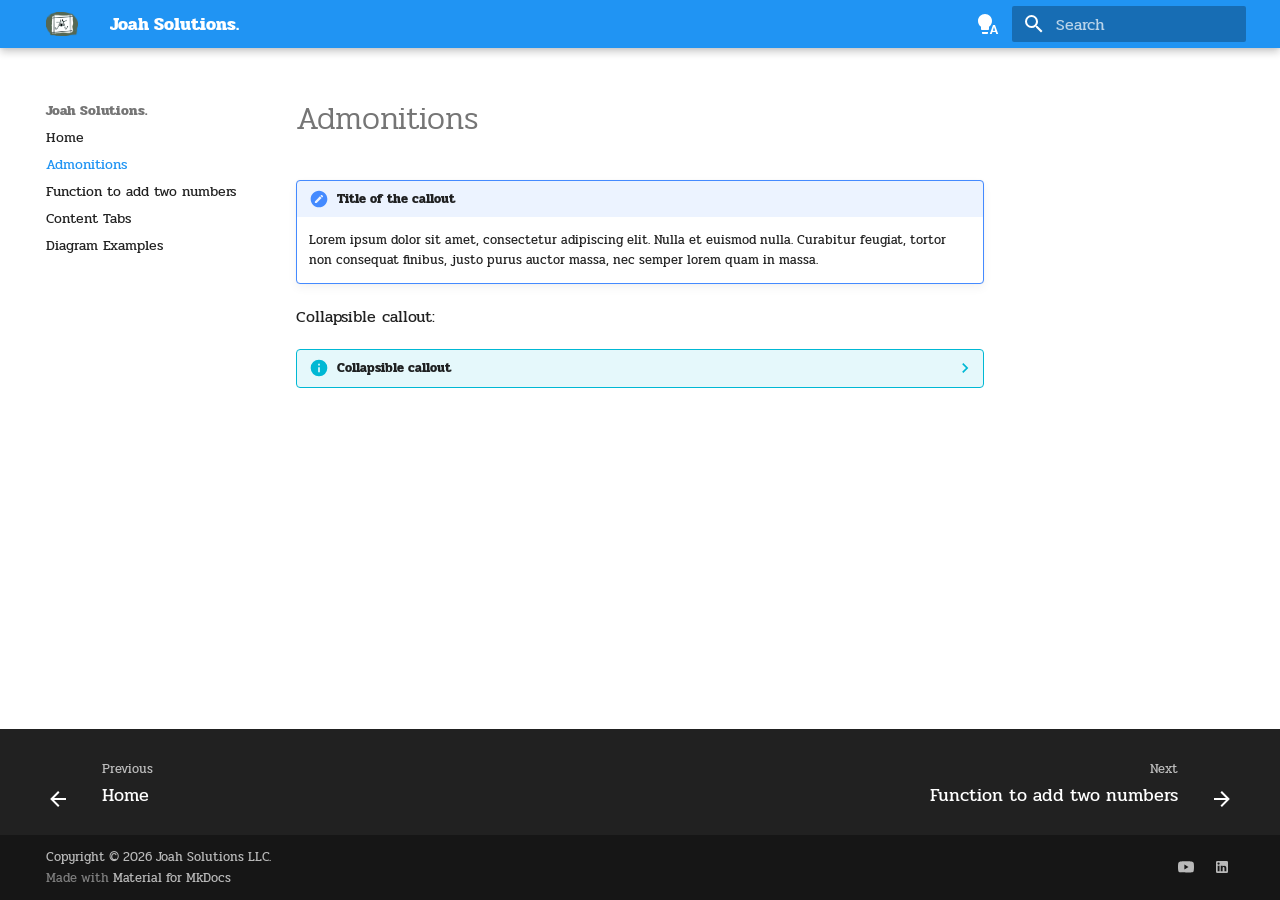
==== commit fed0b736: "Deployed e9783c6 with MkDocs version: 1.6.1" ====
--- a/admonitions/index.html
+++ b/admonitions/index.html
@@ -335,7 +335,7 @@
   <span class="md-ellipsis">
     
   
-    Content tabs
+    Content Tabs
   
 
     
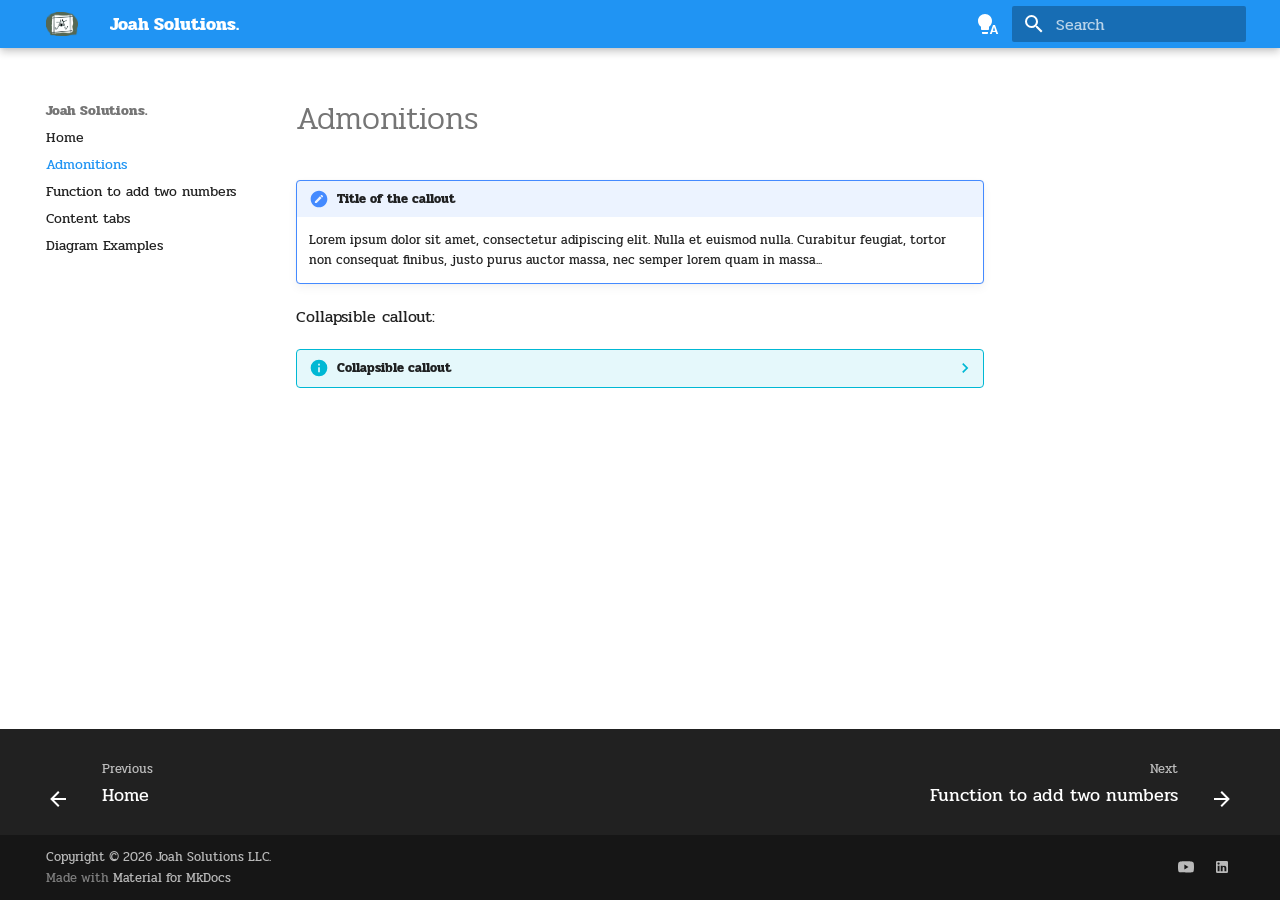
==== commit f1c97025: "Deployed d41c97f with MkDocs version: 1.6.1" ====
--- a/admonitions/index.html
+++ b/admonitions/index.html
@@ -8,7 +8,7 @@
       
       
       
-        <link rel="canonical" href="https://joahsolutions.com/admonitions/">
+        <link rel="canonical" href="https://www.joahsolutions.com/admonitions/">
       
       
         <link rel="prev" href="..">
@@ -21,7 +21,7 @@
       
       
       <link rel="icon" href="../assets/joah-new.png">
-      <meta name="generator" content="mkdocs-1.6.1, mkdocs-material-9.7.6">
+      <meta name="generator" content="mkdocs-1.6.1, mkdocs-material-9.7.7">
     
     
       
@@ -29,7 +29,7 @@
       
     
     
-      <link rel="stylesheet" href="../assets/stylesheets/main.484c7ddc.min.css">
+      <link rel="stylesheet" href="../assets/stylesheets/main.ec1eaa64.min.css">
       
         
         <link rel="stylesheet" href="../assets/stylesheets/palette.ab4e12ef.min.css">
@@ -335,7 +335,7 @@
   <span class="md-ellipsis">
     
   
-    Content Tabs
+    Content tabs
   
 
     
@@ -414,7 +414,7 @@
 <p class="admonition-title">Title of the callout</p>
 <p>Lorem ipsum dolor sit amet, consectetur adipiscing elit. Nulla et euismod
 nulla. Curabitur feugiat, tortor non consequat finibus, justo purus auctor
-massa, nec semper lorem quam in massa.</p>
+massa, nec semper lorem quam in massa...</p>
 </div>
 <p>Collapsible callout:</p>
 <details class="info">
@@ -552,7 +552,7 @@
       <script id="__config" type="application/json">{"annotate": null, "base": "..", "features": ["content.code.copy", "navigation.footer", "navigation.instant", "navigation.instant.prefetch", "navigation.top"], "search": "../assets/javascripts/workers/search.2c215733.min.js", "tags": null, "translations": {"clipboard.copied": "Copied to clipboard", "clipboard.copy": "Copy to clipboard", "search.result.more.one": "1 more on this page", "search.result.more.other": "# more on this page", "search.result.none": "No matching documents", "search.result.one": "1 matching document", "search.result.other": "# matching documents", "search.result.placeholder": "Type to start searching", "search.result.term.missing": "Missing", "select.version": "Select version"}, "version": null}</script>
     
     
-      <script src="../assets/javascripts/bundle.79ae519e.min.js"></script>
+      <script src="../assets/javascripts/bundle.d7400e89.min.js"></script>
       
     
   </body>
--- a/assets/stylesheets/main.ec1eaa64.min.css
+++ b/assets/stylesheets/main.ec1eaa64.min.css
@@ -0,0 +1 @@
+@charset "UTF-8";html{-webkit-text-size-adjust:none;-moz-text-size-adjust:none;text-size-adjust:none;box-sizing:border-box}*,:after,:before{box-sizing:inherit}@media (prefers-reduced-motion){*,:after,:before{transition:none!important}}body{margin:0}a,button,input,label{-webkit-tap-highlight-color:transparent}a{color:inherit;text-decoration:none}hr{border:0;box-sizing:initial;display:block;height:.05rem;overflow:visible;padding:0}small{font-size:80%}sub,sup{line-height:1em}img{border-style:none}table{border-collapse:initial;border-spacing:0}td,th{font-weight:400;vertical-align:top}button{background:#0000;border:0;font-family:inherit;font-size:inherit;margin:0;padding:0}input{border:0;outline:none}:root{--md-primary-fg-color:#4051b5;--md-primary-fg-color--light:#5d6cc0;--md-primary-fg-color--dark:#303fa1;--md-primary-bg-color:#fff;--md-primary-bg-color--light:#ffffffb3;--md-accent-fg-color:#526cfe;--md-accent-fg-color--transparent:#526cfe1a;--md-accent-bg-color:#fff;--md-accent-bg-color--light:#ffffffb3}[data-md-color-scheme=default]{color-scheme:light}[data-md-color-scheme=default] img[src$="#gh-dark-mode-only"],[data-md-color-scheme=default] img[src$="#only-dark"]{display:none}:root,[data-md-color-scheme=default]{--md-hue:225deg;--md-default-fg-color:#000000de;--md-default-fg-color--light:#0000008a;--md-default-fg-color--lighter:#00000052;--md-default-fg-color--lightest:#00000012;--md-default-bg-color:#fff;--md-default-bg-color--light:#ffffffb3;--md-default-bg-color--lighter:#ffffff4d;--md-default-bg-color--lightest:#ffffff1f;--md-code-fg-color:#36464e;--md-code-bg-color:#f5f5f5;--md-code-bg-color--light:#f5f5f5b3;--md-code-bg-color--lighter:#f5f5f54d;--md-code-hl-color:#4287ff;--md-code-hl-color--light:#4287ff1a;--md-code-hl-number-color:#d52a2a;--md-code-hl-special-color:#db1457;--md-code-hl-function-color:#a846b9;--md-code-hl-constant-color:#6e59d9;--md-code-hl-keyword-color:#3f6ec6;--md-code-hl-string-color:#1c7d4d;--md-code-hl-name-color:var(--md-code-fg-color);--md-code-hl-operator-color:var(--md-default-fg-color--light);--md-code-hl-punctuation-color:var(--md-default-fg-color--light);--md-code-hl-comment-color:var(--md-default-fg-color--light);--md-code-hl-generic-color:var(--md-default-fg-color--light);--md-code-hl-variable-color:var(--md-default-fg-color--light);--md-typeset-color:var(--md-default-fg-color);--md-typeset-a-color:var(--md-primary-fg-color);--md-typeset-del-color:#f5503d26;--md-typeset-ins-color:#0bd57026;--md-typeset-kbd-color:#fafafa;--md-typeset-kbd-accent-color:#fff;--md-typeset-kbd-border-color:#b8b8b8;--md-typeset-mark-color:#ffff0080;--md-typeset-table-color:#0000001f;--md-typeset-table-color--light:rgba(0,0,0,.035);--md-admonition-fg-color:var(--md-default-fg-color);--md-admonition-bg-color:var(--md-default-bg-color);--md-warning-fg-color:#000000de;--md-warning-bg-color:#ff9;--md-footer-fg-color:#fff;--md-footer-fg-color--light:#ffffffb3;--md-footer-fg-color--lighter:#ffffff73;--md-footer-bg-color:#000000de;--md-footer-bg-color--dark:#00000052;--md-shadow-z1:0 0.2rem 0.5rem #0000000d,0 0 0.05rem #0000001a;--md-shadow-z2:0 0.2rem 0.5rem #0000001a,0 0 0.05rem #00000040;--md-shadow-z3:0 0.2rem 0.5rem #0003,0 0 0.05rem #00000059}.md-icon svg{fill:currentcolor;display:block;height:1.2rem;width:1.2rem}body{-webkit-font-smoothing:antialiased;-moz-osx-font-smoothing:grayscale;--md-text-font-family:var(--md-text-font,_),-apple-system,BlinkMacSystemFont,Helvetica,Arial,sans-serif;--md-code-font-family:var(--md-code-font,_),SFMono-Regular,Consolas,Menlo,monospace}aside,body,input{font-feature-settings:"kern","liga";color:var(--md-typeset-color);font-family:var(--md-text-font-family)}code,kbd,pre{font-feature-settings:"kern";font-family:var(--md-code-font-family)}:root{--md-typeset-table-sort-icon:url('data:image/svg+xml;charset=utf-8,<svg xmlns="http://www.w3.org/2000/svg" viewBox="0 0 24 24"><path d="m18 21-4-4h3V7h-3l4-4 4 4h-3v10h3M2 19v-2h10v2M2 13v-2h7v2M2 7V5h4v2z"/></svg>');--md-typeset-table-sort-icon--asc:url('data:image/svg+xml;charset=utf-8,<svg xmlns="http://www.w3.org/2000/svg" viewBox="0 0 24 24"><path d="M19 17h3l-4 4-4-4h3V3h2M2 17h10v2H2M6 5v2H2V5m0 6h7v2H2z"/></svg>');--md-typeset-table-sort-icon--desc:url('data:image/svg+xml;charset=utf-8,<svg xmlns="http://www.w3.org/2000/svg" viewBox="0 0 24 24"><path d="M19 7h3l-4-4-4 4h3v14h2M2 17h10v2H2M6 5v2H2V5m0 6h7v2H2z"/></svg>')}.md-typeset{-webkit-print-color-adjust:exact;color-adjust:exact;font-size:.8rem;line-height:1.6;overflow-wrap:break-word}@media print{.md-typeset{font-size:.68rem}}.md-typeset blockquote,.md-typeset dl,.md-typeset figure,.md-typeset ol,.md-typeset pre,.md-typeset ul{margin-bottom:1em;margin-top:1em}.md-typeset h1{color:var(--md-default-fg-color--light);font-size:2em;line-height:1.3;margin:0 0 1.25em}.md-typeset h1,.md-typeset h2{font-weight:300;letter-spacing:-.01em}.md-typeset h2{font-size:1.5625em;line-height:1.4;margin:1.6em 0 .64em}.md-typeset h3{font-size:1.25em;font-weight:400;letter-spacing:-.01em;line-height:1.5;margin:1.6em 0 .8em}.md-typeset h2+h3{margin-top:.8em}.md-typeset h4{font-weight:700;letter-spacing:-.01em;margin:1em 0}.md-typeset h5,.md-typeset h6{color:var(--md-default-fg-color--light);font-size:.8em;font-weight:700;letter-spacing:-.01em;margin:1.25em 0}.md-typeset h5{text-transform:uppercase}.md-typeset h5 code{text-transform:none}.md-typeset hr{border-bottom:.05rem solid var(--md-default-fg-color--lightest);display:flow-root;margin:1.5em 0}.md-typeset a{color:var(--md-typeset-a-color);word-break:break-word}.md-typeset a,.md-typeset a:before{transition:color 125ms}.md-typeset a:focus,.md-typeset a:hover{color:var(--md-accent-fg-color)}.md-typeset a:focus code,.md-typeset a:hover code{background-color:var(--md-accent-fg-color--transparent);color:var(--md-accent-fg-color)}.md-typeset a code{color:var(--md-typeset-a-color)}.md-typeset a.focus-visible{outline-color:var(--md-accent-fg-color);outline-offset:.2rem}.md-typeset code,.md-typeset kbd,.md-typeset pre{color:var(--md-code-fg-color);direction:ltr;font-variant-ligatures:none;transition:background-color 125ms}@media print{.md-typeset code,.md-typeset kbd,.md-typeset pre{white-space:pre-wrap}}.md-typeset code{background-color:var(--md-code-bg-color);border-radius:.1rem;-webkit-box-decoration-break:clone;box-decoration-break:clone;font-size:.85em;padding:0 .2941176471em;transition:color 125ms,background-color 125ms;word-break:break-word}.md-typeset code:not(.focus-visible){-webkit-tap-highlight-color:transparent;outline:none}.md-typeset pre{display:flow-root;line-height:1.4;position:relative}.md-typeset pre>code{-webkit-box-decoration-break:slice;box-decoration-break:slice;box-shadow:none;display:block;margin:0;outline-color:var(--md-accent-fg-color);overflow:auto;padding:.7720588235em 1.1764705882em;scrollbar-color:var(--md-default-fg-color--lighter) #0000;scrollbar-width:thin;touch-action:auto;word-break:normal}.md-typeset pre>code:hover{scrollbar-color:var(--md-accent-fg-color) #0000}.md-typeset pre>code::-webkit-scrollbar{height:.2rem;width:.2rem}.md-typeset pre>code::-webkit-scrollbar-thumb{background-color:var(--md-default-fg-color--lighter)}.md-typeset pre>code::-webkit-scrollbar-thumb:hover{background-color:var(--md-accent-fg-color)}.md-typeset kbd{background-color:var(--md-typeset-kbd-color);border-radius:.1rem;box-shadow:0 .1rem 0 .05rem var(--md-typeset-kbd-border-color),0 .1rem 0 var(--md-typeset-kbd-border-color),0 -.1rem .2rem var(--md-typeset-kbd-accent-color) inset;color:var(--md-default-fg-color);display:inline-block;font-size:.75em;padding:0 .6666666667em;vertical-align:text-top;word-break:break-word}.md-typeset mark{background-color:var(--md-typeset-mark-color);-webkit-box-decoration-break:clone;box-decoration-break:clone;color:inherit;word-break:break-word}.md-typeset abbr{cursor:help;text-decoration:none}.md-typeset [data-preview],.md-typeset abbr{border-bottom:.05rem dotted var(--md-default-fg-color--light)}.md-typeset small{opacity:.75}[dir=ltr] .md-typeset sub,[dir=ltr] .md-typeset sup{margin-left:.078125em}[dir=rtl] .md-typeset sub,[dir=rtl] .md-typeset sup{margin-right:.078125em}[dir=ltr] .md-typeset blockquote{padding-left:.6rem}[dir=rtl] .md-typeset blockquote{padding-right:.6rem}[dir=ltr] .md-typeset blockquote{border-left:.2rem solid var(--md-default-fg-color--lighter)}[dir=rtl] .md-typeset blockquote{border-right:.2rem solid var(--md-default-fg-color--lighter)}.md-typeset blockquote{color:var(--md-default-fg-color--light);margin-left:0;margin-right:0}.md-typeset ul{list-style-type:disc}.md-typeset ul[type]{list-style-type:revert-layer}[dir=ltr] .md-typeset ol,[dir=ltr] .md-typeset ul{margin-left:.625em}[dir=rtl] .md-typeset ol,[dir=rtl] .md-typeset ul{margin-right:.625em}.md-typeset ol,.md-typeset ul{padding:0}.md-typeset ol:not([hidden]),.md-typeset ul:not([hidden]){display:flow-root}.md-typeset ol ol,.md-typeset ul ol{list-style-type:lower-alpha}.md-typeset ol ol ol,.md-typeset ul ol ol{list-style-type:lower-roman}.md-typeset ol ol ol ol,.md-typeset ul ol ol ol{list-style-type:upper-alpha}.md-typeset ol ol ol ol ol,.md-typeset ul ol ol ol ol{list-style-type:upper-roman}.md-typeset ol[type],.md-typeset ul[type]{list-style-type:revert-layer}[dir=ltr] .md-typeset ol li,[dir=ltr] .md-typeset ul li{margin-left:1.25em}[dir=rtl] .md-typeset ol li,[dir=rtl] .md-typeset ul li{margin-right:1.25em}.md-typeset ol li,.md-typeset ul li{margin-bottom:.5em}.md-typeset ol li blockquote,.md-typeset ol li p,.md-typeset ul li blockquote,.md-typeset ul li p{margin:.5em 0}.md-typeset ol li:last-child,.md-typeset ul li:last-child{margin-bottom:0}[dir=ltr] .md-typeset ol li ol,[dir=ltr] .md-typeset ol li ul,[dir=ltr] .md-typeset ul li ol,[dir=ltr] .md-typeset ul li ul{margin-left:.625em}[dir=rtl] .md-typeset ol li ol,[dir=rtl] .md-typeset ol li ul,[dir=rtl] .md-typeset ul li ol,[dir=rtl] .md-typeset ul li ul{margin-right:.625em}.md-typeset ol li ol,.md-typeset ol li ul,.md-typeset ul li ol,.md-typeset ul li ul{margin-bottom:.5em;margin-top:.5em}[dir=ltr] .md-typeset dd{margin-left:1.875em}[dir=rtl] .md-typeset dd{margin-right:1.875em}.md-typeset dd{margin-bottom:1.5em;margin-top:1em}.md-typeset img,.md-typeset svg,.md-typeset video{height:auto;max-width:100%}.md-typeset img[align=left]{margin:1em 1em 1em 0}.md-typeset img[align=right]{margin:1em 0 1em 1em}.md-typeset img[align]:only-child{margin-top:0}.md-typeset figure{display:flow-root;margin:1em auto;max-width:100%;text-align:center;width:fit-content}.md-typeset figure img{display:block;margin:0 auto}.md-typeset figcaption{font-style:italic;margin:1em auto;max-width:24rem}.md-typeset iframe{max-width:100%}.md-typeset table:not([class]){background-color:var(--md-default-bg-color);border:.05rem solid var(--md-typeset-table-color);border-radius:.1rem;display:inline-block;font-size:.64rem;max-width:100%;overflow:auto;touch-action:auto}@media print{.md-typeset table:not([class]){display:table}}.md-typeset table:not([class])+*{margin-top:1.5em}.md-typeset table:not([class]) td>:first-child,.md-typeset table:not([class]) th>:first-child{margin-top:0}.md-typeset table:not([class]) td>:last-child,.md-typeset table:not([class]) th>:last-child{margin-bottom:0}.md-typeset table:not([class]) td:not([align]),.md-typeset table:not([class]) th:not([align]){text-align:left}[dir=rtl] .md-typeset table:not([class]) td:not([align]),[dir=rtl] .md-typeset table:not([class]) th:not([align]){text-align:right}.md-typeset table:not([class]) th{font-weight:700;min-width:5rem;padding:.9375em 1.25em;vertical-align:top}.md-typeset table:not([class]) td{border-top:.05rem solid var(--md-typeset-table-color);padding:.9375em 1.25em;vertical-align:top}.md-typeset table:not([class]) tbody tr{transition:background-color 125ms}.md-typeset table:not([class]) tbody tr:hover{background-color:var(--md-typeset-table-color--light);box-shadow:0 .05rem 0 var(--md-default-bg-color) inset}.md-typeset table:not([class]) a{word-break:normal}.md-typeset table th[role=columnheader]{cursor:pointer}[dir=ltr] .md-typeset table th[role=columnheader]:after{margin-left:.5em}[dir=rtl] .md-typeset table th[role=columnheader]:after{margin-right:.5em}.md-typeset table th[role=columnheader]:after{content:"";display:inline-block;height:1.2em;-webkit-mask-image:var(--md-typeset-table-sort-icon);mask-image:var(--md-typeset-table-sort-icon);-webkit-mask-repeat:no-repeat;mask-repeat:no-repeat;-webkit-mask-size:contain;mask-size:contain;transition:background-color 125ms;vertical-align:text-bottom;width:1.2em}.md-typeset table th[role=columnheader]:hover:after{background-color:var(--md-default-fg-color--lighter)}.md-typeset table th[role=columnheader][aria-sort=ascending]:after{background-color:var(--md-default-fg-color--light);-webkit-mask-image:var(--md-typeset-table-sort-icon--asc);mask-image:var(--md-typeset-table-sort-icon--asc)}.md-typeset table th[role=columnheader][aria-sort=descending]:after{background-color:var(--md-default-fg-color--light);-webkit-mask-image:var(--md-typeset-table-sort-icon--desc);mask-image:var(--md-typeset-table-sort-icon--desc)}.md-typeset__scrollwrap{margin:1em -.8rem;overflow-x:auto;touch-action:auto}.md-typeset__table{display:inline-block;margin-bottom:.5em;padding:0 .8rem}@media print{.md-typeset__table{display:block}}html .md-typeset__table table{display:table;margin:0;overflow:hidden;width:100%}@media screen and (max-width:44.984375em){.md-content__inner>pre{margin:1em -.8rem}.md-content__inner>pre code{border-radius:0}}.md-typeset .md-author{border-radius:100%;display:block;flex-shrink:0;height:1.6rem;overflow:hidden;position:relative;transition:color 125ms,transform 125ms;width:1.6rem}.md-typeset .md-author img{display:block}.md-typeset .md-author--more{background:var(--md-default-fg-color--lightest);color:var(--md-default-fg-color--lighter);font-size:.6rem;font-weight:700;line-height:1.6rem;text-align:center}.md-typeset .md-author--long{height:2.4rem;width:2.4rem}.md-typeset a.md-author{transform:scale(1)}.md-typeset a.md-author img{border-radius:100%;filter:grayscale(100%) opacity(75%);transition:filter 125ms}.md-typeset a.md-author:focus,.md-typeset a.md-author:hover{transform:scale(1.1);z-index:1}.md-typeset a.md-author:focus img,.md-typeset a.md-author:hover img{filter:grayscale(0)}.md-banner{background-color:var(--md-footer-bg-color);color:var(--md-footer-fg-color);overflow:auto}@media print{.md-banner{display:none}}.md-banner--warning{background-color:var(--md-warning-bg-color);color:var(--md-warning-fg-color)}.md-banner__inner{font-size:.7rem;margin:.6rem auto;padding:0 .8rem}[dir=ltr] .md-banner__button{float:right}[dir=rtl] .md-banner__button{float:left}.md-banner__button{color:inherit;cursor:pointer;transition:opacity .25s}.no-js .md-banner__button{display:none}.md-banner__button:hover{opacity:.7}html{font-size:125%;height:100%;overflow-x:hidden}@media screen and (min-width:100em){html{font-size:137.5%}}@media screen and (min-width:125em){html{font-size:150%}}body{background-color:var(--md-default-bg-color);display:flex;flex-direction:column;font-size:.5rem;min-height:100%;position:relative;width:100%}@media print{body{display:block}}@media screen and (max-width:59.984375em){body[data-md-scrolllock]{position:fixed}}.md-grid{margin-left:auto;margin-right:auto;max-width:61rem}.md-container{display:flex;flex-direction:column;flex-grow:1}@media print{.md-container{display:block}}.md-main{flex-grow:1}.md-main__inner{display:flex;height:100%;margin-top:1.5rem}.md-ellipsis{overflow:hidden;text-overflow:ellipsis}.md-toggle{display:none}.md-option{height:0;opacity:0;position:absolute;width:0}.md-option:checked+label:not([hidden]){display:block}.md-option.focus-visible+label{outline-color:var(--md-accent-fg-color);outline-style:auto}.md-skip{background-color:var(--md-default-fg-color);border-radius:.1rem;color:var(--md-default-bg-color);font-size:.64rem;margin:.5rem;opacity:0;outline-color:var(--md-accent-fg-color);padding:.3rem .5rem;position:fixed;transform:translateY(.4rem);z-index:-1}.md-skip:focus{opacity:1;transform:translateY(0);transition:transform .25s cubic-bezier(.4,0,.2,1),opacity 175ms 75ms;z-index:10}@page{margin:25mm}:root{--md-clipboard-icon:url('data:image/svg+xml;charset=utf-8,<svg xmlns="http://www.w3.org/2000/svg" viewBox="0 0 24 24"><path d="M19 21H8V7h11m0-2H8a2 2 0 0 0-2 2v14a2 2 0 0 0 2 2h11a2 2 0 0 0 2-2V7a2 2 0 0 0-2-2m-3-4H4a2 2 0 0 0-2 2v14h2V3h12z"/></svg>')}.md-clipboard{border-radius:.1rem;color:var(--md-default-fg-color--lightest);cursor:pointer;height:1.5em;outline-color:var(--md-accent-fg-color);outline-offset:.1rem;transition:color .25s;width:1.5em;z-index:1}@media print{.md-clipboard{display:none}}.md-clipboard:not(.focus-visible){-webkit-tap-highlight-color:transparent;outline:none}:hover>.md-clipboard{color:var(--md-default-fg-color--light)}.md-clipboard:focus,.md-clipboard:hover{color:var(--md-accent-fg-color)}.md-clipboard:after{background-color:currentcolor;content:"";display:block;height:1.125em;margin:0 auto;-webkit-mask-image:var(--md-clipboard-icon);mask-image:var(--md-clipboard-icon);-webkit-mask-position:center;mask-position:center;-webkit-mask-repeat:no-repeat;mask-repeat:no-repeat;-webkit-mask-size:contain;mask-size:contain;width:1.125em}.md-clipboard--inline{cursor:pointer}.md-clipboard--inline code{transition:color .25s,background-color .25s}.md-clipboard--inline:focus code,.md-clipboard--inline:hover code{background-color:var(--md-accent-fg-color--transparent);color:var(--md-accent-fg-color)}:root{--md-code-select-icon:url('data:image/svg+xml;charset=utf-8,<svg xmlns="http://www.w3.org/2000/svg" viewBox="0 0 24 24"><path d="M19 19h-4v2h4c1.1 0 2-.9 2-2v-4h-2m0-12h-4v2h4v4h2V5c0-1.1-.9-2-2-2M5 5h4V3H5c-1.1 0-2 .9-2 2v4h2m0 6H3v4c0 1.1.9 2 2 2h4v-2H5zm2-4h2v2H7zm4 0h2v2h-2zm4 0h2v2h-2zM7 7h2v2H7zm4 0h2v2h-2zm4 0h2v2h-2zm-8 8h2v2H7zm4 0h2v2h-2zm4 0h2v2h-2z"/></svg>');--md-code-copy-icon:url('data:image/svg+xml;charset=utf-8,<svg xmlns="http://www.w3.org/2000/svg" viewBox="0 0 24 24"><path d="M19 21H8V7h11m0-2H8a2 2 0 0 0-2 2v14a2 2 0 0 0 2 2h11a2 2 0 0 0 2-2V7a2 2 0 0 0-2-2m-3-4H4a2 2 0 0 0-2 2v14h2V3h12z"/></svg>')}.md-typeset .md-code__content{display:grid}.md-code__nav{background-color:var(--md-code-bg-color--lighter);border-radius:.1rem;display:flex;gap:.2rem;padding:.2rem;position:absolute;right:.25em;top:.25em;transition:background-color .25s;z-index:1}:hover>.md-code__nav{background-color:var(--md-code-bg-color--light)}.md-code__button{color:var(--md-default-fg-color--lightest);cursor:pointer;display:block;height:1.5em;outline-color:var(--md-accent-fg-color);outline-offset:.1rem;transition:color .25s;width:1.5em}:hover>*>.md-code__button{color:var(--md-default-fg-color--light)}.md-code__button.focus-visible,.md-code__button:hover{color:var(--md-accent-fg-color)}.md-code__button--active{color:var(--md-default-fg-color)!important}.md-code__button:after{background-color:currentcolor;content:"";display:block;height:1.125em;margin:0 auto;-webkit-mask-position:center;mask-position:center;-webkit-mask-repeat:no-repeat;mask-repeat:no-repeat;-webkit-mask-size:contain;mask-size:contain;width:1.125em}.md-code__button[data-md-type=select]:after{-webkit-mask-image:var(--md-code-select-icon);mask-image:var(--md-code-select-icon)}.md-code__button[data-md-type=copy]:after{-webkit-mask-image:var(--md-code-copy-icon);mask-image:var(--md-code-copy-icon)}@keyframes consent{0%{opacity:0;transform:translateY(100%)}to{opacity:1;transform:translateY(0)}}@keyframes overlay{0%{opacity:0}to{opacity:1}}.md-consent__overlay{animation:overlay .25s both;-webkit-backdrop-filter:blur(.1rem);backdrop-filter:blur(.1rem);background-color:#0000008a;height:100%;opacity:1;position:fixed;top:0;width:100%;z-index:5}.md-consent__inner{animation:consent .5s cubic-bezier(.1,.7,.1,1) both;background-color:var(--md-default-bg-color);border:0;border-radius:.1rem;bottom:0;box-shadow:0 0 .2rem #0000001a,0 .2rem .4rem #0003;max-height:100%;overflow:auto;padding:0;position:fixed;width:100%;z-index:5}.md-consent__form{padding:.8rem}.md-consent__settings{display:none;margin:1em 0}input:checked+.md-consent__settings{display:block}.md-consent__controls{margin-bottom:.8rem}.md-typeset .md-consent__controls .md-button{display:inline}@media screen and (max-width:44.984375em){.md-typeset .md-consent__controls .md-button{display:block;margin-top:.4rem;text-align:center;width:100%}}.md-consent label{cursor:pointer}.md-content{flex-grow:1;min-width:0}.md-content__inner{margin:0 .8rem 1.2rem;padding-top:.6rem}@media screen and (min-width:76.25em){[dir=ltr] .md-sidebar--primary:not([hidden])~.md-content>.md-content__inner{margin-left:1.2rem}[dir=ltr] .md-sidebar--secondary:not([hidden])~.md-content>.md-content__inner,[dir=rtl] .md-sidebar--primary:not([hidden])~.md-content>.md-content__inner{margin-right:1.2rem}[dir=rtl] .md-sidebar--secondary:not([hidden])~.md-content>.md-content__inner{margin-left:1.2rem}}.md-content__inner:before{content:"";display:block;height:.4rem}.md-content__inner>:last-child{margin-bottom:0}[dir=ltr] .md-content__button{float:right}[dir=rtl] .md-content__button{float:left}[dir=ltr] .md-content__button{margin-left:.4rem}[dir=rtl] .md-content__button{margin-right:.4rem}.md-content__button{margin:.4rem 0;padding:0}@media print{.md-content__button{display:none}}.md-typeset .md-content__button{color:var(--md-default-fg-color--lighter)}.md-content__button svg{display:inline;vertical-align:top}[dir=rtl] .md-content__button svg{transform:scaleX(-1)}[dir=ltr] .md-dialog{right:.8rem}[dir=rtl] .md-dialog{left:.8rem}.md-dialog{background-color:var(--md-default-fg-color);border-radius:.1rem;bottom:.8rem;box-shadow:var(--md-shadow-z3);min-width:11.1rem;opacity:0;padding:.4rem .6rem;pointer-events:none;position:fixed;transform:translateY(100%);transition:transform 0ms .4s,opacity .4s;z-index:4}@media print{.md-dialog{display:none}}.md-dialog--active{opacity:1;pointer-events:auto;transform:translateY(0);transition:transform .4s cubic-bezier(.075,.85,.175,1),opacity .4s}.md-dialog__inner{color:var(--md-default-bg-color);font-size:.7rem}.md-feedback{margin:2em 0 1em;text-align:center}.md-feedback fieldset{border:none;margin:0;padding:0}.md-feedback__title{font-weight:700;margin:1em auto}.md-feedback__inner{position:relative}.md-feedback__list{display:flex;flex-wrap:wrap;place-content:baseline center;position:relative}.md-feedback__list:hover .md-icon:not(:disabled){color:var(--md-default-fg-color--lighter)}:disabled .md-feedback__list{min-height:1.8rem}.md-feedback__icon{color:var(--md-default-fg-color--light);cursor:pointer;flex-shrink:0;margin:0 .1rem;transition:color 125ms}.md-feedback__icon:not(:disabled).md-icon:hover{color:var(--md-accent-fg-color)}.md-feedback__icon:disabled{color:var(--md-default-fg-color--lightest);pointer-events:none}.md-feedback__note{opacity:0;position:relative;transform:translateY(.4rem);transition:transform .4s cubic-bezier(.1,.7,.1,1),opacity .15s}.md-feedback__note>*{margin:0 auto;max-width:16rem}:disabled .md-feedback__note{opacity:1;transform:translateY(0)}@media print{.md-feedback{display:none}}.md-footer{background-color:var(--md-footer-bg-color);color:var(--md-footer-fg-color)}@media print{.md-footer{display:none}}.md-footer__inner{justify-content:space-between;overflow:auto;padding:.2rem}.md-footer__inner:not([hidden]){display:flex}.md-footer__link{align-items:end;display:flex;flex-grow:0.01;margin-bottom:.4rem;margin-top:1rem;max-width:100%;outline-color:var(--md-accent-fg-color);overflow:hidden;transition:opacity .25s}.md-footer__link:focus,.md-footer__link:hover{opacity:.7}[dir=rtl] .md-footer__link svg{transform:scaleX(-1)}@media screen and (max-width:44.984375em){.md-footer__link--prev{flex-shrink:0}.md-footer__link--prev .md-footer__title{display:none}}[dir=ltr] .md-footer__link--next{margin-left:auto}[dir=rtl] .md-footer__link--next{margin-right:auto}.md-footer__link--next{text-align:right}[dir=rtl] .md-footer__link--next{text-align:left}.md-footer__title{flex-grow:1;font-size:.9rem;margin-bottom:.7rem;max-width:calc(100% - 2.4rem);padding:0 1rem;white-space:nowrap}.md-footer__button{margin:.2rem;padding:.4rem}.md-footer__direction{font-size:.64rem;opacity:.7}.md-footer-meta{background-color:var(--md-footer-bg-color--dark)}.md-footer-meta__inner{display:flex;flex-wrap:wrap;justify-content:space-between;padding:.2rem}html .md-footer-meta.md-typeset a{color:var(--md-footer-fg-color--light)}html .md-footer-meta.md-typeset a:focus,html .md-footer-meta.md-typeset a:hover{color:var(--md-footer-fg-color)}.md-copyright{color:var(--md-footer-fg-color--lighter);font-size:.64rem;margin:auto .6rem;padding:.4rem 0;width:100%}@media screen and (min-width:45em){.md-copyright{width:auto}}.md-copyright__highlight{color:var(--md-footer-fg-color--light)}.md-social{display:inline-flex;gap:.2rem;margin:0 .4rem;padding:.2rem 0 .6rem}@media screen and (min-width:45em){.md-social{padding:.6rem 0}}.md-social__link{display:inline-block;height:1.6rem;text-align:center;width:1.6rem}.md-social__link:before{line-height:1.9}.md-social__link svg{fill:currentcolor;max-height:.8rem;vertical-align:-25%}.md-typeset .md-button{border:.1rem solid;border-radius:.1rem;color:var(--md-primary-fg-color);cursor:pointer;display:inline-block;font-weight:700;padding:.625em 2em;transition:color 125ms,background-color 125ms,border-color 125ms}.md-typeset .md-button--primary{background-color:var(--md-primary-fg-color);border-color:var(--md-primary-fg-color);color:var(--md-primary-bg-color)}.md-typeset .md-button:focus,.md-typeset .md-button:hover{background-color:var(--md-accent-fg-color);border-color:var(--md-accent-fg-color);color:var(--md-accent-bg-color)}[dir=ltr] .md-typeset .md-input{border-top-left-radius:.1rem}[dir=ltr] .md-typeset .md-input,[dir=rtl] .md-typeset .md-input{border-top-right-radius:.1rem}[dir=rtl] .md-typeset .md-input{border-top-left-radius:.1rem}.md-typeset .md-input{border-bottom:.1rem solid var(--md-default-fg-color--lighter);box-shadow:var(--md-shadow-z1);font-size:.8rem;height:1.8rem;padding:0 .6rem;transition:border .25s,box-shadow .25s}.md-typeset .md-input:focus,.md-typeset .md-input:hover{border-bottom-color:var(--md-accent-fg-color);box-shadow:var(--md-shadow-z2)}.md-typeset .md-input--stretch{width:100%}.md-header{background-color:var(--md-primary-fg-color);box-shadow:0 0 .2rem #0000,0 .2rem .4rem #0000;color:var(--md-primary-bg-color);display:block;left:0;position:sticky;right:0;top:0;z-index:4}@media print{.md-header{display:none}}.md-header[hidden]{transform:translateY(-100%);transition:transform .25s cubic-bezier(.8,0,.6,1),box-shadow .25s}.md-header--shadow{box-shadow:0 0 .2rem #0000001a,0 .2rem .4rem #0003;transition:transform .25s cubic-bezier(.1,.7,.1,1),box-shadow .25s}.md-header__inner{align-items:center;display:flex;padding:0 .2rem}.md-header__button{color:currentcolor;cursor:pointer;margin:.2rem;outline-color:var(--md-accent-fg-color);padding:.4rem;position:relative;transition:opacity .25s;vertical-align:middle;z-index:1}.md-header__button:hover{opacity:.7}.md-header__button:not([hidden]){display:inline-block}.md-header__button:not(.focus-visible){-webkit-tap-highlight-color:transparent;outline:none}.md-header__button.md-logo{margin:.2rem;padding:.4rem}@media screen and (max-width:76.234375em){.md-header__button.md-logo{display:none}}.md-header__button.md-logo img,.md-header__button.md-logo svg{fill:currentcolor;display:block;height:1.2rem;width:auto}@media screen and (min-width:60em){.md-header__button[for=__search]{display:none}}.no-js .md-header__button[for=__search]{display:none}[dir=rtl] .md-header__button[for=__search] svg{transform:scaleX(-1)}@media screen and (min-width:76.25em){.md-header__button[for=__drawer]{display:none}}.md-header__topic{display:flex;max-width:100%;position:absolute;transition:transform .4s cubic-bezier(.1,.7,.1,1),opacity .15s;white-space:nowrap}.md-header__topic+.md-header__topic{opacity:0;pointer-events:none;transform:translateX(1.25rem);transition:transform .4s cubic-bezier(1,.7,.1,.1),opacity .15s;z-index:-1}[dir=rtl] .md-header__topic+.md-header__topic{transform:translateX(-1.25rem)}.md-header__topic:first-child{font-weight:700}[dir=ltr] .md-header__title{margin-left:1rem;margin-right:.4rem}[dir=rtl] .md-header__title{margin-left:.4rem;margin-right:1rem}.md-header__title{flex-grow:1;font-size:.9rem;height:2.4rem;line-height:2.4rem}.md-header__title--active .md-header__topic{opacity:0;pointer-events:none;transform:translateX(-1.25rem);transition:transform .4s cubic-bezier(1,.7,.1,.1),opacity .15s;z-index:-1}[dir=rtl] .md-header__title--active .md-header__topic{transform:translateX(1.25rem)}.md-header__title--active .md-header__topic+.md-header__topic{opacity:1;pointer-events:auto;transform:translateX(0);transition:transform .4s cubic-bezier(.1,.7,.1,1),opacity .15s;z-index:0}.md-header__title>.md-header__ellipsis{height:100%;position:relative;width:100%}.md-header__option{display:flex;flex-shrink:0;max-width:100%;transition:max-width 0ms .25s,opacity .25s .25s;white-space:nowrap}[data-md-toggle=search]:checked~.md-header .md-header__option{max-width:0;opacity:0;transition:max-width 0ms,opacity 0ms}.md-header__option>input{bottom:0}.md-header__source{display:none}@media screen and (min-width:60em){[dir=ltr] .md-header__source{margin-left:1rem}[dir=rtl] .md-header__source{margin-right:1rem}.md-header__source{display:block;max-width:11.7rem;width:11.7rem}}@media screen and (min-width:76.25em){[dir=ltr] .md-header__source{margin-left:1.4rem}[dir=rtl] .md-header__source{margin-right:1.4rem}}.md-meta{color:var(--md-default-fg-color--light);font-size:.7rem;line-height:1.3}.md-meta__list{display:inline-flex;flex-wrap:wrap;list-style:none;margin:0;padding:0}.md-meta__item:not(:last-child):after{content:"·";margin-left:.2rem;margin-right:.2rem}.md-meta__link{color:var(--md-typeset-a-color)}.md-meta__link:focus,.md-meta__link:hover{color:var(--md-accent-fg-color)}.md-draft{background-color:#ff1744;border-radius:.125em;color:#fff;display:inline-block;font-weight:700;padding-left:.5714285714em;padding-right:.5714285714em}:root{--md-nav-icon--prev:url('data:image/svg+xml;charset=utf-8,<svg xmlns="http://www.w3.org/2000/svg" viewBox="0 0 24 24"><path d="M20 11v2H8l5.5 5.5-1.42 1.42L4.16 12l7.92-7.92L13.5 5.5 8 11z"/></svg>');--md-nav-icon--next:url('data:image/svg+xml;charset=utf-8,<svg xmlns="http://www.w3.org/2000/svg" viewBox="0 0 24 24"><path d="M8.59 16.58 13.17 12 8.59 7.41 10 6l6 6-6 6z"/></svg>');--md-toc-icon:url('data:image/svg+xml;charset=utf-8,<svg xmlns="http://www.w3.org/2000/svg" viewBox="0 0 24 24"><path d="M3 9h14V7H3zm0 4h14v-2H3zm0 4h14v-2H3zm16 0h2v-2h-2zm0-10v2h2V7zm0 6h2v-2h-2z"/></svg>')}.md-nav{font-size:.7rem;line-height:1.3}.md-nav__title{color:var(--md-default-fg-color--light);display:block;font-weight:700;overflow:hidden;padding:0 .6rem;text-overflow:ellipsis}.md-nav__title .md-nav__button{display:none}.md-nav__title .md-nav__button img{height:100%;width:auto}.md-nav__title .md-nav__button.md-logo img,.md-nav__title .md-nav__button.md-logo svg{fill:currentcolor;display:block;height:2.4rem;max-width:100%;object-fit:contain;width:auto}.md-nav__list{list-style:none;margin:0;padding:0}.md-nav__link{align-items:flex-start;display:flex;gap:.4rem;margin-top:.625em;scroll-snap-align:start;transition:color 125ms}.md-nav__link--passed,.md-nav__link--passed code{color:var(--md-default-fg-color--light)}.md-nav__item .md-nav__link--active,.md-nav__item .md-nav__link--active code{color:var(--md-typeset-a-color)}.md-nav__link .md-ellipsis{position:relative}.md-nav__link .md-ellipsis code{word-break:normal}[dir=ltr] .md-nav__link .md-icon:last-child{margin-left:auto}[dir=rtl] .md-nav__link .md-icon:last-child{margin-right:auto}.md-nav__link .md-typeset{font-size:.7rem;line-height:1.3}.md-nav__link svg{fill:currentcolor;flex-shrink:0;height:1.3em;position:relative}.md-nav__link[for]:focus,.md-nav__link[for]:hover,.md-nav__link[href]:focus,.md-nav__link[href]:hover{color:var(--md-accent-fg-color);cursor:pointer}.md-nav__link[for]:focus code,.md-nav__link[for]:hover code,.md-nav__link[href]:focus code,.md-nav__link[href]:hover code{background-color:var(--md-accent-fg-color--transparent);color:var(--md-accent-fg-color)}.md-nav__link.focus-visible{outline-color:var(--md-accent-fg-color);outline-offset:.2rem}.md-nav--primary .md-nav__link[for=__toc]{display:none}.md-nav--primary .md-nav__link[for=__toc] .md-icon:after{background-color:currentcolor;display:block;height:100%;-webkit-mask-image:var(--md-toc-icon);mask-image:var(--md-toc-icon);width:100%}.md-nav--primary .md-nav__link[for=__toc]~.md-nav{display:none}.md-nav__container>.md-nav__link{margin-top:0}.md-nav__container>.md-nav__link:first-child{flex-grow:1;min-width:0}.md-nav__icon{flex-shrink:0}.md-nav__source{display:none}@media screen and (max-width:76.234375em){.md-nav--primary,.md-nav--primary .md-nav{background-color:var(--md-default-bg-color);display:flex;flex-direction:column;height:100%;left:0;position:absolute;right:0;top:0;z-index:1}.md-nav--primary .md-nav__item,.md-nav--primary .md-nav__title{font-size:.8rem;line-height:1.5}.md-nav--primary .md-nav__title{background-color:var(--md-default-fg-color--lightest);color:var(--md-default-fg-color--light);cursor:pointer;height:5.6rem;line-height:2.4rem;padding:3rem .8rem .2rem;position:relative;white-space:nowrap}[dir=ltr] .md-nav--primary .md-nav__title .md-nav__icon{left:.4rem}[dir=rtl] .md-nav--primary .md-nav__title .md-nav__icon{right:.4rem}.md-nav--primary .md-nav__title .md-nav__icon{display:block;height:1.2rem;margin:.2rem;position:absolute;top:.4rem;width:1.2rem}.md-nav--primary .md-nav__title .md-nav__icon:after{background-color:currentcolor;content:"";display:block;height:100%;-webkit-mask-image:var(--md-nav-icon--prev);mask-image:var(--md-nav-icon--prev);-webkit-mask-position:center;mask-position:center;-webkit-mask-repeat:no-repeat;mask-repeat:no-repeat;-webkit-mask-size:contain;mask-size:contain;width:100%}.md-nav--primary .md-nav__title~.md-nav__list{background-color:var(--md-default-bg-color);box-shadow:0 .05rem 0 var(--md-default-fg-color--lightest) inset;overflow-y:auto;scroll-snap-type:y mandatory;touch-action:pan-y}.md-nav--primary .md-nav__title~.md-nav__list>:first-child{border-top:0}.md-nav--primary .md-nav__title[for=__drawer]{background-color:var(--md-primary-fg-color);color:var(--md-primary-bg-color);font-weight:700}.md-nav--primary .md-nav__title .md-logo{display:block;left:.2rem;margin:.2rem;padding:.4rem;position:absolute;right:.2rem;top:.2rem}.md-nav--primary .md-nav__list{flex:1}.md-nav--primary .md-nav__item{border-top:.05rem solid var(--md-default-fg-color--lightest)}.md-nav--primary .md-nav__item--active>.md-nav__link{color:var(--md-typeset-a-color)}.md-nav--primary .md-nav__item--active>.md-nav__link:focus,.md-nav--primary .md-nav__item--active>.md-nav__link:hover{color:var(--md-accent-fg-color)}.md-nav--primary .md-nav__link{margin-top:0;padding:.6rem .8rem}.md-nav--primary .md-nav__link svg{margin-top:.1em}.md-nav--primary .md-nav__link>.md-nav__link{padding:0}[dir=ltr] .md-nav--primary .md-nav__link .md-nav__icon{margin-right:-.2rem}[dir=rtl] .md-nav--primary .md-nav__link .md-nav__icon{margin-left:-.2rem}.md-nav--primary .md-nav__link .md-nav__icon{font-size:1.2rem;height:1.2rem;width:1.2rem}.md-nav--primary .md-nav__link .md-nav__icon:after{background-color:currentcolor;content:"";display:block;height:100%;-webkit-mask-image:var(--md-nav-icon--next);mask-image:var(--md-nav-icon--next);-webkit-mask-position:center;mask-position:center;-webkit-mask-repeat:no-repeat;mask-repeat:no-repeat;-webkit-mask-size:contain;mask-size:contain;width:100%}[dir=rtl] .md-nav--primary .md-nav__icon:after{transform:scale(-1)}.md-nav--primary .md-nav--secondary .md-nav{background-color:initial;position:static}[dir=ltr] .md-nav--primary .md-nav--secondary .md-nav .md-nav__link{padding-left:1.4rem}[dir=rtl] .md-nav--primary .md-nav--secondary .md-nav .md-nav__link{padding-right:1.4rem}[dir=ltr] .md-nav--primary .md-nav--secondary .md-nav .md-nav .md-nav__link{padding-left:2rem}[dir=rtl] .md-nav--primary .md-nav--secondary .md-nav .md-nav .md-nav__link{padding-right:2rem}[dir=ltr] .md-nav--primary .md-nav--secondary .md-nav .md-nav .md-nav .md-nav__link{padding-left:2.6rem}[dir=rtl] .md-nav--primary .md-nav--secondary .md-nav .md-nav .md-nav .md-nav__link{padding-right:2.6rem}[dir=ltr] .md-nav--primary .md-nav--secondary .md-nav .md-nav .md-nav .md-nav .md-nav__link{padding-left:3.2rem}[dir=rtl] .md-nav--primary .md-nav--secondary .md-nav .md-nav .md-nav .md-nav .md-nav__link{padding-right:3.2rem}.md-nav--secondary{background-color:initial}.md-nav__toggle~.md-nav{display:flex;opacity:0;transform:translateX(100%);transition:transform .25s cubic-bezier(.8,0,.6,1),opacity 125ms 50ms}[dir=rtl] .md-nav__toggle~.md-nav{transform:translateX(-100%)}.md-nav__toggle:checked~.md-nav{opacity:1;transform:translateX(0);transition:transform .25s cubic-bezier(.4,0,.2,1),opacity 125ms 125ms}.md-nav__toggle:checked~.md-nav>.md-nav__list{backface-visibility:hidden}}@media screen and (max-width:59.984375em){.md-nav--primary .md-nav__link[for=__toc]{display:flex}.md-nav--primary .md-nav__link[for=__toc] .md-icon:after{content:""}.md-nav--primary .md-nav__link[for=__toc]+.md-nav__link{display:none}.md-nav--primary .md-nav__link[for=__toc]~.md-nav{display:flex}.md-nav__source{background-color:var(--md-primary-fg-color--dark);color:var(--md-primary-bg-color);display:block;padding:0 .2rem}}@media screen and (min-width:60em) and (max-width:76.234375em){.md-nav--integrated .md-nav__link[for=__toc]{display:flex}.md-nav--integrated .md-nav__link[for=__toc] .md-icon:after{content:""}.md-nav--integrated .md-nav__link[for=__toc]+.md-nav__link{display:none}.md-nav--integrated .md-nav__link[for=__toc]~.md-nav{display:flex}}@media screen and (min-width:60em){.md-nav{margin-bottom:-.4rem}.md-nav--secondary .md-nav__title{background:var(--md-default-bg-color);box-shadow:0 0 .4rem .4rem var(--md-default-bg-color);position:sticky;top:0;z-index:1}.md-nav--secondary .md-nav__title[for=__toc]{scroll-snap-align:start}.md-nav--secondary .md-nav__title .md-nav__icon{display:none}[dir=ltr] .md-nav--secondary .md-nav__list{padding-left:.6rem}[dir=rtl] .md-nav--secondary .md-nav__list{padding-right:.6rem}.md-nav--secondary .md-nav__list{padding-bottom:.4rem}[dir=ltr] .md-nav--secondary .md-nav__item>.md-nav__link{margin-right:.4rem}[dir=rtl] .md-nav--secondary .md-nav__item>.md-nav__link{margin-left:.4rem}}@media screen and (min-width:76.25em){.md-nav{margin-bottom:-.4rem;transition:max-height .25s cubic-bezier(.86,0,.07,1)}.md-nav--primary .md-nav__title{background:var(--md-default-bg-color);box-shadow:0 0 .4rem .4rem var(--md-default-bg-color);position:sticky;top:0;z-index:1}.md-nav--primary .md-nav__title[for=__drawer]{scroll-snap-align:start}.md-nav--primary .md-nav__title .md-nav__icon{display:none}[dir=ltr] .md-nav--primary .md-nav__list{padding-left:.6rem}[dir=rtl] .md-nav--primary .md-nav__list{padding-right:.6rem}.md-nav--primary .md-nav__list{padding-bottom:.4rem}[dir=ltr] .md-nav--primary .md-nav__item>.md-nav__link{margin-right:.4rem}[dir=rtl] .md-nav--primary .md-nav__item>.md-nav__link{margin-left:.4rem}.md-nav__toggle~.md-nav{display:grid;grid-template-rows:minmax(.4rem,0fr);opacity:0;transition:grid-template-rows .25s cubic-bezier(.86,0,.07,1),opacity .25s,visibility 0ms .25s;visibility:collapse}.md-nav__toggle~.md-nav>.md-nav__list{overflow:hidden}.md-nav__toggle.md-toggle--indeterminate~.md-nav,.md-nav__toggle:checked~.md-nav{grid-template-rows:minmax(.4rem,1fr);opacity:1;transition:grid-template-rows .25s cubic-bezier(.86,0,.07,1),opacity .15s .1s,visibility 0ms;visibility:visible}.md-nav__toggle.md-toggle--indeterminate~.md-nav{transition:none}.md-nav__item--nested>.md-nav>.md-nav__title{display:none}.md-nav__item--section{display:block;margin:1.25em 0}.md-nav__item--section:last-child{margin-bottom:0}.md-nav__item--section>.md-nav__link{font-weight:700}.md-nav__item--section>.md-nav__link[for]{color:var(--md-default-fg-color--light)}.md-nav__item--section>.md-nav__link:not(.md-nav__container){pointer-events:none}.md-nav__item--section>.md-nav__link .md-icon,.md-nav__item--section>.md-nav__link>[for]{display:none}[dir=ltr] .md-nav__item--section>.md-nav{margin-left:-.6rem}[dir=rtl] .md-nav__item--section>.md-nav{margin-right:-.6rem}.md-nav__item--section>.md-nav{display:block;opacity:1;visibility:visible}.md-nav__item--section>.md-nav>.md-nav__list>.md-nav__item{padding:0}.md-nav__icon{border-radius:100%;height:.9rem;transition:background-color .25s;width:.9rem}.md-nav__icon:hover{background-color:var(--md-accent-fg-color--transparent)}.md-nav__icon:after{background-color:currentcolor;border-radius:100%;content:"";display:inline-block;height:100%;-webkit-mask-image:var(--md-nav-icon--next);mask-image:var(--md-nav-icon--next);-webkit-mask-position:center;mask-position:center;-webkit-mask-repeat:no-repeat;mask-repeat:no-repeat;-webkit-mask-size:contain;mask-size:contain;transition:transform .25s;vertical-align:-.1rem;width:100%}[dir=rtl] .md-nav__icon:after{transform:rotate(180deg)}.md-nav__item--nested .md-nav__toggle:checked~.md-nav__link .md-nav__icon:after,.md-nav__item--nested .md-toggle--indeterminate~.md-nav__link .md-nav__icon:after{transform:rotate(90deg)}.md-nav--lifted>.md-nav__list>.md-nav__item,.md-nav--lifted>.md-nav__title{display:none}.md-nav--lifted>.md-nav__list>.md-nav__item--active{display:block}.md-nav--lifted>.md-nav__list>.md-nav__item--active>.md-nav__link{background:var(--md-default-bg-color);box-shadow:0 0 .4rem .4rem var(--md-default-bg-color);margin-top:0;position:sticky;top:0;z-index:1}.md-nav--lifted>.md-nav__list>.md-nav__item--active>.md-nav__link:not(.md-nav__container){pointer-events:none}.md-nav--lifted>.md-nav__list>.md-nav__item--active.md-nav__item--section{margin:0}[dir=ltr] .md-nav--lifted>.md-nav__list>.md-nav__item>.md-nav:not(.md-nav--secondary){margin-left:-.6rem}[dir=rtl] .md-nav--lifted>.md-nav__list>.md-nav__item>.md-nav:not(.md-nav--secondary){margin-right:-.6rem}.md-nav--lifted>.md-nav__list>.md-nav__item>[for]{color:var(--md-default-fg-color--light)}.md-nav--lifted .md-nav[data-md-level="1"]{grid-template-rows:minmax(.4rem,1fr);opacity:1;visibility:visible}[dir=ltr] .md-nav--integrated>.md-nav__list>.md-nav__item--active .md-nav--secondary{border-left:.05rem solid var(--md-primary-fg-color)}[dir=rtl] .md-nav--integrated>.md-nav__list>.md-nav__item--active .md-nav--secondary{border-right:.05rem solid var(--md-primary-fg-color)}.md-nav--integrated>.md-nav__list>.md-nav__item--active .md-nav--secondary{display:block;margin-bottom:1.25em;opacity:1;visibility:visible}.md-nav--integrated>.md-nav__list>.md-nav__item--active .md-nav--secondary>.md-nav__list{overflow:visible;padding-bottom:0}.md-nav--integrated>.md-nav__list>.md-nav__item--active .md-nav--secondary>.md-nav__title{display:none}}.md-pagination{font-size:.8rem;font-weight:700;gap:.4rem}.md-pagination,.md-pagination>*{align-items:center;display:flex;justify-content:center}.md-pagination>*{border-radius:.2rem;height:1.8rem;min-width:1.8rem;text-align:center}.md-pagination__current{background-color:var(--md-default-fg-color--lightest);color:var(--md-default-fg-color--light)}.md-pagination__link{transition:color 125ms,background-color 125ms}.md-pagination__link:focus,.md-pagination__link:hover{background-color:var(--md-accent-fg-color--transparent);color:var(--md-accent-fg-color)}.md-pagination__link:focus svg,.md-pagination__link:hover svg{color:var(--md-accent-fg-color)}.md-pagination__link.focus-visible{outline-color:var(--md-accent-fg-color);outline-offset:.2rem}.md-pagination__link svg{fill:currentcolor;color:var(--md-default-fg-color--lighter);display:block;max-height:100%;width:1.2rem}:root{--md-path-icon:url('data:image/svg+xml;charset=utf-8,<svg xmlns="http://www.w3.org/2000/svg" viewBox="0 0 24 24"><path d="M8.59 16.58 13.17 12 8.59 7.41 10 6l6 6-6 6z"/></svg>')}.md-path{font-size:.7rem;margin:0 .8rem;overflow:auto;padding-top:1.2rem}.md-path:not([hidden]){display:block}@media screen and (min-width:76.25em){.md-path{margin:0 1.2rem}}.md-path__list{align-items:center;display:flex;gap:.2rem;list-style:none;margin:0;padding:0}.md-path__item:not(:first-child){display:inline-flex;gap:.2rem;white-space:nowrap}.md-path__item:not(:first-child):before{background-color:var(--md-default-fg-color--lighter);content:"";display:inline;height:.8rem;-webkit-mask-image:var(--md-path-icon);mask-image:var(--md-path-icon);width:.8rem}.md-path__link{align-items:center;color:var(--md-default-fg-color--light);display:flex}.md-path__link:focus,.md-path__link:hover{color:var(--md-accent-fg-color)}:root{--md-post-pin-icon:url('data:image/svg+xml;charset=utf-8,<svg xmlns="http://www.w3.org/2000/svg" viewBox="0 0 24 24"><path d="M16 12V4h1V2H7v2h1v8l-2 2v2h5.2v6h1.6v-6H18v-2z"/></svg>')}.md-post__back{border-bottom:.05rem solid var(--md-default-fg-color--lightest);margin-bottom:1.2rem;padding-bottom:1.2rem}@media screen and (max-width:76.234375em){.md-post__back{display:none}}[dir=rtl] .md-post__back svg{transform:scaleX(-1)}.md-post__authors{display:flex;flex-direction:column;gap:.6rem;margin:0 .6rem 1.2rem}.md-post .md-post__meta a{transition:color 125ms}.md-post .md-post__meta a:focus,.md-post .md-post__meta a:hover{color:var(--md-accent-fg-color)}.md-post__title{color:var(--md-default-fg-color--light);font-weight:700}.md-post--excerpt{margin-bottom:3.2rem}.md-post--excerpt .md-post__header{align-items:center;display:flex;gap:.6rem;min-height:1.6rem}.md-post--excerpt .md-post__authors{align-items:center;display:inline-flex;flex-direction:row;gap:.2rem;margin:0;min-height:2.4rem}[dir=ltr] .md-post--excerpt .md-post__meta .md-meta__list{margin-right:.4rem}[dir=rtl] .md-post--excerpt .md-post__meta .md-meta__list{margin-left:.4rem}.md-post--excerpt .md-post__content>:first-child{--md-scroll-margin:6rem;margin-top:0}.md-post>.md-nav--secondary{margin:1em 0}.md-pin{background:var(--md-default-fg-color--lightest);border-radius:1rem;margin-top:-.05rem;padding:.2rem}.md-pin:after{background-color:currentcolor;content:"";display:block;height:.6rem;margin:0 auto;-webkit-mask-image:var(--md-post-pin-icon);mask-image:var(--md-post-pin-icon);-webkit-mask-position:center;mask-position:center;-webkit-mask-repeat:no-repeat;mask-repeat:no-repeat;-webkit-mask-size:contain;mask-size:contain;width:.6rem}.md-profile{align-items:center;display:flex;font-size:.7rem;gap:.6rem;line-height:1.4;width:100%}.md-profile__description{flex-grow:1}.md-content--post{display:flex}@media screen and (max-width:76.234375em){.md-content--post{flex-flow:column-reverse}}.md-content--post>.md-content__inner{flex-grow:1;min-width:0}@media screen and (min-width:76.25em){[dir=ltr] .md-content--post>.md-content__inner{margin-left:1.2rem}[dir=rtl] .md-content--post>.md-content__inner{margin-right:1.2rem}}@media screen and (max-width:76.234375em){.md-sidebar.md-sidebar--post{padding:0;position:static;width:100%}.md-sidebar.md-sidebar--post .md-sidebar__scrollwrap{overflow:visible}.md-sidebar.md-sidebar--post .md-sidebar__inner{padding:0}.md-sidebar.md-sidebar--post .md-post__meta{margin-left:.6rem;margin-right:.6rem}.md-sidebar.md-sidebar--post .md-nav__item{border:none;display:inline}.md-sidebar.md-sidebar--post .md-nav__list{display:inline-flex;flex-wrap:wrap;gap:.6rem;padding-bottom:.6rem;padding-top:.6rem}.md-sidebar.md-sidebar--post .md-nav__link{padding:0}.md-sidebar.md-sidebar--post .md-nav{height:auto;margin-bottom:0;position:static}}:root{--md-progress-value:0;--md-progress-delay:400ms}.md-progress{background:var(--md-primary-bg-color);height:.075rem;opacity:min(clamp(0,var(--md-progress-value),1),clamp(0,100 - var(--md-progress-value),1));position:fixed;top:0;transform:scaleX(calc(var(--md-progress-value)*1%));transform-origin:left;transition:transform .5s cubic-bezier(.19,1,.22,1),opacity .25s var(--md-progress-delay);width:100%;z-index:4}:root{--md-search-result-icon:url('data:image/svg+xml;charset=utf-8,<svg xmlns="http://www.w3.org/2000/svg" viewBox="0 0 24 24"><path d="M14 2H6a2 2 0 0 0-2 2v16a2 2 0 0 0 2 2h7c-.41-.25-.8-.56-1.14-.9-.33-.33-.61-.7-.86-1.1H6V4h7v5h5v1.18c.71.16 1.39.43 2 .82V8zm6.31 16.9c1.33-2.11.69-4.9-1.4-6.22-2.11-1.33-4.91-.68-6.22 1.4-1.34 2.11-.69 4.89 1.4 6.22 1.46.93 3.32.93 4.79.02L22 23.39 23.39 22zm-3.81.1a2.5 2.5 0 0 1-2.5-2.5 2.5 2.5 0 0 1 2.5-2.5 2.5 2.5 0 0 1 2.5 2.5 2.5 2.5 0 0 1-2.5 2.5"/></svg>')}.md-search{position:relative}@media screen and (min-width:60em){.md-search{padding:.2rem 0}}.no-js .md-search{display:none}.md-search__overlay{opacity:0;z-index:1}@media screen and (max-width:59.984375em){[dir=ltr] .md-search__overlay{left:-2.2rem}[dir=rtl] .md-search__overlay{right:-2.2rem}.md-search__overlay{background-color:var(--md-default-bg-color);border-radius:1rem;height:2rem;overflow:hidden;pointer-events:none;position:absolute;top:-1rem;transform-origin:center;transition:transform .3s .1s,opacity .2s .2s;width:2rem}[data-md-toggle=search]:checked~.md-header .md-search__overlay{opacity:1;transition:transform .4s,opacity .1s}}@media screen and (min-width:60em){[dir=ltr] .md-search__overlay{left:0}[dir=rtl] .md-search__overlay{right:0}.md-search__overlay{background-color:#0000008a;cursor:pointer;height:0;position:fixed;top:0;transition:width 0ms .25s,height 0ms .25s,opacity .25s;width:0}[data-md-toggle=search]:checked~.md-header .md-search__overlay{height:200vh;opacity:1;transition:width 0ms,height 0ms,opacity .25s;width:100%}}@media screen and (max-width:29.984375em){[data-md-toggle=search]:checked~.md-header .md-search__overlay{transform:scale(45)}}@media screen and (min-width:30em) and (max-width:44.984375em){[data-md-toggle=search]:checked~.md-header .md-search__overlay{transform:scale(60)}}@media screen and (min-width:45em) and (max-width:59.984375em){[data-md-toggle=search]:checked~.md-header .md-search__overlay{transform:scale(75)}}.md-search__inner{backface-visibility:hidden}@media screen and (max-width:59.984375em){[dir=ltr] .md-search__inner{left:0}[dir=rtl] .md-search__inner{right:0}.md-search__inner{height:0;opacity:0;overflow:hidden;position:fixed;top:0;transform:translateX(5%);transition:width 0ms .3s,height 0ms .3s,transform .15s cubic-bezier(.4,0,.2,1) .15s,opacity .15s .15s;width:0;z-index:2}[dir=rtl] .md-search__inner{transform:translateX(-5%)}[data-md-toggle=search]:checked~.md-header .md-search__inner{height:100%;opacity:1;transform:translateX(0);transition:width 0ms 0ms,height 0ms 0ms,transform .15s cubic-bezier(.1,.7,.1,1) .15s,opacity .15s .15s;width:100%}}@media screen and (min-width:60em){[dir=ltr] .md-search__inner{float:right}[dir=rtl] .md-search__inner{float:left}.md-search__inner{padding:.1rem 0;position:relative;transition:width .25s cubic-bezier(.1,.7,.1,1);width:11.7rem}}@media screen and (min-width:60em) and (max-width:76.234375em){[data-md-toggle=search]:checked~.md-header .md-search__inner{width:23.4rem}}@media screen and (min-width:76.25em){[data-md-toggle=search]:checked~.md-header .md-search__inner{width:34.4rem}}.md-search__form{background-color:var(--md-default-bg-color);box-shadow:0 0 .6rem #0000;height:2.4rem;position:relative;transition:color .25s,background-color .25s;z-index:2}@media screen and (min-width:60em){.md-search__form{background-color:#00000042;border-radius:.1rem;height:1.8rem}.md-search__form:hover{background-color:#ffffff1f}}[data-md-toggle=search]:checked~.md-header .md-search__form{background-color:var(--md-default-bg-color);border-radius:.1rem .1rem 0 0;box-shadow:0 0 .6rem #00000012;color:var(--md-default-fg-color)}[dir=ltr] .md-search__input{padding-left:3.6rem;padding-right:2.2rem}[dir=rtl] .md-search__input{padding-left:2.2rem;padding-right:3.6rem}.md-search__input{background:#0000;font-size:.9rem;height:100%;position:relative;text-overflow:ellipsis;width:100%;z-index:2}.md-search__input::placeholder{transition:color .25s}.md-search__input::placeholder,.md-search__input~.md-search__icon{color:var(--md-default-fg-color--light)}.md-search__input::-ms-clear{display:none}@media screen and (max-width:59.984375em){.md-search__input{font-size:.9rem;height:2.4rem;width:100%}}@media screen and (min-width:60em){[dir=ltr] .md-search__input{padding-left:2.2rem}[dir=rtl] .md-search__input{padding-right:2.2rem}.md-search__input{color:inherit;font-size:.8rem}.md-search__input::placeholder{color:var(--md-primary-bg-color--light)}.md-search__input+.md-search__icon{color:var(--md-primary-bg-color)}[data-md-toggle=search]:checked~.md-header .md-search__input{text-overflow:clip}[data-md-toggle=search]:checked~.md-header .md-search__input+.md-search__icon{color:var(--md-default-fg-color--light)}[data-md-toggle=search]:checked~.md-header .md-search__input::placeholder{color:#0000}}.md-search__icon{cursor:pointer;display:inline-block;height:1.2rem;transition:color .25s,opacity .25s;width:1.2rem}.md-search__icon:hover{opacity:.7}[dir=ltr] .md-search__icon[for=__search]{left:.5rem}[dir=rtl] .md-search__icon[for=__search]{right:.5rem}.md-search__icon[for=__search]{position:absolute;top:.3rem;z-index:2}[dir=rtl] .md-search__icon[for=__search] svg{transform:scaleX(-1)}@media screen and (max-width:59.984375em){[dir=ltr] .md-search__icon[for=__search]{left:.8rem}[dir=rtl] .md-search__icon[for=__search]{right:.8rem}.md-search__icon[for=__search]{top:.6rem}.md-search__icon[for=__search] svg:first-child{display:none}}@media screen and (min-width:60em){.md-search__icon[for=__search]{pointer-events:none}.md-search__icon[for=__search] svg:last-child{display:none}}[dir=ltr] .md-search__options{right:.5rem}[dir=rtl] .md-search__options{left:.5rem}.md-search__options{pointer-events:none;position:absolute;top:.3rem;z-index:2}@media screen and (max-width:59.984375em){[dir=ltr] .md-search__options{right:.8rem}[dir=rtl] .md-search__options{left:.8rem}.md-search__options{top:.6rem}}[dir=ltr] .md-search__options>.md-icon{margin-left:.2rem}[dir=rtl] .md-search__options>.md-icon{margin-right:.2rem}.md-search__options>.md-icon{color:var(--md-default-fg-color--light);opacity:0;transform:scale(.75);transition:transform .15s cubic-bezier(.1,.7,.1,1),opacity .15s}.md-search__options>.md-icon:not(.focus-visible){-webkit-tap-highlight-color:transparent;outline:none}[data-md-toggle=search]:checked~.md-header .md-search__input:valid~.md-search__options>.md-icon{opacity:1;pointer-events:auto;transform:scale(1)}[data-md-toggle=search]:checked~.md-header .md-search__input:valid~.md-search__options>.md-icon:hover{opacity:.7}[dir=ltr] .md-search__suggest{padding-left:3.6rem;padding-right:2.2rem}[dir=rtl] .md-search__suggest{padding-left:2.2rem;padding-right:3.6rem}.md-search__suggest{align-items:center;color:var(--md-default-fg-color--lighter);display:flex;font-size:.9rem;height:100%;opacity:0;position:absolute;top:0;transition:opacity 50ms;white-space:pre;width:100%}@media screen and (min-width:60em){[dir=ltr] .md-search__suggest{padding-left:2.2rem}[dir=rtl] .md-search__suggest{padding-right:2.2rem}.md-search__suggest{font-size:.8rem}}[data-md-toggle=search]:checked~.md-header .md-search__suggest{opacity:1;transition:opacity .3s .1s}[dir=ltr] .md-search__output{border-bottom-left-radius:.1rem}[dir=ltr] .md-search__output,[dir=rtl] .md-search__output{border-bottom-right-radius:.1rem}[dir=rtl] .md-search__output{border-bottom-left-radius:.1rem}.md-search__output{overflow:hidden;position:absolute;width:100%;z-index:1}@media screen and (max-width:59.984375em){.md-search__output{bottom:0;top:2.4rem}}@media screen and (min-width:60em){.md-search__output{opacity:0;top:1.9rem;transition:opacity .4s}[data-md-toggle=search]:checked~.md-header .md-search__output{box-shadow:var(--md-shadow-z3);opacity:1}}.md-search__scrollwrap{backface-visibility:hidden;background-color:var(--md-default-bg-color);height:100%;overflow-y:auto;touch-action:pan-y}@media (-webkit-max-device-pixel-ratio:1),(max-resolution:1dppx){.md-search__scrollwrap{transform:translateZ(0)}}@media screen and (min-width:60em) and (max-width:76.234375em){.md-search__scrollwrap{width:23.4rem}}@media screen and (min-width:76.25em){.md-search__scrollwrap{width:34.4rem}}@media screen and (min-width:60em){.md-search__scrollwrap{max-height:0;scrollbar-color:var(--md-default-fg-color--lighter) #0000;scrollbar-width:thin}[data-md-toggle=search]:checked~.md-header .md-search__scrollwrap{max-height:75vh}.md-search__scrollwrap:hover{scrollbar-color:var(--md-accent-fg-color) #0000}.md-search__scrollwrap::-webkit-scrollbar{height:.2rem;width:.2rem}.md-search__scrollwrap::-webkit-scrollbar-thumb{background-color:var(--md-default-fg-color--lighter)}.md-search__scrollwrap::-webkit-scrollbar-thumb:hover{background-color:var(--md-accent-fg-color)}}.md-search-result{color:var(--md-default-fg-color);word-break:break-word}.md-search-result__meta{background-color:var(--md-default-fg-color--lightest);color:var(--md-default-fg-color--light);font-size:.64rem;line-height:1.8rem;padding:0 .8rem;scroll-snap-align:start}@media screen and (min-width:60em){[dir=ltr] .md-search-result__meta{padding-left:2.2rem}[dir=rtl] .md-search-result__meta{padding-right:2.2rem}}.md-search-result__list{list-style:none;margin:0;padding:0;-webkit-user-select:none;user-select:none}.md-search-result__item{box-shadow:0 -.05rem var(--md-default-fg-color--lightest)}.md-search-result__item:first-child{box-shadow:none}.md-search-result__link{display:block;outline:none;scroll-snap-align:start;transition:background-color .25s}.md-search-result__link:focus,.md-search-result__link:hover{background-color:var(--md-accent-fg-color--transparent)}.md-search-result__link:last-child p:last-child{margin-bottom:.6rem}.md-search-result__more>summary{cursor:pointer;display:block;outline:none;position:sticky;scroll-snap-align:start;top:0;z-index:1}.md-search-result__more>summary::marker{display:none}.md-search-result__more>summary::-webkit-details-marker{display:none}.md-search-result__more>summary>div{color:var(--md-typeset-a-color);font-size:.64rem;padding:.75em .8rem;transition:color .25s,background-color .25s}@media screen and (min-width:60em){[dir=ltr] .md-search-result__more>summary>div{padding-left:2.2rem}[dir=rtl] .md-search-result__more>summary>div{padding-right:2.2rem}}.md-search-result__more>summary:focus>div,.md-search-result__more>summary:hover>div{background-color:var(--md-accent-fg-color--transparent);color:var(--md-accent-fg-color)}.md-search-result__more[open]>summary{background-color:var(--md-default-bg-color)}.md-search-result__article{overflow:hidden;padding:0 .8rem;position:relative}@media screen and (min-width:60em){[dir=ltr] .md-search-result__article{padding-left:2.2rem}[dir=rtl] .md-search-result__article{padding-right:2.2rem}}[dir=ltr] .md-search-result__icon{left:0}[dir=rtl] .md-search-result__icon{right:0}.md-search-result__icon{color:var(--md-default-fg-color--light);height:1.2rem;margin:.5rem;position:absolute;width:1.2rem}@media screen and (max-width:59.984375em){.md-search-result__icon{display:none}}.md-search-result__icon:after{background-color:currentcolor;content:"";display:inline-block;height:100%;-webkit-mask-image:var(--md-search-result-icon);mask-image:var(--md-search-result-icon);-webkit-mask-position:center;mask-position:center;-webkit-mask-repeat:no-repeat;mask-repeat:no-repeat;-webkit-mask-size:contain;mask-size:contain;width:100%}[dir=rtl] .md-search-result__icon:after{transform:scaleX(-1)}.md-search-result .md-typeset{color:var(--md-default-fg-color--light);font-size:.64rem;line-height:1.6}.md-search-result .md-typeset h1{color:var(--md-default-fg-color);font-size:.8rem;font-weight:400;line-height:1.4;margin:.55rem 0}.md-search-result .md-typeset h1 mark{text-decoration:none}.md-search-result .md-typeset h2{color:var(--md-default-fg-color);font-size:.64rem;font-weight:700;line-height:1.6;margin:.5em 0}.md-search-result .md-typeset h2 mark{text-decoration:none}.md-search-result__terms{color:var(--md-default-fg-color);display:block;font-size:.64rem;font-style:italic;margin:.5em 0}.md-search-result mark{background-color:initial;color:var(--md-accent-fg-color);text-decoration:underline}.md-select{position:relative;z-index:1}.md-select__inner{background-color:var(--md-default-bg-color);border-radius:.1rem;box-shadow:var(--md-shadow-z2);color:var(--md-default-fg-color);left:50%;margin-top:.2rem;max-height:0;opacity:0;position:absolute;top:calc(100% - .2rem);transform:translate3d(-50%,.3rem,0);transition:transform .25s 375ms,opacity .25s .25s,max-height 0ms .5s}.md-select:focus-within .md-select__inner,.md-select:hover .md-select__inner{max-height:10rem;opacity:1;transform:translate3d(-50%,0,0);transition:transform .25s cubic-bezier(.1,.7,.1,1),opacity .25s,max-height 0ms}.md-select__inner:after{border-bottom:.2rem solid #0000;border-bottom-color:var(--md-default-bg-color);border-left:.2rem solid #0000;border-right:.2rem solid #0000;border-top:0;content:"";height:0;left:50%;margin-left:-.2rem;margin-top:-.2rem;position:absolute;top:0;width:0}.md-select__list{border-radius:.1rem;font-size:.8rem;list-style-type:none;margin:0;max-height:inherit;overflow:auto;padding:0}.md-select__item{line-height:1.8rem}[dir=ltr] .md-select__link{padding-left:.6rem;padding-right:1.2rem}[dir=rtl] .md-select__link{padding-left:1.2rem;padding-right:.6rem}.md-select__link{cursor:pointer;display:block;outline:none;scroll-snap-align:start;transition:background-color .25s,color .25s;width:100%}.md-select__link:focus,.md-select__link:hover{color:var(--md-accent-fg-color)}.md-select__link:focus{background-color:var(--md-default-fg-color--lightest)}.md-sidebar{align-self:flex-start;flex-shrink:0;padding:1.2rem 0;position:sticky;top:2.4rem;width:12.1rem}@media print{.md-sidebar{display:none}}@media screen and (max-width:76.234375em){[dir=ltr] .md-sidebar--primary{left:-12.1rem}[dir=rtl] .md-sidebar--primary{right:-12.1rem}.md-sidebar--primary{background-color:var(--md-default-bg-color);display:block;height:100%;position:fixed;top:0;transform:translateX(0);transition:transform .25s cubic-bezier(.4,0,.2,1),box-shadow .25s;width:12.1rem;z-index:5}[data-md-toggle=drawer]:checked~.md-container .md-sidebar--primary{box-shadow:var(--md-shadow-z3);transform:translateX(12.1rem)}[dir=rtl] [data-md-toggle=drawer]:checked~.md-container .md-sidebar--primary{transform:translateX(-12.1rem)}.md-sidebar--primary .md-sidebar__scrollwrap{bottom:0;left:0;margin:0;overflow:hidden;position:absolute;right:0;scroll-snap-type:none;top:0}}@media screen and (min-width:76.25em){.md-sidebar{height:0}.no-js .md-sidebar{height:auto}.md-header--lifted~.md-container .md-sidebar{top:4.8rem}}.md-sidebar--secondary{display:none;order:2}@media screen and (min-width:60em){.md-sidebar--secondary{height:0}.no-js .md-sidebar--secondary{height:auto}.md-sidebar--secondary:not([hidden]){display:block}.md-sidebar--secondary .md-sidebar__scrollwrap{touch-action:pan-y}}.md-sidebar__scrollwrap{backface-visibility:hidden;margin:0 .2rem;overflow-y:auto;scrollbar-color:var(--md-default-fg-color--lighter) #0000}@media screen and (min-width:60em){.md-sidebar__scrollwrap{scrollbar-gutter:stable;scrollbar-width:thin}}.md-sidebar__scrollwrap::-webkit-scrollbar{height:.2rem;width:.2rem}.md-sidebar__scrollwrap:focus-within,.md-sidebar__scrollwrap:hover{scrollbar-color:var(--md-accent-fg-color) #0000}.md-sidebar__scrollwrap:focus-within::-webkit-scrollbar-thumb,.md-sidebar__scrollwrap:hover::-webkit-scrollbar-thumb{background-color:var(--md-default-fg-color--lighter)}.md-sidebar__scrollwrap:focus-within::-webkit-scrollbar-thumb:hover,.md-sidebar__scrollwrap:hover::-webkit-scrollbar-thumb:hover{background-color:var(--md-accent-fg-color)}@supports selector(::-webkit-scrollbar){.md-sidebar__scrollwrap{scrollbar-gutter:auto}[dir=ltr] .md-sidebar__inner{padding-right:calc(100% - 11.5rem)}[dir=rtl] .md-sidebar__inner{padding-left:calc(100% - 11.5rem)}}@media screen and (max-width:76.234375em){.md-overlay{background-color:#0000008a;height:0;opacity:0;position:fixed;top:0;transition:width 0ms .25s,height 0ms .25s,opacity .25s;width:0;z-index:5}[data-md-toggle=drawer]:checked~.md-overlay{height:100%;opacity:1;transition:width 0ms,height 0ms,opacity .25s;width:100%}}@keyframes facts{0%{height:0}to{height:.65rem}}@keyframes fact{0%{opacity:0;transform:translateY(100%)}50%{opacity:0}to{opacity:1;transform:translateY(0)}}:root{--md-source-forks-icon:url('data:image/svg+xml;charset=utf-8,<svg xmlns="http://www.w3.org/2000/svg" viewBox="0 0 16 16"><path d="M5 5.372v.878c0 .414.336.75.75.75h4.5a.75.75 0 0 0 .75-.75v-.878a2.25 2.25 0 1 1 1.5 0v.878a2.25 2.25 0 0 1-2.25 2.25h-1.5v2.128a2.251 2.251 0 1 1-1.5 0V8.5h-1.5A2.25 2.25 0 0 1 3.5 6.25v-.878a2.25 2.25 0 1 1 1.5 0M5 3.25a.75.75 0 1 0-1.5 0 .75.75 0 0 0 1.5 0m6.75.75a.75.75 0 1 0 0-1.5.75.75 0 0 0 0 1.5m-3 8.75a.75.75 0 1 0-1.5 0 .75.75 0 0 0 1.5 0"/></svg>');--md-source-repositories-icon:url('data:image/svg+xml;charset=utf-8,<svg xmlns="http://www.w3.org/2000/svg" viewBox="0 0 16 16"><path d="M2 2.5A2.5 2.5 0 0 1 4.5 0h8.75a.75.75 0 0 1 .75.75v12.5a.75.75 0 0 1-.75.75h-2.5a.75.75 0 0 1 0-1.5h1.75v-2h-8a1 1 0 0 0-.714 1.7.75.75 0 1 1-1.072 1.05A2.5 2.5 0 0 1 2 11.5Zm10.5-1h-8a1 1 0 0 0-1 1v6.708A2.5 2.5 0 0 1 4.5 9h8ZM5 12.25a.25.25 0 0 1 .25-.25h3.5a.25.25 0 0 1 .25.25v3.25a.25.25 0 0 1-.4.2l-1.45-1.087a.25.25 0 0 0-.3 0L5.4 15.7a.25.25 0 0 1-.4-.2Z"/></svg>');--md-source-stars-icon:url('data:image/svg+xml;charset=utf-8,<svg xmlns="http://www.w3.org/2000/svg" viewBox="0 0 16 16"><path d="M8 .25a.75.75 0 0 1 .673.418l1.882 3.815 4.21.612a.75.75 0 0 1 .416 1.279l-3.046 2.97.719 4.192a.751.751 0 0 1-1.088.791L8 12.347l-3.766 1.98a.75.75 0 0 1-1.088-.79l.72-4.194L.818 6.374a.75.75 0 0 1 .416-1.28l4.21-.611L7.327.668A.75.75 0 0 1 8 .25m0 2.445L6.615 5.5a.75.75 0 0 1-.564.41l-3.097.45 2.24 2.184a.75.75 0 0 1 .216.664l-.528 3.084 2.769-1.456a.75.75 0 0 1 .698 0l2.77 1.456-.53-3.084a.75.75 0 0 1 .216-.664l2.24-2.183-3.096-.45a.75.75 0 0 1-.564-.41z"/></svg>');--md-source-version-icon:url('data:image/svg+xml;charset=utf-8,<svg xmlns="http://www.w3.org/2000/svg" viewBox="0 0 16 16"><path d="M1 7.775V2.75C1 1.784 1.784 1 2.75 1h5.025c.464 0 .91.184 1.238.513l6.25 6.25a1.75 1.75 0 0 1 0 2.474l-5.026 5.026a1.75 1.75 0 0 1-2.474 0l-6.25-6.25A1.75 1.75 0 0 1 1 7.775m1.5 0c0 .066.026.13.073.177l6.25 6.25a.25.25 0 0 0 .354 0l5.025-5.025a.25.25 0 0 0 0-.354l-6.25-6.25a.25.25 0 0 0-.177-.073H2.75a.25.25 0 0 0-.25.25ZM6 5a1 1 0 1 1 0 2 1 1 0 0 1 0-2"/></svg>')}.md-source{backface-visibility:hidden;display:block;font-size:.65rem;line-height:1.2;outline-color:var(--md-accent-fg-color);transition:opacity .25s;white-space:nowrap}.md-source:hover{opacity:.7}.md-source__icon{display:inline-block;height:2.4rem;vertical-align:middle;width:2rem}[dir=ltr] .md-source__icon svg{margin-left:.6rem}[dir=rtl] .md-source__icon svg{margin-right:.6rem}.md-source__icon svg{margin-top:.6rem}[dir=ltr] .md-source__icon+.md-source__repository{padding-left:2rem}[dir=rtl] .md-source__icon+.md-source__repository{padding-right:2rem}[dir=ltr] .md-source__icon+.md-source__repository{margin-left:-2rem}[dir=rtl] .md-source__icon+.md-source__repository{margin-right:-2rem}[dir=ltr] .md-source__repository{margin-left:.6rem}[dir=rtl] .md-source__repository{margin-right:.6rem}.md-source__repository{display:inline-block;max-width:calc(100% - 1.2rem);overflow:hidden;text-overflow:ellipsis;vertical-align:middle}.md-source__facts{display:flex;font-size:.55rem;gap:.4rem;list-style-type:none;margin:.1rem 0 0;opacity:.75;overflow:hidden;padding:0;width:100%}.md-source__repository--active .md-source__facts{animation:facts .25s ease-in}.md-source__fact{overflow:hidden;text-overflow:ellipsis}.md-source__repository--active .md-source__fact{animation:fact .4s ease-out}[dir=ltr] .md-source__fact:before{margin-right:.1rem}[dir=rtl] .md-source__fact:before{margin-left:.1rem}.md-source__fact:before{background-color:currentcolor;content:"";display:inline-block;height:.6rem;-webkit-mask-position:center;mask-position:center;-webkit-mask-repeat:no-repeat;mask-repeat:no-repeat;-webkit-mask-size:contain;mask-size:contain;vertical-align:text-top;width:.6rem}.md-source__fact:nth-child(1n+2){flex-shrink:0}.md-source__fact--version:before{-webkit-mask-image:var(--md-source-version-icon);mask-image:var(--md-source-version-icon)}.md-source__fact--stars:before{-webkit-mask-image:var(--md-source-stars-icon);mask-image:var(--md-source-stars-icon)}.md-source__fact--forks:before{-webkit-mask-image:var(--md-source-forks-icon);mask-image:var(--md-source-forks-icon)}.md-source__fact--repositories:before{-webkit-mask-image:var(--md-source-repositories-icon);mask-image:var(--md-source-repositories-icon)}.md-source-file{margin:1em 0}[dir=ltr] .md-source-file__fact{margin-right:.6rem}[dir=rtl] .md-source-file__fact{margin-left:.6rem}.md-source-file__fact{align-items:center;color:var(--md-default-fg-color--light);display:inline-flex;font-size:.68rem;gap:.3rem}.md-source-file__fact .md-icon{flex-shrink:0;margin-bottom:.05rem}[dir=ltr] .md-source-file__fact .md-author{float:left}[dir=rtl] .md-source-file__fact .md-author{float:right}.md-source-file__fact .md-author{margin-right:.2rem}.md-source-file__fact svg{width:.9rem}:root{--md-status:url('data:image/svg+xml;charset=utf-8,<svg xmlns="http://www.w3.org/2000/svg" viewBox="0 0 24 24"><path d="M11 9h2V7h-2m1 13c-4.41 0-8-3.59-8-8s3.59-8 8-8 8 3.59 8 8-3.59 8-8 8m0-18A10 10 0 0 0 2 12a10 10 0 0 0 10 10 10 10 0 0 0 10-10A10 10 0 0 0 12 2m-1 15h2v-6h-2z"/></svg>');--md-status--new:url('data:image/svg+xml;charset=utf-8,<svg xmlns="http://www.w3.org/2000/svg" viewBox="0 0 24 24"><path d="m23 12-2.44-2.78.34-3.68-3.61-.82-1.89-3.18L12 3 8.6 1.54 6.71 4.72l-3.61.81.34 3.68L1 12l2.44 2.78-.34 3.69 3.61.82 1.89 3.18L12 21l3.4 1.46 1.89-3.18 3.61-.82-.34-3.68zm-10 5h-2v-2h2zm0-4h-2V7h2z"/></svg>');--md-status--deprecated:url('data:image/svg+xml;charset=utf-8,<svg xmlns="http://www.w3.org/2000/svg" viewBox="0 0 24 24"><path d="M9 3v1H4v2h1v13a2 2 0 0 0 2 2h10a2 2 0 0 0 2-2V6h1V4h-5V3zm0 5h2v9H9zm4 0h2v9h-2z"/></svg>');--md-status--encrypted:url('data:image/svg+xml;charset=utf-8,<svg xmlns="http://www.w3.org/2000/svg" viewBox="0 0 24 24"><path d="M12 1 3 5v6c0 5.55 3.84 10.74 9 12 5.16-1.26 9-6.45 9-12V5zm0 6c1.4 0 2.8 1.1 2.8 2.5V11c.6 0 1.2.6 1.2 1.3v3.5c0 .6-.6 1.2-1.3 1.2H9.2c-.6 0-1.2-.6-1.2-1.3v-3.5c0-.6.6-1.2 1.2-1.2V9.5C9.2 8.1 10.6 7 12 7m0 1.2c-.8 0-1.5.5-1.5 1.3V11h3V9.5c0-.8-.7-1.3-1.5-1.3"/></svg>')}.md-status:after{background-color:var(--md-default-fg-color--light);content:"";display:inline-block;height:1.125em;-webkit-mask-image:var(--md-status);mask-image:var(--md-status);-webkit-mask-position:center;mask-position:center;-webkit-mask-repeat:no-repeat;mask-repeat:no-repeat;-webkit-mask-size:contain;mask-size:contain;vertical-align:text-bottom;width:1.125em}.md-status:hover:after{background-color:currentcolor}.md-status--new:after{-webkit-mask-image:var(--md-status--new);mask-image:var(--md-status--new)}.md-status--deprecated:after{-webkit-mask-image:var(--md-status--deprecated);mask-image:var(--md-status--deprecated)}.md-status--encrypted:after{-webkit-mask-image:var(--md-status--encrypted);mask-image:var(--md-status--encrypted)}.md-tabs{background-color:var(--md-primary-fg-color);color:var(--md-primary-bg-color);display:block;line-height:1.3;overflow:auto;width:100%;z-index:3}@media print{.md-tabs{display:none}}@media screen and (max-width:76.234375em){.md-tabs{display:none}}.md-tabs[hidden]{pointer-events:none}[dir=ltr] .md-tabs__list{margin-left:.2rem}[dir=rtl] .md-tabs__list{margin-right:.2rem}.md-tabs__list{contain:content;display:flex;list-style:none;margin:0;overflow:auto;padding:0;scrollbar-width:none;white-space:nowrap}.md-tabs__list::-webkit-scrollbar{display:none}.md-tabs__item{height:2.4rem;padding-left:.6rem;padding-right:.6rem}.md-tabs__item--active .md-tabs__link{color:inherit;opacity:1}.md-tabs__link{backface-visibility:hidden;display:flex;font-size:.7rem;margin-top:.8rem;opacity:.7;outline-color:var(--md-accent-fg-color);outline-offset:.2rem;transition:transform .4s cubic-bezier(.1,.7,.1,1),opacity .25s}.md-tabs__link:focus,.md-tabs__link:hover{color:inherit;opacity:1}[dir=ltr] .md-tabs__link svg{margin-right:.4rem}[dir=rtl] .md-tabs__link svg{margin-left:.4rem}.md-tabs__link svg{fill:currentcolor;height:1.3em}.md-tabs__item:nth-child(2) .md-tabs__link{transition-delay:20ms}.md-tabs__item:nth-child(3) .md-tabs__link{transition-delay:40ms}.md-tabs__item:nth-child(4) .md-tabs__link{transition-delay:60ms}.md-tabs__item:nth-child(5) .md-tabs__link{transition-delay:80ms}.md-tabs__item:nth-child(6) .md-tabs__link{transition-delay:.1s}.md-tabs__item:nth-child(7) .md-tabs__link{transition-delay:.12s}.md-tabs__item:nth-child(8) .md-tabs__link{transition-delay:.14s}.md-tabs__item:nth-child(9) .md-tabs__link{transition-delay:.16s}.md-tabs__item:nth-child(10) .md-tabs__link{transition-delay:.18s}.md-tabs__item:nth-child(11) .md-tabs__link{transition-delay:.2s}.md-tabs__item:nth-child(12) .md-tabs__link{transition-delay:.22s}.md-tabs__item:nth-child(13) .md-tabs__link{transition-delay:.24s}.md-tabs__item:nth-child(14) .md-tabs__link{transition-delay:.26s}.md-tabs__item:nth-child(15) .md-tabs__link{transition-delay:.28s}.md-tabs__item:nth-child(16) .md-tabs__link{transition-delay:.3s}.md-tabs[hidden] .md-tabs__link{opacity:0;transform:translateY(50%);transition:transform 0ms .1s,opacity .1s}:root{--md-tag-icon:url('data:image/svg+xml;charset=utf-8,<svg xmlns="http://www.w3.org/2000/svg" viewBox="0 0 24 24"><path d="m5.41 21 .71-4h-4l.35-2h4l1.06-6h-4l.35-2h4l.71-4h2l-.71 4h6l.71-4h2l-.71 4h4l-.35 2h-4l-1.06 6h4l-.35 2h-4l-.71 4h-2l.71-4h-6l-.71 4zM9.53 9l-1.06 6h6l1.06-6z"/></svg>')}.md-typeset .md-tags:not([hidden]){display:inline-flex;flex-wrap:wrap;gap:.5em;margin-bottom:.75em;margin-top:-.125em}.md-typeset .md-tag{align-items:center;background:var(--md-default-fg-color--lightest);border-radius:2.4rem;display:inline-flex;font-size:.64rem;font-size:min(.8em,.64rem);font-weight:700;gap:.5em;letter-spacing:normal;line-height:1.6;padding:.3125em .78125em}.md-typeset .md-tag[href]{-webkit-tap-highlight-color:transparent;color:inherit;outline:none;transition:color 125ms,background-color 125ms}.md-typeset .md-tag[href]:focus,.md-typeset .md-tag[href]:hover{background-color:var(--md-accent-fg-color);color:var(--md-accent-bg-color)}[id]>.md-typeset .md-tag{vertical-align:text-top}.md-typeset .md-tag-shadow{opacity:.5}.md-typeset .md-tag-icon:before{background-color:var(--md-default-fg-color--lighter);content:"";display:inline-block;height:1.2em;-webkit-mask-image:var(--md-tag-icon);mask-image:var(--md-tag-icon);-webkit-mask-position:center;mask-position:center;-webkit-mask-repeat:no-repeat;mask-repeat:no-repeat;-webkit-mask-size:contain;mask-size:contain;transition:background-color 125ms;vertical-align:text-bottom;width:1.2em}.md-typeset .md-tag-icon[href]:focus:before,.md-typeset .md-tag-icon[href]:hover:before{background-color:var(--md-accent-bg-color)}@keyframes pulse{0%{transform:scale(.95)}75%{transform:scale(1)}to{transform:scale(.95)}}:root{--md-annotation-bg-icon:url('data:image/svg+xml;charset=utf-8,<svg xmlns="http://www.w3.org/2000/svg" viewBox="0 0 24 24"><path d="M12 2A10 10 0 0 0 2 12a10 10 0 0 0 10 10 10 10 0 0 0 10-10A10 10 0 0 0 12 2"/></svg>');--md-annotation-icon:url('data:image/svg+xml;charset=utf-8,<svg xmlns="http://www.w3.org/2000/svg" viewBox="0 0 24 24"><path d="M17 13h-4v4h-2v-4H7v-2h4V7h2v4h4m-5-9A10 10 0 0 0 2 12a10 10 0 0 0 10 10 10 10 0 0 0 10-10A10 10 0 0 0 12 2"/></svg>')}.md-tooltip{backface-visibility:hidden;background-color:var(--md-default-bg-color);border-radius:.1rem;box-shadow:var(--md-shadow-z2);color:var(--md-default-fg-color);font-family:var(--md-text-font-family);left:clamp(var(--md-tooltip-0,0rem) + .8rem,var(--md-tooltip-x),100vw + var(--md-tooltip-0,0rem) + .8rem - var(--md-tooltip-width) - 2 * .8rem);max-width:calc(100vw - 1.6rem);opacity:0;position:absolute;top:var(--md-tooltip-y);transform:translateY(-.4rem);transition:transform 0ms .25s,opacity .25s,z-index .25s;width:var(--md-tooltip-width);z-index:0}.md-tooltip--active{opacity:1;transform:translateY(0);transition:transform .25s cubic-bezier(.1,.7,.1,1),opacity .25s,z-index 0ms;z-index:2}.md-tooltip--inline{font-weight:700;-webkit-user-select:none;user-select:none;width:auto}.md-tooltip--inline:not(.md-tooltip--active){transform:translateY(.2rem) scale(.9)}.md-tooltip--inline .md-tooltip__inner{font-size:.5rem;padding:.2rem .4rem}[hidden]+.md-tooltip--inline{display:none}.focus-visible>.md-tooltip,.md-tooltip:target{outline:var(--md-accent-fg-color) auto}.md-tooltip__inner{font-size:.64rem;padding:.8rem}.md-tooltip__inner.md-typeset>:first-child{margin-top:0}.md-tooltip__inner.md-typeset>:last-child{margin-bottom:0}.md-annotation{font-style:normal;font-weight:400;outline:none;text-align:initial;vertical-align:text-bottom;white-space:normal}[dir=rtl] .md-annotation{direction:rtl}code .md-annotation{font-family:var(--md-code-font-family);font-size:inherit}.md-annotation:not([hidden]){display:inline-block;line-height:1.25}.md-annotation__index{border-radius:.01px;cursor:pointer;display:inline-block;margin-left:.4ch;margin-right:.4ch;outline:none;overflow:hidden;position:relative;-webkit-user-select:none;user-select:none;vertical-align:text-top;z-index:0}.md-annotation .md-annotation__index{transition:z-index .25s}@media screen{.md-annotation__index{width:2.2ch}[data-md-visible]>.md-annotation__index{animation:pulse 2s infinite}.md-annotation__index:before{background:var(--md-default-bg-color);-webkit-mask-image:var(--md-annotation-bg-icon);mask-image:var(--md-annotation-bg-icon)}.md-annotation__index:after,.md-annotation__index:before{content:"";height:2.2ch;-webkit-mask-position:center;mask-position:center;-webkit-mask-repeat:no-repeat;mask-repeat:no-repeat;-webkit-mask-size:contain;mask-size:contain;position:absolute;top:-.1ch;width:2.2ch;z-index:-1}.md-annotation__index:after{background-color:var(--md-default-fg-color--lighter);-webkit-mask-image:var(--md-annotation-icon);mask-image:var(--md-annotation-icon);transform:scale(1.0001);transition:background-color .25s,transform .25s}.md-tooltip--active+.md-annotation__index:after{transform:rotate(45deg)}.md-tooltip--active+.md-annotation__index:after,:hover>.md-annotation__index:after{background-color:var(--md-accent-fg-color)}}.md-tooltip--active+.md-annotation__index{animation-play-state:paused;transition-duration:0ms;z-index:2}.md-annotation__index [data-md-annotation-id]{display:inline-block}@media print{.md-annotation__index [data-md-annotation-id]{background:var(--md-default-fg-color--lighter);border-radius:2ch;color:var(--md-default-bg-color);font-weight:700;padding:0 .6ch;white-space:nowrap}.md-annotation__index [data-md-annotation-id]:after{content:attr(data-md-annotation-id)}}.md-typeset .md-annotation-list{counter-reset:annotation;list-style:none!important}.md-typeset .md-annotation-list li{position:relative}[dir=ltr] .md-typeset .md-annotation-list li:before{left:-2.125em}[dir=rtl] .md-typeset .md-annotation-list li:before{right:-2.125em}.md-typeset .md-annotation-list li:before{background:var(--md-default-fg-color--lighter);border-radius:2ch;color:var(--md-default-bg-color);content:counter(annotation);counter-increment:annotation;font-size:.8875em;font-weight:700;height:2ch;line-height:1.25;min-width:2ch;padding:0 .6ch;position:absolute;text-align:center;top:.25em}:root{--md-tooltip-width:20rem;--md-tooltip-tail:0.3rem}.md-tooltip2{backface-visibility:hidden;color:var(--md-default-fg-color);font-family:var(--md-text-font-family);opacity:0;pointer-events:none;position:absolute;top:calc(var(--md-tooltip-host-y) + var(--md-tooltip-y));transform:translateY(-.4rem);transform-origin:calc(var(--md-tooltip-host-x) + var(--md-tooltip-x)) 0;transition:transform 0ms .25s,opacity .25s,z-index .25s;width:100%;z-index:0}.md-tooltip2:before{border-left:var(--md-tooltip-tail) solid #0000;border-right:var(--md-tooltip-tail) solid #0000;content:"";display:block;left:clamp(1.5 * .8rem,var(--md-tooltip-host-x) + var(--md-tooltip-x) - var(--md-tooltip-tail),100vw - 2 * var(--md-tooltip-tail) - 1.5 * .8rem);position:absolute;z-index:1}.md-tooltip2--top:before{border-top:var(--md-tooltip-tail) solid var(--md-default-bg-color);bottom:calc(var(--md-tooltip-tail)*-1 + .025rem);filter:drop-shadow(0 1px 0 hsla(0,0%,0%,.05))}.md-tooltip2--bottom:before{border-bottom:var(--md-tooltip-tail) solid var(--md-default-bg-color);filter:drop-shadow(0 -1px 0 hsla(0,0%,0%,.05));top:calc(var(--md-tooltip-tail)*-1 + .025rem)}.md-tooltip2--active{opacity:1;transform:translateY(0);transition:transform .4s cubic-bezier(0,1,.5,1),opacity .25s,z-index 0ms;z-index:2}.md-tooltip2__inner{scrollbar-gutter:stable;background-color:var(--md-default-bg-color);border-radius:.1rem;box-shadow:var(--md-shadow-z2);left:clamp(.8rem,var(--md-tooltip-host-x) - .8rem,100vw - var(--md-tooltip-width) - .8rem);max-height:40vh;max-width:calc(100vw - 1.6rem);position:relative;scrollbar-width:thin}.md-tooltip2__inner::-webkit-scrollbar{height:.2rem;width:.2rem}.md-tooltip2__inner::-webkit-scrollbar-thumb{background-color:var(--md-default-fg-color--lighter)}.md-tooltip2__inner::-webkit-scrollbar-thumb:hover{background-color:var(--md-accent-fg-color)}[role=dialog]>.md-tooltip2__inner{font-size:.64rem;overflow:auto;padding:0 .8rem;pointer-events:auto;width:var(--md-tooltip-width)}[role=dialog]>.md-tooltip2__inner:after,[role=dialog]>.md-tooltip2__inner:before{content:"";display:block;height:.8rem;position:sticky;width:100%;z-index:10}[role=dialog]>.md-tooltip2__inner:before{background:linear-gradient(var(--md-default-bg-color),#0000 75%);top:0}[role=dialog]>.md-tooltip2__inner:after{background:linear-gradient(#0000,var(--md-default-bg-color) 75%);bottom:0}[role=tooltip]>.md-tooltip2__inner{font-size:.5rem;font-weight:700;left:clamp(.8rem,var(--md-tooltip-host-x) + var(--md-tooltip-x) - var(--md-tooltip-width)/2,100vw - var(--md-tooltip-width) - .8rem);max-width:min(100vw - 2 * .8rem,400px);padding:.2rem .4rem;-webkit-user-select:none;user-select:none;width:fit-content}.md-tooltip2__inner.md-typeset>:first-child{margin-top:0}.md-tooltip2__inner.md-typeset>:last-child{margin-bottom:0}[dir=ltr] .md-top{margin-left:50%}[dir=rtl] .md-top{margin-right:50%}.md-top{background-color:var(--md-default-bg-color);border-radius:1.6rem;box-shadow:var(--md-shadow-z2);color:var(--md-default-fg-color--light);cursor:pointer;display:block;font-size:.7rem;outline:none;padding:.4rem .8rem;position:fixed;top:3.2rem;transform:translate(-50%);transition:color 125ms,background-color 125ms,transform 125ms cubic-bezier(.4,0,.2,1),opacity 125ms;z-index:2}@media print{.md-top{display:none}}[dir=rtl] .md-top{transform:translate(50%)}.md-top[hidden]{opacity:0;pointer-events:none;transform:translate(-50%,.2rem);transition-duration:0ms}[dir=rtl] .md-top[hidden]{transform:translate(50%,.2rem)}.md-top:focus,.md-top:hover{background-color:var(--md-accent-fg-color);color:var(--md-accent-bg-color)}.md-top svg{display:inline-block;vertical-align:-.5em}@keyframes hoverfix{0%{pointer-events:none}}:root{--md-version-icon:url('data:image/svg+xml;charset=utf-8,<svg xmlns="http://www.w3.org/2000/svg" viewBox="0 0 320 512"><!--! Font Awesome Free 7.1.0 by @fontawesome - https://fontawesome.com License - https://fontawesome.com/license/free (Icons: CC BY 4.0, Fonts: SIL OFL 1.1, Code: MIT License) Copyright 2025 Fonticons, Inc.--><path d="M140.3 376.8c12.6 10.2 31.1 9.5 42.8-2.2l128-128c9.2-9.2 11.9-22.9 6.9-34.9S301.4 192 288.5 192h-256c-12.9 0-24.6 7.8-29.6 19.8s-2.2 25.7 7 34.8l128 128z"/></svg>')}.md-version{flex-shrink:0;font-size:.8rem;height:2.4rem}[dir=ltr] .md-version__current{margin-left:1.4rem;margin-right:.4rem}[dir=rtl] .md-version__current{margin-left:.4rem;margin-right:1.4rem}.md-version__current{color:inherit;cursor:pointer;outline:none;position:relative;top:.05rem}[dir=ltr] .md-version__current:after{margin-left:.4rem}[dir=rtl] .md-version__current:after{margin-right:.4rem}.md-version__current:after{background-color:currentcolor;content:"";display:inline-block;height:.6rem;-webkit-mask-image:var(--md-version-icon);mask-image:var(--md-version-icon);-webkit-mask-position:center;mask-position:center;-webkit-mask-repeat:no-repeat;mask-repeat:no-repeat;-webkit-mask-size:contain;mask-size:contain;width:.4rem}.md-version__alias{margin-left:.3rem;opacity:.7}.md-version__list{background-color:var(--md-default-bg-color);border-radius:.1rem;box-shadow:var(--md-shadow-z2);color:var(--md-default-fg-color);list-style-type:none;margin:.2rem .8rem;max-height:0;opacity:0;overflow:auto;padding:0;position:absolute;scroll-snap-type:y mandatory;top:.15rem;transition:max-height 0ms .5s,opacity .25s .25s;z-index:3}.md-version:focus-within .md-version__list,.md-version:hover .md-version__list{max-height:10rem;opacity:1;transition:max-height 0ms,opacity .25s}@media (hover:none),(pointer:coarse){.md-version:hover .md-version__list{animation:hoverfix .25s forwards}.md-version:focus-within .md-version__list{animation:none}}.md-version__item{line-height:1.8rem}[dir=ltr] .md-version__link{padding-left:.6rem;padding-right:1.2rem}[dir=rtl] .md-version__link{padding-left:1.2rem;padding-right:.6rem}.md-version__link{cursor:pointer;display:block;outline:none;scroll-snap-align:start;transition:color .25s,background-color .25s;white-space:nowrap;width:100%}.md-version__link:focus,.md-version__link:hover{color:var(--md-accent-fg-color)}.md-version__link:focus{background-color:var(--md-default-fg-color--lightest)}:root{--md-admonition-icon--note:url('data:image/svg+xml;charset=utf-8,<svg xmlns="http://www.w3.org/2000/svg" viewBox="0 0 24 24"><path d="M12 2C6.47 2 2 6.47 2 12s4.47 10 10 10 10-4.47 10-10S17.53 2 12 2m3.1 5.07c.14 0 .28.05.4.16l1.27 1.27c.23.22.23.57 0 .78l-1 1-2.05-2.05 1-1c.1-.11.24-.16.38-.16m-1.97 1.74 2.06 2.06-6.06 6.06H7.07v-2.06z"/></svg>');--md-admonition-icon--abstract:url('data:image/svg+xml;charset=utf-8,<svg xmlns="http://www.w3.org/2000/svg" viewBox="0 0 24 24"><path d="M17 9H7V7h10m0 6H7v-2h10m-3 6H7v-2h7M12 3a1 1 0 0 1 1 1 1 1 0 0 1-1 1 1 1 0 0 1-1-1 1 1 0 0 1 1-1m7 0h-4.18C14.4 1.84 13.3 1 12 1s-2.4.84-2.82 2H5a2 2 0 0 0-2 2v14a2 2 0 0 0 2 2h14a2 2 0 0 0 2-2V5a2 2 0 0 0-2-2"/></svg>');--md-admonition-icon--info:url('data:image/svg+xml;charset=utf-8,<svg xmlns="http://www.w3.org/2000/svg" viewBox="0 0 24 24"><path d="M13 9h-2V7h2m0 10h-2v-6h2m-1-9A10 10 0 0 0 2 12a10 10 0 0 0 10 10 10 10 0 0 0 10-10A10 10 0 0 0 12 2"/></svg>');--md-admonition-icon--tip:url('data:image/svg+xml;charset=utf-8,<svg xmlns="http://www.w3.org/2000/svg" viewBox="0 0 24 24"><path d="M17.66 11.2c-.23-.3-.51-.56-.77-.82-.67-.6-1.43-1.03-2.07-1.66C13.33 7.26 13 4.85 13.95 3c-.95.23-1.78.75-2.49 1.32-2.59 2.08-3.61 5.75-2.39 8.9.04.1.08.2.08.33 0 .22-.15.42-.35.5-.23.1-.47.04-.66-.12a.6.6 0 0 1-.14-.17c-1.13-1.43-1.31-3.48-.55-5.12C5.78 10 4.87 12.3 5 14.47c.06.5.12 1 .29 1.5.14.6.41 1.2.71 1.73 1.08 1.73 2.95 2.97 4.96 3.22 2.14.27 4.43-.12 6.07-1.6 1.83-1.66 2.47-4.32 1.53-6.6l-.13-.26c-.21-.46-.77-1.26-.77-1.26m-3.16 6.3c-.28.24-.74.5-1.1.6-1.12.4-2.24-.16-2.9-.82 1.19-.28 1.9-1.16 2.11-2.05.17-.8-.15-1.46-.28-2.23-.12-.74-.1-1.37.17-2.06.19.38.39.76.63 1.06.77 1 1.98 1.44 2.24 2.8.04.14.06.28.06.43.03.82-.33 1.72-.93 2.27"/></svg>');--md-admonition-icon--success:url('data:image/svg+xml;charset=utf-8,<svg xmlns="http://www.w3.org/2000/svg" viewBox="0 0 24 24"><path d="M21 7 9 19l-5.5-5.5 1.41-1.41L9 16.17 19.59 5.59z"/></svg>');--md-admonition-icon--question:url('data:image/svg+xml;charset=utf-8,<svg xmlns="http://www.w3.org/2000/svg" viewBox="0 0 24 24"><path d="m15.07 11.25-.9.92C13.45 12.89 13 13.5 13 15h-2v-.5c0-1.11.45-2.11 1.17-2.83l1.24-1.26c.37-.36.59-.86.59-1.41a2 2 0 0 0-2-2 2 2 0 0 0-2 2H8a4 4 0 0 1 4-4 4 4 0 0 1 4 4 3.2 3.2 0 0 1-.93 2.25M13 19h-2v-2h2M12 2A10 10 0 0 0 2 12a10 10 0 0 0 10 10 10 10 0 0 0 10-10c0-5.53-4.5-10-10-10"/></svg>');--md-admonition-icon--warning:url('data:image/svg+xml;charset=utf-8,<svg xmlns="http://www.w3.org/2000/svg" viewBox="0 0 24 24"><path d="M13 14h-2V9h2m0 9h-2v-2h2M1 21h22L12 2z"/></svg>');--md-admonition-icon--failure:url('data:image/svg+xml;charset=utf-8,<svg xmlns="http://www.w3.org/2000/svg" viewBox="0 0 24 24"><path d="M19 6.41 17.59 5 12 10.59 6.41 5 5 6.41 10.59 12 5 17.59 6.41 19 12 13.41 17.59 19 19 17.59 13.41 12z"/></svg>');--md-admonition-icon--danger:url('data:image/svg+xml;charset=utf-8,<svg xmlns="http://www.w3.org/2000/svg" viewBox="0 0 24 24"><path d="m11.5 20 4.86-9.73H13V4l-5 9.73h3.5zM12 2c2.75 0 5.1 1 7.05 2.95S22 9.25 22 12s-1 5.1-2.95 7.05S14.75 22 12 22s-5.1-1-7.05-2.95S2 14.75 2 12s1-5.1 2.95-7.05S9.25 2 12 2"/></svg>');--md-admonition-icon--bug:url('data:image/svg+xml;charset=utf-8,<svg xmlns="http://www.w3.org/2000/svg" viewBox="0 0 24 24"><path d="M11 13h2v1h-2zm10-8v6c0 5.5-3.8 10.7-9 12-5.2-1.3-9-6.5-9-12V5l9-4zm-4 5h-2.2c-.2-.6-.6-1.1-1.1-1.5l1.2-1.2-.7-.7L12.8 8H12c-.2 0-.5 0-.7.1L9.9 6.6l-.8.8 1.2 1.2c-.5.3-.9.8-1.1 1.4H7v1h2v1H7v1h2v1H7v1h2.2c.4 1.2 1.5 2 2.8 2s2.4-.8 2.8-2H17v-1h-2v-1h2v-1h-2v-1h2zm-6 2h2v-1h-2z"/></svg>');--md-admonition-icon--example:url('data:image/svg+xml;charset=utf-8,<svg xmlns="http://www.w3.org/2000/svg" viewBox="0 0 24 24"><path d="M7 2v2h1v14a4 4 0 0 0 4 4 4 4 0 0 0 4-4V4h1V2zm4 14c-.6 0-1-.4-1-1s.4-1 1-1 1 .4 1 1-.4 1-1 1m2-4c-.6 0-1-.4-1-1s.4-1 1-1 1 .4 1 1-.4 1-1 1m1-5h-4V4h4z"/></svg>');--md-admonition-icon--quote:url('data:image/svg+xml;charset=utf-8,<svg xmlns="http://www.w3.org/2000/svg" viewBox="0 0 24 24"><path d="M14 17h3l2-4V7h-6v6h3M6 17h3l2-4V7H5v6h3z"/></svg>')}.md-typeset .admonition,.md-typeset details{background-color:var(--md-admonition-bg-color);border:.075rem solid #448aff;border-radius:.2rem;box-shadow:var(--md-shadow-z1);color:var(--md-admonition-fg-color);display:flow-root;font-size:.64rem;margin:1.5625em 0;padding:0 .6rem;page-break-inside:avoid;transition:box-shadow 125ms}@media print{.md-typeset .admonition,.md-typeset details{box-shadow:none}}.md-typeset .admonition:focus-within,.md-typeset details:focus-within{box-shadow:0 0 0 .2rem #448aff1a}.md-typeset .admonition>*,.md-typeset details>*{box-sizing:border-box}.md-typeset .admonition .admonition,.md-typeset .admonition details,.md-typeset details .admonition,.md-typeset details details{margin-bottom:1em;margin-top:1em}.md-typeset .admonition .md-typeset__scrollwrap,.md-typeset details .md-typeset__scrollwrap{margin:1em -.6rem}.md-typeset .admonition .md-typeset__table,.md-typeset details .md-typeset__table{padding:0 .6rem}.md-typeset .admonition>.tabbed-set:only-child,.md-typeset details>.tabbed-set:only-child{margin-top:0}html .md-typeset .admonition>:last-child,html .md-typeset details>:last-child{margin-bottom:.6rem}[dir=ltr] .md-typeset .admonition-title,[dir=ltr] .md-typeset summary{padding-left:2rem;padding-right:.6rem}[dir=rtl] .md-typeset .admonition-title,[dir=rtl] .md-typeset summary{padding-left:.6rem;padding-right:2rem}[dir=ltr] .md-typeset .admonition-title,[dir=ltr] .md-typeset summary{border-left-width:.2rem}[dir=rtl] .md-typeset .admonition-title,[dir=rtl] .md-typeset summary{border-right-width:.2rem}[dir=ltr] .md-typeset .admonition-title,[dir=ltr] .md-typeset summary{border-top-left-radius:.1rem}[dir=ltr] .md-typeset .admonition-title,[dir=ltr] .md-typeset summary,[dir=rtl] .md-typeset .admonition-title,[dir=rtl] .md-typeset summary{border-top-right-radius:.1rem}[dir=rtl] .md-typeset .admonition-title,[dir=rtl] .md-typeset summary{border-top-left-radius:.1rem}.md-typeset .admonition-title,.md-typeset summary{background-color:#448aff1a;border:none;font-weight:700;margin:0 -.6rem;padding-bottom:.4rem;padding-top:.4rem;position:relative}html .md-typeset .admonition-title:last-child,html .md-typeset summary:last-child{margin-bottom:0}[dir=ltr] .md-typeset .admonition-title:before,[dir=ltr] .md-typeset summary:before{left:.6rem}[dir=rtl] .md-typeset .admonition-title:before,[dir=rtl] .md-typeset summary:before{right:.6rem}.md-typeset .admonition-title:before,.md-typeset summary:before{background-color:#448aff;content:"";height:1rem;-webkit-mask-image:var(--md-admonition-icon--note);mask-image:var(--md-admonition-icon--note);-webkit-mask-position:center;mask-position:center;-webkit-mask-repeat:no-repeat;mask-repeat:no-repeat;-webkit-mask-size:contain;mask-size:contain;position:absolute;top:.625em;width:1rem}.md-typeset .admonition-title code,.md-typeset summary code{box-shadow:0 0 0 .05rem var(--md-default-fg-color--lightest)}.md-typeset .admonition.note,.md-typeset details.note{border-color:#448aff}.md-typeset .admonition.note:focus-within,.md-typeset details.note:focus-within{box-shadow:0 0 0 .2rem #448aff1a}.md-typeset .note>.admonition-title,.md-typeset .note>summary{background-color:#448aff1a}.md-typeset .note>.admonition-title:before,.md-typeset .note>summary:before{background-color:#448aff;-webkit-mask-image:var(--md-admonition-icon--note);mask-image:var(--md-admonition-icon--note)}.md-typeset .note>.admonition-title:after,.md-typeset .note>summary:after{color:#448aff}.md-typeset .admonition.abstract,.md-typeset details.abstract{border-color:#00b0ff}.md-typeset .admonition.abstract:focus-within,.md-typeset details.abstract:focus-within{box-shadow:0 0 0 .2rem #00b0ff1a}.md-typeset .abstract>.admonition-title,.md-typeset .abstract>summary{background-color:#00b0ff1a}.md-typeset .abstract>.admonition-title:before,.md-typeset .abstract>summary:before{background-color:#00b0ff;-webkit-mask-image:var(--md-admonition-icon--abstract);mask-image:var(--md-admonition-icon--abstract)}.md-typeset .abstract>.admonition-title:after,.md-typeset .abstract>summary:after{color:#00b0ff}.md-typeset .admonition.info,.md-typeset details.info{border-color:#00b8d4}.md-typeset .admonition.info:focus-within,.md-typeset details.info:focus-within{box-shadow:0 0 0 .2rem #00b8d41a}.md-typeset .info>.admonition-title,.md-typeset .info>summary{background-color:#00b8d41a}.md-typeset .info>.admonition-title:before,.md-typeset .info>summary:before{background-color:#00b8d4;-webkit-mask-image:var(--md-admonition-icon--info);mask-image:var(--md-admonition-icon--info)}.md-typeset .info>.admonition-title:after,.md-typeset .info>summary:after{color:#00b8d4}.md-typeset .admonition.tip,.md-typeset details.tip{border-color:#00bfa5}.md-typeset .admonition.tip:focus-within,.md-typeset details.tip:focus-within{box-shadow:0 0 0 .2rem #00bfa51a}.md-typeset .tip>.admonition-title,.md-typeset .tip>summary{background-color:#00bfa51a}.md-typeset .tip>.admonition-title:before,.md-typeset .tip>summary:before{background-color:#00bfa5;-webkit-mask-image:var(--md-admonition-icon--tip);mask-image:var(--md-admonition-icon--tip)}.md-typeset .tip>.admonition-title:after,.md-typeset .tip>summary:after{color:#00bfa5}.md-typeset .admonition.success,.md-typeset details.success{border-color:#00c853}.md-typeset .admonition.success:focus-within,.md-typeset details.success:focus-within{box-shadow:0 0 0 .2rem #00c8531a}.md-typeset .success>.admonition-title,.md-typeset .success>summary{background-color:#00c8531a}.md-typeset .success>.admonition-title:before,.md-typeset .success>summary:before{background-color:#00c853;-webkit-mask-image:var(--md-admonition-icon--success);mask-image:var(--md-admonition-icon--success)}.md-typeset .success>.admonition-title:after,.md-typeset .success>summary:after{color:#00c853}.md-typeset .admonition.question,.md-typeset details.question{border-color:#64dd17}.md-typeset .admonition.question:focus-within,.md-typeset details.question:focus-within{box-shadow:0 0 0 .2rem #64dd171a}.md-typeset .question>.admonition-title,.md-typeset .question>summary{background-color:#64dd171a}.md-typeset .question>.admonition-title:before,.md-typeset .question>summary:before{background-color:#64dd17;-webkit-mask-image:var(--md-admonition-icon--question);mask-image:var(--md-admonition-icon--question)}.md-typeset .question>.admonition-title:after,.md-typeset .question>summary:after{color:#64dd17}.md-typeset .admonition.warning,.md-typeset details.warning{border-color:#ff9100}.md-typeset .admonition.warning:focus-within,.md-typeset details.warning:focus-within{box-shadow:0 0 0 .2rem #ff91001a}.md-typeset .warning>.admonition-title,.md-typeset .warning>summary{background-color:#ff91001a}.md-typeset .warning>.admonition-title:before,.md-typeset .warning>summary:before{background-color:#ff9100;-webkit-mask-image:var(--md-admonition-icon--warning);mask-image:var(--md-admonition-icon--warning)}.md-typeset .warning>.admonition-title:after,.md-typeset .warning>summary:after{color:#ff9100}.md-typeset .admonition.failure,.md-typeset details.failure{border-color:#ff5252}.md-typeset .admonition.failure:focus-within,.md-typeset details.failure:focus-within{box-shadow:0 0 0 .2rem #ff52521a}.md-typeset .failure>.admonition-title,.md-typeset .failure>summary{background-color:#ff52521a}.md-typeset .failure>.admonition-title:before,.md-typeset .failure>summary:before{background-color:#ff5252;-webkit-mask-image:var(--md-admonition-icon--failure);mask-image:var(--md-admonition-icon--failure)}.md-typeset .failure>.admonition-title:after,.md-typeset .failure>summary:after{color:#ff5252}.md-typeset .admonition.danger,.md-typeset details.danger{border-color:#ff1744}.md-typeset .admonition.danger:focus-within,.md-typeset details.danger:focus-within{box-shadow:0 0 0 .2rem #ff17441a}.md-typeset .danger>.admonition-title,.md-typeset .danger>summary{background-color:#ff17441a}.md-typeset .danger>.admonition-title:before,.md-typeset .danger>summary:before{background-color:#ff1744;-webkit-mask-image:var(--md-admonition-icon--danger);mask-image:var(--md-admonition-icon--danger)}.md-typeset .danger>.admonition-title:after,.md-typeset .danger>summary:after{color:#ff1744}.md-typeset .admonition.bug,.md-typeset details.bug{border-color:#f50057}.md-typeset .admonition.bug:focus-within,.md-typeset details.bug:focus-within{box-shadow:0 0 0 .2rem #f500571a}.md-typeset .bug>.admonition-title,.md-typeset .bug>summary{background-color:#f500571a}.md-typeset .bug>.admonition-title:before,.md-typeset .bug>summary:before{background-color:#f50057;-webkit-mask-image:var(--md-admonition-icon--bug);mask-image:var(--md-admonition-icon--bug)}.md-typeset .bug>.admonition-title:after,.md-typeset .bug>summary:after{color:#f50057}.md-typeset .admonition.example,.md-typeset details.example{border-color:#7c4dff}.md-typeset .admonition.example:focus-within,.md-typeset details.example:focus-within{box-shadow:0 0 0 .2rem #7c4dff1a}.md-typeset .example>.admonition-title,.md-typeset .example>summary{background-color:#7c4dff1a}.md-typeset .example>.admonition-title:before,.md-typeset .example>summary:before{background-color:#7c4dff;-webkit-mask-image:var(--md-admonition-icon--example);mask-image:var(--md-admonition-icon--example)}.md-typeset .example>.admonition-title:after,.md-typeset .example>summary:after{color:#7c4dff}.md-typeset .admonition.quote,.md-typeset details.quote{border-color:#9e9e9e}.md-typeset .admonition.quote:focus-within,.md-typeset details.quote:focus-within{box-shadow:0 0 0 .2rem #9e9e9e1a}.md-typeset .quote>.admonition-title,.md-typeset .quote>summary{background-color:#9e9e9e1a}.md-typeset .quote>.admonition-title:before,.md-typeset .quote>summary:before{background-color:#9e9e9e;-webkit-mask-image:var(--md-admonition-icon--quote);mask-image:var(--md-admonition-icon--quote)}.md-typeset .quote>.admonition-title:after,.md-typeset .quote>summary:after{color:#9e9e9e}:root{--md-footnotes-icon:url('data:image/svg+xml;charset=utf-8,<svg xmlns="http://www.w3.org/2000/svg" viewBox="0 0 24 24"><path d="M19 7v4H5.83l3.58-3.59L8 6l-6 6 6 6 1.41-1.42L5.83 13H21V7z"/></svg>')}.md-typeset .footnote{color:var(--md-default-fg-color--light);font-size:.64rem}[dir=ltr] .md-typeset .footnote>ol{margin-left:0}[dir=rtl] .md-typeset .footnote>ol{margin-right:0}.md-typeset .footnote>ol>li{transition:color 125ms}.md-typeset .footnote>ol>li:target{color:var(--md-default-fg-color)}.md-typeset .footnote>ol>li:focus-within .footnote-backref{opacity:1;transform:translateX(0);transition:none}.md-typeset .footnote>ol>li:hover .footnote-backref,.md-typeset .footnote>ol>li:target .footnote-backref{opacity:1;transform:translateX(0)}.md-typeset .footnote>ol>li>:first-child{margin-top:0}.md-typeset .footnote-ref{font-size:.75em;font-weight:700}html .md-typeset .footnote-ref{outline-offset:.1rem}.md-typeset [id^="fnref:"]:target>.footnote-ref{outline:auto}.md-typeset .footnote-backref{color:var(--md-typeset-a-color);display:inline-block;font-size:0;opacity:0;transform:translateX(.25rem);transition:color .25s,transform .25s .25s,opacity 125ms .25s;vertical-align:text-bottom}@media print{.md-typeset .footnote-backref{color:var(--md-typeset-a-color);opacity:1;transform:translateX(0)}}[dir=rtl] .md-typeset .footnote-backref{transform:translateX(-.25rem)}.md-typeset .footnote-backref:hover{color:var(--md-accent-fg-color)}.md-typeset .footnote-backref:before{background-color:currentcolor;content:"";display:inline-block;height:.8rem;-webkit-mask-image:var(--md-footnotes-icon);mask-image:var(--md-footnotes-icon);-webkit-mask-position:center;mask-position:center;-webkit-mask-repeat:no-repeat;mask-repeat:no-repeat;-webkit-mask-size:contain;mask-size:contain;width:.8rem}[dir=rtl] .md-typeset .footnote-backref:before{transform:scaleX(-1)}[dir=ltr] .md-typeset .headerlink{margin-left:.5rem}[dir=rtl] .md-typeset .headerlink{margin-right:.5rem}.md-typeset .headerlink{color:var(--md-default-fg-color--lighter);display:inline-block;opacity:0;transition:color .25s,opacity 125ms}@media print{.md-typeset .headerlink{display:none}}.md-typeset .headerlink:focus,.md-typeset :hover>.headerlink,.md-typeset :target>.headerlink{opacity:1;transition:color .25s,opacity 125ms}.md-typeset .headerlink:focus,.md-typeset .headerlink:hover,.md-typeset :target>.headerlink{color:var(--md-accent-fg-color)}.md-typeset :target{--md-scroll-margin:3.6rem;--md-scroll-offset:0rem;scroll-margin-top:calc(var(--md-scroll-margin) - var(--md-scroll-offset))}@media screen and (min-width:76.25em){.md-header--lifted~.md-container .md-typeset :target{--md-scroll-margin:6rem}}.md-typeset h1:target,.md-typeset h2:target,.md-typeset h3:target{--md-scroll-offset:0.2rem}.md-typeset h4:target{--md-scroll-offset:0.15rem}.md-typeset div.arithmatex{overflow:auto}@media screen and (max-width:44.984375em){.md-typeset div.arithmatex{margin:0 -.8rem}.md-typeset div.arithmatex>*{width:min-content}}.md-typeset div.arithmatex>*{margin-left:auto!important;margin-right:auto!important;padding:0 .8rem;touch-action:auto}.md-typeset div.arithmatex>* mjx-container{margin:0!important}.md-typeset div.arithmatex mjx-assistive-mml{height:0}.md-typeset .katex-html svg{max-width:revert}.md-typeset del.critic{background-color:var(--md-typeset-del-color)}.md-typeset del.critic,.md-typeset ins.critic{-webkit-box-decoration-break:clone;box-decoration-break:clone}.md-typeset ins.critic{background-color:var(--md-typeset-ins-color)}.md-typeset .critic.comment{-webkit-box-decoration-break:clone;box-decoration-break:clone;color:var(--md-code-hl-comment-color)}.md-typeset .critic.comment:before{content:"/* "}.md-typeset .critic.comment:after{content:" */"}.md-typeset .critic.block{box-shadow:none;display:block;margin:1em 0;overflow:auto;padding-left:.8rem;padding-right:.8rem}.md-typeset .critic.block>:first-child{margin-top:.5em}.md-typeset .critic.block>:last-child{margin-bottom:.5em}:root{--md-details-icon:url('data:image/svg+xml;charset=utf-8,<svg xmlns="http://www.w3.org/2000/svg" viewBox="0 0 24 24"><path d="M8.59 16.58 13.17 12 8.59 7.41 10 6l6 6-6 6z"/></svg>')}.md-typeset details{display:flow-root;overflow:visible;padding-top:0}.md-typeset details[open]>summary:after{transform:rotate(90deg)}.md-typeset details:not([open]){box-shadow:none;padding-bottom:0}.md-typeset details:not([open])>summary{border-radius:.1rem}[dir=ltr] .md-typeset summary{padding-right:1.8rem}[dir=rtl] .md-typeset summary{padding-left:1.8rem}[dir=ltr] .md-typeset summary{border-top-left-radius:.1rem}[dir=ltr] .md-typeset summary,[dir=rtl] .md-typeset summary{border-top-right-radius:.1rem}[dir=rtl] .md-typeset summary{border-top-left-radius:.1rem}.md-typeset summary{cursor:pointer;display:block;min-height:1rem;overflow:hidden}.md-typeset summary.focus-visible{outline-color:var(--md-accent-fg-color);outline-offset:.2rem}.md-typeset summary:not(.focus-visible){-webkit-tap-highlight-color:transparent;outline:none}[dir=ltr] .md-typeset summary:after{right:.4rem}[dir=rtl] .md-typeset summary:after{left:.4rem}.md-typeset summary:after{background-color:currentcolor;content:"";height:1rem;-webkit-mask-image:var(--md-details-icon);mask-image:var(--md-details-icon);-webkit-mask-position:center;mask-position:center;-webkit-mask-repeat:no-repeat;mask-repeat:no-repeat;-webkit-mask-size:contain;mask-size:contain;position:absolute;top:.625em;transform:rotate(0deg);transition:transform .25s;width:1rem}[dir=rtl] .md-typeset summary:after{transform:rotate(180deg)}.md-typeset summary::marker{display:none}.md-typeset summary::-webkit-details-marker{display:none}.md-typeset .emojione,.md-typeset .gemoji,.md-typeset .twemoji{--md-icon-size:1.125em;display:inline-flex;height:var(--md-icon-size);vertical-align:text-top}.md-typeset .emojione svg,.md-typeset .gemoji svg,.md-typeset .twemoji svg{fill:currentcolor;max-height:100%;width:var(--md-icon-size)}.md-typeset .lg,.md-typeset .xl,.md-typeset .xxl,.md-typeset .xxxl{vertical-align:text-bottom}.md-typeset .middle{vertical-align:middle}.md-typeset .lg{--md-icon-size:1.5em}.md-typeset .xl{--md-icon-size:2.25em}.md-typeset .xxl{--md-icon-size:3em}.md-typeset .xxxl{--md-icon-size:4em}.highlight .o,.highlight .ow{color:var(--md-code-hl-operator-color)}.highlight .p{color:var(--md-code-hl-punctuation-color)}.highlight .cpf,.highlight .l,.highlight .s,.highlight .s1,.highlight .s2,.highlight .sb,.highlight .sc,.highlight .si,.highlight .ss{color:var(--md-code-hl-string-color)}.highlight .cp,.highlight .se,.highlight .sh,.highlight .sr,.highlight .sx{color:var(--md-code-hl-special-color)}.highlight .il,.highlight .m,.highlight .mb,.highlight .mf,.highlight .mh,.highlight .mi,.highlight .mo{color:var(--md-code-hl-number-color)}.highlight .k,.highlight .kd,.highlight .kn,.highlight .kp,.highlight .kr,.highlight .kt{color:var(--md-code-hl-keyword-color)}.highlight .kc,.highlight .n{color:var(--md-code-hl-name-color)}.highlight .bp,.highlight .nb,.highlight .no{color:var(--md-code-hl-constant-color)}.highlight .nc,.highlight .ne,.highlight .nf,.highlight .nn{color:var(--md-code-hl-function-color)}.highlight .nd,.highlight .ni,.highlight .nl,.highlight .nt{color:var(--md-code-hl-keyword-color)}.highlight .c,.highlight .c1,.highlight .ch,.highlight .cm,.highlight .cs,.highlight .sd{color:var(--md-code-hl-comment-color)}.highlight .na,.highlight .nv,.highlight .vc,.highlight .vg,.highlight .vi{color:var(--md-code-hl-variable-color)}.highlight .ge,.highlight .gh,.highlight .go,.highlight .gp,.highlight .gr,.highlight .gs,.highlight .gt,.highlight .gu{color:var(--md-code-hl-generic-color)}.highlight .gd,.highlight .gi{border-radius:.1rem;margin:0 -.125em;padding:0 .125em}.highlight .gd{background-color:var(--md-typeset-del-color)}.highlight .gi{background-color:var(--md-typeset-ins-color)}.highlight .hll{background-color:var(--md-code-hl-color--light);box-shadow:2px 0 0 0 var(--md-code-hl-color) inset;display:block;margin:0 -1.1764705882em;padding:0 1.1764705882em}.highlight span.filename{background-color:var(--md-code-bg-color);border-bottom:.05rem solid var(--md-default-fg-color--lightest);border-top-left-radius:.1rem;border-top-right-radius:.1rem;display:flow-root;font-size:.85em;font-weight:700;margin-top:1em;padding:.6617647059em 1.1764705882em;position:relative}.highlight span.filename+pre{margin-top:0}.highlight span.filename+pre>code{border-top-left-radius:0;border-top-right-radius:0}.highlight [data-linenos]:before{background-color:var(--md-code-bg-color);box-shadow:-.05rem 0 var(--md-default-fg-color--lightest) inset;color:var(--md-default-fg-color--light);content:attr(data-linenos);float:left;left:-1.1764705882em;margin-left:-1.1764705882em;margin-right:1.1764705882em;padding-left:1.1764705882em;position:sticky;-webkit-user-select:none;user-select:none;z-index:3}.highlight code a[id]{position:absolute;visibility:hidden}.highlight code[data-md-copying]{display:initial}.highlight code[data-md-copying] .hll{display:contents}.highlight code[data-md-copying] .md-annotation{display:none}.highlighttable{display:flow-root}.highlighttable tbody,.highlighttable td{display:block;padding:0}.highlighttable tr{display:flex}.highlighttable pre{margin:0}.highlighttable th.filename{flex-grow:1;padding:0;text-align:left}.highlighttable th.filename span.filename{margin-top:0}.highlighttable .linenos{background-color:var(--md-code-bg-color);border-bottom-left-radius:.1rem;border-top-left-radius:.1rem;font-size:.85em;padding:.7720588235em 0 .7720588235em 1.1764705882em;-webkit-user-select:none;user-select:none}.highlighttable .linenodiv{box-shadow:-.05rem 0 var(--md-default-fg-color--lightest) inset}.highlighttable .linenodiv pre{color:var(--md-default-fg-color--light);text-align:right}.highlighttable .linenodiv span[class]{padding-right:.5882352941em}.highlighttable .code{flex:1;min-width:0}.linenodiv a{color:inherit}.md-typeset .highlighttable{direction:ltr;margin:1em 0}.md-typeset .highlighttable>tbody>tr>.code>div>pre>code{border-bottom-left-radius:0;border-top-left-radius:0}.md-typeset .highlight+.result{border:.05rem solid var(--md-code-bg-color);border-bottom-left-radius:.1rem;border-bottom-right-radius:.1rem;border-top-width:.1rem;margin-top:-1.125em;overflow:visible;padding:0 1em}.md-typeset .highlight+.result:after{clear:both;content:"";display:block}@media screen and (max-width:44.984375em){.md-content__inner>.highlight{margin:1em -.8rem}.md-content__inner>.highlight>.filename,.md-content__inner>.highlight>.highlighttable>tbody>tr>.code>div>pre>code,.md-content__inner>.highlight>.highlighttable>tbody>tr>.filename span.filename,.md-content__inner>.highlight>.highlighttable>tbody>tr>.linenos,.md-content__inner>.highlight>pre>code{border-radius:0}.md-content__inner>.highlight+.result{border-left-width:0;border-radius:0;border-right-width:0;margin-left:-.8rem;margin-right:-.8rem}}.md-typeset .keys kbd:after,.md-typeset .keys kbd:before{-moz-osx-font-smoothing:initial;-webkit-font-smoothing:initial;color:inherit;margin:0;position:relative}.md-typeset .keys span{color:var(--md-default-fg-color--light);padding:0 .2em}.md-typeset .keys .key-alt:before,.md-typeset .keys .key-left-alt:before,.md-typeset .keys .key-right-alt:before{content:"⎇";padding-right:.4em}.md-typeset .keys .key-command:before,.md-typeset .keys .key-left-command:before,.md-typeset .keys .key-right-command:before{content:"⌘";padding-right:.4em}.md-typeset .keys .key-control:before,.md-typeset .keys .key-left-control:before,.md-typeset .keys .key-right-control:before{content:"⌃";padding-right:.4em}.md-typeset .keys .key-left-meta:before,.md-typeset .keys .key-meta:before,.md-typeset .keys .key-right-meta:before{content:"◆";padding-right:.4em}.md-typeset .keys .key-left-option:before,.md-typeset .keys .key-option:before,.md-typeset .keys .key-right-option:before{content:"⌥";padding-right:.4em}.md-typeset .keys .key-left-shift:before,.md-typeset .keys .key-right-shift:before,.md-typeset .keys .key-shift:before{content:"⇧";padding-right:.4em}.md-typeset .keys .key-left-super:before,.md-typeset .keys .key-right-super:before,.md-typeset .keys .key-super:before{content:"❖";padding-right:.4em}.md-typeset .keys .key-left-windows:before,.md-typeset .keys .key-right-windows:before,.md-typeset .keys .key-windows:before{content:"⊞";padding-right:.4em}.md-typeset .keys .key-arrow-down:before{content:"↓";padding-right:.4em}.md-typeset .keys .key-arrow-left:before{content:"←";padding-right:.4em}.md-typeset .keys .key-arrow-right:before{content:"→";padding-right:.4em}.md-typeset .keys .key-arrow-up:before{content:"↑";padding-right:.4em}.md-typeset .keys .key-backspace:before{content:"⌫";padding-right:.4em}.md-typeset .keys .key-backtab:before{content:"⇤";padding-right:.4em}.md-typeset .keys .key-caps-lock:before{content:"⇪";padding-right:.4em}.md-typeset .keys .key-clear:before{content:"⌧";padding-right:.4em}.md-typeset .keys .key-context-menu:before{content:"☰";padding-right:.4em}.md-typeset .keys .key-delete:before{content:"⌦";padding-right:.4em}.md-typeset .keys .key-eject:before{content:"⏏";padding-right:.4em}.md-typeset .keys .key-end:before{content:"⤓";padding-right:.4em}.md-typeset .keys .key-escape:before{content:"⎋";padding-right:.4em}.md-typeset .keys .key-home:before{content:"⤒";padding-right:.4em}.md-typeset .keys .key-insert:before{content:"⎀";padding-right:.4em}.md-typeset .keys .key-page-down:before{content:"⇟";padding-right:.4em}.md-typeset .keys .key-page-up:before{content:"⇞";padding-right:.4em}.md-typeset .keys .key-print-screen:before{content:"⎙";padding-right:.4em}.md-typeset .keys .key-tab:after{content:"⇥";padding-left:.4em}.md-typeset .keys .key-num-enter:after{content:"⌤";padding-left:.4em}.md-typeset .keys .key-enter:after{content:"⏎";padding-left:.4em}:root{--md-tabbed-icon--prev:url('data:image/svg+xml;charset=utf-8,<svg xmlns="http://www.w3.org/2000/svg" viewBox="0 0 24 24"><path d="M15.41 16.58 10.83 12l4.58-4.59L14 6l-6 6 6 6z"/></svg>');--md-tabbed-icon--next:url('data:image/svg+xml;charset=utf-8,<svg xmlns="http://www.w3.org/2000/svg" viewBox="0 0 24 24"><path d="M8.59 16.58 13.17 12 8.59 7.41 10 6l6 6-6 6z"/></svg>')}.md-typeset .tabbed-set{border-radius:.1rem;display:flex;flex-flow:column wrap;margin:1em 0;position:relative}.md-typeset .tabbed-set>input{height:0;opacity:0;position:absolute;width:0}.md-typeset .tabbed-set>input:target{--md-scroll-offset:0.625em}.md-typeset .tabbed-set>input.focus-visible~.tabbed-labels:before{background-color:var(--md-accent-fg-color)}.md-typeset .tabbed-labels{-ms-overflow-style:none;box-shadow:0 -.05rem var(--md-default-fg-color--lightest) inset;display:flex;max-width:100%;overflow:auto;scrollbar-width:none}@media print{.md-typeset .tabbed-labels{display:contents}}@media screen{.js .md-typeset .tabbed-labels{position:relative}.js .md-typeset .tabbed-labels:before{background:var(--md-default-fg-color);bottom:0;content:"";display:block;height:2px;left:0;position:absolute;transform:translateX(var(--md-indicator-x));transition:width 225ms,background-color .25s,transform .25s;transition-timing-function:cubic-bezier(.4,0,.2,1);width:var(--md-indicator-width)}}.md-typeset .tabbed-labels::-webkit-scrollbar{display:none}.md-typeset .tabbed-labels>label{border-bottom:.1rem solid #0000;border-radius:.1rem .1rem 0 0;color:var(--md-default-fg-color--light);cursor:pointer;flex-shrink:0;font-size:.64rem;font-weight:700;padding:.78125em 1.25em .625em;scroll-margin-inline-start:1rem;transition:background-color .25s,color .25s;white-space:nowrap;width:auto}@media print{.md-typeset .tabbed-labels>label:first-child{order:1}.md-typeset .tabbed-labels>label:nth-child(2){order:2}.md-typeset .tabbed-labels>label:nth-child(3){order:3}.md-typeset .tabbed-labels>label:nth-child(4){order:4}.md-typeset .tabbed-labels>label:nth-child(5){order:5}.md-typeset .tabbed-labels>label:nth-child(6){order:6}.md-typeset .tabbed-labels>label:nth-child(7){order:7}.md-typeset .tabbed-labels>label:nth-child(8){order:8}.md-typeset .tabbed-labels>label:nth-child(9){order:9}.md-typeset .tabbed-labels>label:nth-child(10){order:10}.md-typeset .tabbed-labels>label:nth-child(11){order:11}.md-typeset .tabbed-labels>label:nth-child(12){order:12}.md-typeset .tabbed-labels>label:nth-child(13){order:13}.md-typeset .tabbed-labels>label:nth-child(14){order:14}.md-typeset .tabbed-labels>label:nth-child(15){order:15}.md-typeset .tabbed-labels>label:nth-child(16){order:16}.md-typeset .tabbed-labels>label:nth-child(17){order:17}.md-typeset .tabbed-labels>label:nth-child(18){order:18}.md-typeset .tabbed-labels>label:nth-child(19){order:19}.md-typeset .tabbed-labels>label:nth-child(20){order:20}}.md-typeset .tabbed-labels>label:hover{color:var(--md-default-fg-color)}.md-typeset .tabbed-labels>label>[href]:first-child{color:inherit}.md-typeset .tabbed-labels--linked>label{padding:0}.md-typeset .tabbed-labels--linked>label>a{display:block;padding:.78125em 1.25em .625em}.md-typeset .tabbed-content{width:100%}@media print{.md-typeset .tabbed-content{display:contents}}.md-typeset .tabbed-block{display:none}@media print{.md-typeset .tabbed-block{display:block}.md-typeset .tabbed-block:first-child{order:1}.md-typeset .tabbed-block:nth-child(2){order:2}.md-typeset .tabbed-block:nth-child(3){order:3}.md-typeset .tabbed-block:nth-child(4){order:4}.md-typeset .tabbed-block:nth-child(5){order:5}.md-typeset .tabbed-block:nth-child(6){order:6}.md-typeset .tabbed-block:nth-child(7){order:7}.md-typeset .tabbed-block:nth-child(8){order:8}.md-typeset .tabbed-block:nth-child(9){order:9}.md-typeset .tabbed-block:nth-child(10){order:10}.md-typeset .tabbed-block:nth-child(11){order:11}.md-typeset .tabbed-block:nth-child(12){order:12}.md-typeset .tabbed-block:nth-child(13){order:13}.md-typeset .tabbed-block:nth-child(14){order:14}.md-typeset .tabbed-block:nth-child(15){order:15}.md-typeset .tabbed-block:nth-child(16){order:16}.md-typeset .tabbed-block:nth-child(17){order:17}.md-typeset .tabbed-block:nth-child(18){order:18}.md-typeset .tabbed-block:nth-child(19){order:19}.md-typeset .tabbed-block:nth-child(20){order:20}}.md-typeset .tabbed-block>.highlight:first-child>pre,.md-typeset .tabbed-block>pre:first-child{margin:0}.md-typeset .tabbed-block>.highlight:first-child>pre>code,.md-typeset .tabbed-block>pre:first-child>code{border-top-left-radius:0;border-top-right-radius:0}.md-typeset .tabbed-block>.highlight:first-child>.filename{border-top-left-radius:0;border-top-right-radius:0;margin:0}.md-typeset .tabbed-block>.highlight:first-child>.highlighttable{margin:0}.md-typeset .tabbed-block>.highlight:first-child>.highlighttable>tbody>tr>.filename span.filename,.md-typeset .tabbed-block>.highlight:first-child>.highlighttable>tbody>tr>.linenos{border-top-left-radius:0;border-top-right-radius:0;margin:0}.md-typeset .tabbed-block>.highlight:first-child>.highlighttable>tbody>tr>.code>div>pre>code{border-top-left-radius:0;border-top-right-radius:0}.md-typeset .tabbed-block>.highlight:first-child+.result{margin-top:-.125em}.md-typeset .tabbed-block>.tabbed-set{margin:0}.md-typeset .tabbed-button{align-self:center;border-radius:100%;color:var(--md-default-fg-color--light);cursor:pointer;display:block;height:.9rem;margin-top:.1rem;pointer-events:auto;transition:background-color .25s;width:.9rem}.md-typeset .tabbed-button:hover{background-color:var(--md-accent-fg-color--transparent);color:var(--md-accent-fg-color)}.md-typeset .tabbed-button:after{background-color:currentcolor;content:"";display:block;height:100%;-webkit-mask-image:var(--md-tabbed-icon--prev);mask-image:var(--md-tabbed-icon--prev);-webkit-mask-position:center;mask-position:center;-webkit-mask-repeat:no-repeat;mask-repeat:no-repeat;-webkit-mask-size:contain;mask-size:contain;transition:background-color .25s,transform .25s;width:100%}.md-typeset .tabbed-control{background:linear-gradient(to right,var(--md-default-bg-color) 60%,#0000);display:flex;height:1.9rem;justify-content:start;pointer-events:none;position:absolute;transition:opacity 125ms;width:1.2rem}[dir=rtl] .md-typeset .tabbed-control{transform:rotate(180deg)}.md-typeset .tabbed-control[hidden]{opacity:0}.md-typeset .tabbed-control--next{background:linear-gradient(to left,var(--md-default-bg-color) 60%,#0000);justify-content:end;right:0}.md-typeset .tabbed-control--next .tabbed-button:after{-webkit-mask-image:var(--md-tabbed-icon--next);mask-image:var(--md-tabbed-icon--next)}@media screen and (max-width:44.984375em){[dir=ltr] .md-content__inner>.tabbed-set .tabbed-labels{padding-left:.8rem}[dir=rtl] .md-content__inner>.tabbed-set .tabbed-labels{padding-right:.8rem}.md-content__inner>.tabbed-set .tabbed-labels{margin:0 -.8rem;max-width:100vw;scroll-padding-inline-start:.8rem}[dir=ltr] .md-content__inner>.tabbed-set .tabbed-labels:after{padding-right:.8rem}[dir=rtl] .md-content__inner>.tabbed-set .tabbed-labels:after{padding-left:.8rem}.md-content__inner>.tabbed-set .tabbed-labels:after{content:""}[dir=ltr] .md-content__inner>.tabbed-set .tabbed-labels~.tabbed-control--prev{padding-left:.8rem}[dir=rtl] .md-content__inner>.tabbed-set .tabbed-labels~.tabbed-control--prev{padding-right:.8rem}[dir=ltr] .md-content__inner>.tabbed-set .tabbed-labels~.tabbed-control--prev{margin-left:-.8rem}[dir=rtl] .md-content__inner>.tabbed-set .tabbed-labels~.tabbed-control--prev{margin-right:-.8rem}.md-content__inner>.tabbed-set .tabbed-labels~.tabbed-control--prev{width:2rem}[dir=ltr] .md-content__inner>.tabbed-set .tabbed-labels~.tabbed-control--next{padding-right:.8rem}[dir=rtl] .md-content__inner>.tabbed-set .tabbed-labels~.tabbed-control--next{padding-left:.8rem}[dir=ltr] .md-content__inner>.tabbed-set .tabbed-labels~.tabbed-control--next{margin-right:-.8rem}[dir=rtl] .md-content__inner>.tabbed-set .tabbed-labels~.tabbed-control--next{margin-left:-.8rem}.md-content__inner>.tabbed-set .tabbed-labels~.tabbed-control--next{width:2rem}}@media screen{.md-typeset .tabbed-set>input:first-child:checked~.tabbed-labels>:first-child,.md-typeset .tabbed-set>input:nth-child(10):checked~.tabbed-labels>:nth-child(10),.md-typeset .tabbed-set>input:nth-child(11):checked~.tabbed-labels>:nth-child(11),.md-typeset .tabbed-set>input:nth-child(12):checked~.tabbed-labels>:nth-child(12),.md-typeset .tabbed-set>input:nth-child(13):checked~.tabbed-labels>:nth-child(13),.md-typeset .tabbed-set>input:nth-child(14):checked~.tabbed-labels>:nth-child(14),.md-typeset .tabbed-set>input:nth-child(15):checked~.tabbed-labels>:nth-child(15),.md-typeset .tabbed-set>input:nth-child(16):checked~.tabbed-labels>:nth-child(16),.md-typeset .tabbed-set>input:nth-child(17):checked~.tabbed-labels>:nth-child(17),.md-typeset .tabbed-set>input:nth-child(18):checked~.tabbed-labels>:nth-child(18),.md-typeset .tabbed-set>input:nth-child(19):checked~.tabbed-labels>:nth-child(19),.md-typeset .tabbed-set>input:nth-child(2):checked~.tabbed-labels>:nth-child(2),.md-typeset .tabbed-set>input:nth-child(20):checked~.tabbed-labels>:nth-child(20),.md-typeset .tabbed-set>input:nth-child(3):checked~.tabbed-labels>:nth-child(3),.md-typeset .tabbed-set>input:nth-child(4):checked~.tabbed-labels>:nth-child(4),.md-typeset .tabbed-set>input:nth-child(5):checked~.tabbed-labels>:nth-child(5),.md-typeset .tabbed-set>input:nth-child(6):checked~.tabbed-labels>:nth-child(6),.md-typeset .tabbed-set>input:nth-child(7):checked~.tabbed-labels>:nth-child(7),.md-typeset .tabbed-set>input:nth-child(8):checked~.tabbed-labels>:nth-child(8),.md-typeset .tabbed-set>input:nth-child(9):checked~.tabbed-labels>:nth-child(9){color:var(--md-default-fg-color)}.md-typeset .no-js .tabbed-set>input:first-child:checked~.tabbed-labels>:first-child,.md-typeset .no-js .tabbed-set>input:nth-child(10):checked~.tabbed-labels>:nth-child(10),.md-typeset .no-js .tabbed-set>input:nth-child(11):checked~.tabbed-labels>:nth-child(11),.md-typeset .no-js .tabbed-set>input:nth-child(12):checked~.tabbed-labels>:nth-child(12),.md-typeset .no-js .tabbed-set>input:nth-child(13):checked~.tabbed-labels>:nth-child(13),.md-typeset .no-js .tabbed-set>input:nth-child(14):checked~.tabbed-labels>:nth-child(14),.md-typeset .no-js .tabbed-set>input:nth-child(15):checked~.tabbed-labels>:nth-child(15),.md-typeset .no-js .tabbed-set>input:nth-child(16):checked~.tabbed-labels>:nth-child(16),.md-typeset .no-js .tabbed-set>input:nth-child(17):checked~.tabbed-labels>:nth-child(17),.md-typeset .no-js .tabbed-set>input:nth-child(18):checked~.tabbed-labels>:nth-child(18),.md-typeset .no-js .tabbed-set>input:nth-child(19):checked~.tabbed-labels>:nth-child(19),.md-typeset .no-js .tabbed-set>input:nth-child(2):checked~.tabbed-labels>:nth-child(2),.md-typeset .no-js .tabbed-set>input:nth-child(20):checked~.tabbed-labels>:nth-child(20),.md-typeset .no-js .tabbed-set>input:nth-child(3):checked~.tabbed-labels>:nth-child(3),.md-typeset .no-js .tabbed-set>input:nth-child(4):checked~.tabbed-labels>:nth-child(4),.md-typeset .no-js .tabbed-set>input:nth-child(5):checked~.tabbed-labels>:nth-child(5),.md-typeset .no-js .tabbed-set>input:nth-child(6):checked~.tabbed-labels>:nth-child(6),.md-typeset .no-js .tabbed-set>input:nth-child(7):checked~.tabbed-labels>:nth-child(7),.md-typeset .no-js .tabbed-set>input:nth-child(8):checked~.tabbed-labels>:nth-child(8),.md-typeset .no-js .tabbed-set>input:nth-child(9):checked~.tabbed-labels>:nth-child(9),.md-typeset [role=dialog] .tabbed-set>input:first-child:checked~.tabbed-labels>:first-child,.md-typeset [role=dialog] .tabbed-set>input:nth-child(10):checked~.tabbed-labels>:nth-child(10),.md-typeset [role=dialog] .tabbed-set>input:nth-child(11):checked~.tabbed-labels>:nth-child(11),.md-typeset [role=dialog] .tabbed-set>input:nth-child(12):checked~.tabbed-labels>:nth-child(12),.md-typeset [role=dialog] .tabbed-set>input:nth-child(13):checked~.tabbed-labels>:nth-child(13),.md-typeset [role=dialog] .tabbed-set>input:nth-child(14):checked~.tabbed-labels>:nth-child(14),.md-typeset [role=dialog] .tabbed-set>input:nth-child(15):checked~.tabbed-labels>:nth-child(15),.md-typeset [role=dialog] .tabbed-set>input:nth-child(16):checked~.tabbed-labels>:nth-child(16),.md-typeset [role=dialog] .tabbed-set>input:nth-child(17):checked~.tabbed-labels>:nth-child(17),.md-typeset [role=dialog] .tabbed-set>input:nth-child(18):checked~.tabbed-labels>:nth-child(18),.md-typeset [role=dialog] .tabbed-set>input:nth-child(19):checked~.tabbed-labels>:nth-child(19),.md-typeset [role=dialog] .tabbed-set>input:nth-child(2):checked~.tabbed-labels>:nth-child(2),.md-typeset [role=dialog] .tabbed-set>input:nth-child(20):checked~.tabbed-labels>:nth-child(20),.md-typeset [role=dialog] .tabbed-set>input:nth-child(3):checked~.tabbed-labels>:nth-child(3),.md-typeset [role=dialog] .tabbed-set>input:nth-child(4):checked~.tabbed-labels>:nth-child(4),.md-typeset [role=dialog] .tabbed-set>input:nth-child(5):checked~.tabbed-labels>:nth-child(5),.md-typeset [role=dialog] .tabbed-set>input:nth-child(6):checked~.tabbed-labels>:nth-child(6),.md-typeset [role=dialog] .tabbed-set>input:nth-child(7):checked~.tabbed-labels>:nth-child(7),.md-typeset [role=dialog] .tabbed-set>input:nth-child(8):checked~.tabbed-labels>:nth-child(8),.md-typeset [role=dialog] .tabbed-set>input:nth-child(9):checked~.tabbed-labels>:nth-child(9),.no-js .md-typeset .tabbed-set>input:first-child:checked~.tabbed-labels>:first-child,.no-js .md-typeset .tabbed-set>input:nth-child(10):checked~.tabbed-labels>:nth-child(10),.no-js .md-typeset .tabbed-set>input:nth-child(11):checked~.tabbed-labels>:nth-child(11),.no-js .md-typeset .tabbed-set>input:nth-child(12):checked~.tabbed-labels>:nth-child(12),.no-js .md-typeset .tabbed-set>input:nth-child(13):checked~.tabbed-labels>:nth-child(13),.no-js .md-typeset .tabbed-set>input:nth-child(14):checked~.tabbed-labels>:nth-child(14),.no-js .md-typeset .tabbed-set>input:nth-child(15):checked~.tabbed-labels>:nth-child(15),.no-js .md-typeset .tabbed-set>input:nth-child(16):checked~.tabbed-labels>:nth-child(16),.no-js .md-typeset .tabbed-set>input:nth-child(17):checked~.tabbed-labels>:nth-child(17),.no-js .md-typeset .tabbed-set>input:nth-child(18):checked~.tabbed-labels>:nth-child(18),.no-js .md-typeset .tabbed-set>input:nth-child(19):checked~.tabbed-labels>:nth-child(19),.no-js .md-typeset .tabbed-set>input:nth-child(2):checked~.tabbed-labels>:nth-child(2),.no-js .md-typeset .tabbed-set>input:nth-child(20):checked~.tabbed-labels>:nth-child(20),.no-js .md-typeset .tabbed-set>input:nth-child(3):checked~.tabbed-labels>:nth-child(3),.no-js .md-typeset .tabbed-set>input:nth-child(4):checked~.tabbed-labels>:nth-child(4),.no-js .md-typeset .tabbed-set>input:nth-child(5):checked~.tabbed-labels>:nth-child(5),.no-js .md-typeset .tabbed-set>input:nth-child(6):checked~.tabbed-labels>:nth-child(6),.no-js .md-typeset .tabbed-set>input:nth-child(7):checked~.tabbed-labels>:nth-child(7),.no-js .md-typeset .tabbed-set>input:nth-child(8):checked~.tabbed-labels>:nth-child(8),.no-js .md-typeset .tabbed-set>input:nth-child(9):checked~.tabbed-labels>:nth-child(9),[role=dialog] .md-typeset .tabbed-set>input:first-child:checked~.tabbed-labels>:first-child,[role=dialog] .md-typeset .tabbed-set>input:nth-child(10):checked~.tabbed-labels>:nth-child(10),[role=dialog] .md-typeset .tabbed-set>input:nth-child(11):checked~.tabbed-labels>:nth-child(11),[role=dialog] .md-typeset .tabbed-set>input:nth-child(12):checked~.tabbed-labels>:nth-child(12),[role=dialog] .md-typeset .tabbed-set>input:nth-child(13):checked~.tabbed-labels>:nth-child(13),[role=dialog] .md-typeset .tabbed-set>input:nth-child(14):checked~.tabbed-labels>:nth-child(14),[role=dialog] .md-typeset .tabbed-set>input:nth-child(15):checked~.tabbed-labels>:nth-child(15),[role=dialog] .md-typeset .tabbed-set>input:nth-child(16):checked~.tabbed-labels>:nth-child(16),[role=dialog] .md-typeset .tabbed-set>input:nth-child(17):checked~.tabbed-labels>:nth-child(17),[role=dialog] .md-typeset .tabbed-set>input:nth-child(18):checked~.tabbed-labels>:nth-child(18),[role=dialog] .md-typeset .tabbed-set>input:nth-child(19):checked~.tabbed-labels>:nth-child(19),[role=dialog] .md-typeset .tabbed-set>input:nth-child(2):checked~.tabbed-labels>:nth-child(2),[role=dialog] .md-typeset .tabbed-set>input:nth-child(20):checked~.tabbed-labels>:nth-child(20),[role=dialog] .md-typeset .tabbed-set>input:nth-child(3):checked~.tabbed-labels>:nth-child(3),[role=dialog] .md-typeset .tabbed-set>input:nth-child(4):checked~.tabbed-labels>:nth-child(4),[role=dialog] .md-typeset .tabbed-set>input:nth-child(5):checked~.tabbed-labels>:nth-child(5),[role=dialog] .md-typeset .tabbed-set>input:nth-child(6):checked~.tabbed-labels>:nth-child(6),[role=dialog] .md-typeset .tabbed-set>input:nth-child(7):checked~.tabbed-labels>:nth-child(7),[role=dialog] .md-typeset .tabbed-set>input:nth-child(8):checked~.tabbed-labels>:nth-child(8),[role=dialog] .md-typeset .tabbed-set>input:nth-child(9):checked~.tabbed-labels>:nth-child(9){border-color:var(--md-default-fg-color)}}.md-typeset .tabbed-set>input:first-child.focus-visible~.tabbed-labels>:first-child,.md-typeset .tabbed-set>input:nth-child(10).focus-visible~.tabbed-labels>:nth-child(10),.md-typeset .tabbed-set>input:nth-child(11).focus-visible~.tabbed-labels>:nth-child(11),.md-typeset .tabbed-set>input:nth-child(12).focus-visible~.tabbed-labels>:nth-child(12),.md-typeset .tabbed-set>input:nth-child(13).focus-visible~.tabbed-labels>:nth-child(13),.md-typeset .tabbed-set>input:nth-child(14).focus-visible~.tabbed-labels>:nth-child(14),.md-typeset .tabbed-set>input:nth-child(15).focus-visible~.tabbed-labels>:nth-child(15),.md-typeset .tabbed-set>input:nth-child(16).focus-visible~.tabbed-labels>:nth-child(16),.md-typeset .tabbed-set>input:nth-child(17).focus-visible~.tabbed-labels>:nth-child(17),.md-typeset .tabbed-set>input:nth-child(18).focus-visible~.tabbed-labels>:nth-child(18),.md-typeset .tabbed-set>input:nth-child(19).focus-visible~.tabbed-labels>:nth-child(19),.md-typeset .tabbed-set>input:nth-child(2).focus-visible~.tabbed-labels>:nth-child(2),.md-typeset .tabbed-set>input:nth-child(20).focus-visible~.tabbed-labels>:nth-child(20),.md-typeset .tabbed-set>input:nth-child(3).focus-visible~.tabbed-labels>:nth-child(3),.md-typeset .tabbed-set>input:nth-child(4).focus-visible~.tabbed-labels>:nth-child(4),.md-typeset .tabbed-set>input:nth-child(5).focus-visible~.tabbed-labels>:nth-child(5),.md-typeset .tabbed-set>input:nth-child(6).focus-visible~.tabbed-labels>:nth-child(6),.md-typeset .tabbed-set>input:nth-child(7).focus-visible~.tabbed-labels>:nth-child(7),.md-typeset .tabbed-set>input:nth-child(8).focus-visible~.tabbed-labels>:nth-child(8),.md-typeset .tabbed-set>input:nth-child(9).focus-visible~.tabbed-labels>:nth-child(9){color:var(--md-accent-fg-color)}.md-typeset .tabbed-set>input:first-child:checked~.tabbed-content>:first-child,.md-typeset .tabbed-set>input:nth-child(10):checked~.tabbed-content>:nth-child(10),.md-typeset .tabbed-set>input:nth-child(11):checked~.tabbed-content>:nth-child(11),.md-typeset .tabbed-set>input:nth-child(12):checked~.tabbed-content>:nth-child(12),.md-typeset .tabbed-set>input:nth-child(13):checked~.tabbed-content>:nth-child(13),.md-typeset .tabbed-set>input:nth-child(14):checked~.tabbed-content>:nth-child(14),.md-typeset .tabbed-set>input:nth-child(15):checked~.tabbed-content>:nth-child(15),.md-typeset .tabbed-set>input:nth-child(16):checked~.tabbed-content>:nth-child(16),.md-typeset .tabbed-set>input:nth-child(17):checked~.tabbed-content>:nth-child(17),.md-typeset .tabbed-set>input:nth-child(18):checked~.tabbed-content>:nth-child(18),.md-typeset .tabbed-set>input:nth-child(19):checked~.tabbed-content>:nth-child(19),.md-typeset .tabbed-set>input:nth-child(2):checked~.tabbed-content>:nth-child(2),.md-typeset .tabbed-set>input:nth-child(20):checked~.tabbed-content>:nth-child(20),.md-typeset .tabbed-set>input:nth-child(3):checked~.tabbed-content>:nth-child(3),.md-typeset .tabbed-set>input:nth-child(4):checked~.tabbed-content>:nth-child(4),.md-typeset .tabbed-set>input:nth-child(5):checked~.tabbed-content>:nth-child(5),.md-typeset .tabbed-set>input:nth-child(6):checked~.tabbed-content>:nth-child(6),.md-typeset .tabbed-set>input:nth-child(7):checked~.tabbed-content>:nth-child(7),.md-typeset .tabbed-set>input:nth-child(8):checked~.tabbed-content>:nth-child(8),.md-typeset .tabbed-set>input:nth-child(9):checked~.tabbed-content>:nth-child(9){display:block}:root{--md-tasklist-icon:url('data:image/svg+xml;charset=utf-8,<svg xmlns="http://www.w3.org/2000/svg" viewBox="0 0 24 24"><path d="M1 12C1 5.925 5.925 1 12 1s11 4.925 11 11-4.925 11-11 11S1 18.075 1 12m16.28-2.72a.75.75 0 0 0-.018-1.042.75.75 0 0 0-1.042-.018l-5.97 5.97-2.47-2.47a.75.75 0 0 0-1.042.018.75.75 0 0 0-.018 1.042l3 3a.75.75 0 0 0 1.06 0Z"/></svg>');--md-tasklist-icon--checked:url('data:image/svg+xml;charset=utf-8,<svg xmlns="http://www.w3.org/2000/svg" viewBox="0 0 24 24"><path d="M1 12C1 5.925 5.925 1 12 1s11 4.925 11 11-4.925 11-11 11S1 18.075 1 12m16.28-2.72a.75.75 0 0 0-.018-1.042.75.75 0 0 0-1.042-.018l-5.97 5.97-2.47-2.47a.75.75 0 0 0-1.042.018.75.75 0 0 0-.018 1.042l3 3a.75.75 0 0 0 1.06 0Z"/></svg>')}.md-typeset .task-list-item{list-style-type:none;position:relative}[dir=ltr] .md-typeset .task-list-item [type=checkbox]{left:-2em}[dir=rtl] .md-typeset .task-list-item [type=checkbox]{right:-2em}.md-typeset .task-list-item [type=checkbox]{position:absolute;top:.45em}.md-typeset .task-list-control [type=checkbox]{opacity:0;z-index:-1}[dir=ltr] .md-typeset .task-list-indicator:before{left:-1.5em}[dir=rtl] .md-typeset .task-list-indicator:before{right:-1.5em}.md-typeset .task-list-indicator:before{background-color:var(--md-default-fg-color--lightest);content:"";height:1.25em;-webkit-mask-image:var(--md-tasklist-icon);mask-image:var(--md-tasklist-icon);-webkit-mask-position:center;mask-position:center;-webkit-mask-repeat:no-repeat;mask-repeat:no-repeat;-webkit-mask-size:contain;mask-size:contain;position:absolute;top:.15em;width:1.25em}.md-typeset [type=checkbox]:checked+.task-list-indicator:before{background-color:#00e676;-webkit-mask-image:var(--md-tasklist-icon--checked);mask-image:var(--md-tasklist-icon--checked)}@media print{.giscus,[id=__comments]{display:none}}:root>*{--md-mermaid-font-family:var(--md-text-font-family),sans-serif;--md-mermaid-edge-color:var(--md-code-fg-color);--md-mermaid-node-bg-color:var(--md-accent-fg-color--transparent);--md-mermaid-node-fg-color:var(--md-accent-fg-color);--md-mermaid-label-bg-color:var(--md-default-bg-color);--md-mermaid-label-fg-color:var(--md-code-fg-color);--md-mermaid-sequence-actor-bg-color:var(--md-mermaid-label-bg-color);--md-mermaid-sequence-actor-fg-color:var(--md-mermaid-label-fg-color);--md-mermaid-sequence-actor-border-color:var(--md-mermaid-node-fg-color);--md-mermaid-sequence-actor-line-color:var(--md-default-fg-color--lighter);--md-mermaid-sequence-actorman-bg-color:var(--md-mermaid-label-bg-color);--md-mermaid-sequence-actorman-line-color:var(--md-mermaid-node-fg-color);--md-mermaid-sequence-box-bg-color:var(--md-mermaid-node-bg-color);--md-mermaid-sequence-box-fg-color:var(--md-mermaid-edge-color);--md-mermaid-sequence-label-bg-color:var(--md-mermaid-node-bg-color);--md-mermaid-sequence-label-fg-color:var(--md-mermaid-node-fg-color);--md-mermaid-sequence-loop-bg-color:var(--md-mermaid-node-bg-color);--md-mermaid-sequence-loop-fg-color:var(--md-mermaid-edge-color);--md-mermaid-sequence-loop-border-color:var(--md-mermaid-node-fg-color);--md-mermaid-sequence-message-fg-color:var(--md-mermaid-edge-color);--md-mermaid-sequence-message-line-color:var(--md-mermaid-edge-color);--md-mermaid-sequence-note-bg-color:var(--md-mermaid-label-bg-color);--md-mermaid-sequence-note-fg-color:var(--md-mermaid-edge-color);--md-mermaid-sequence-note-border-color:var(--md-mermaid-label-fg-color);--md-mermaid-sequence-number-bg-color:var(--md-mermaid-node-fg-color);--md-mermaid-sequence-number-fg-color:var(--md-accent-bg-color)}.mermaid{line-height:normal;margin:1em 0}.md-typeset .grid{grid-gap:.4rem;display:grid;grid-template-columns:repeat(auto-fit,minmax(min(100%,16rem),1fr));margin:1em 0}.md-typeset .grid.cards>ol,.md-typeset .grid.cards>ul{display:contents}.md-typeset .grid.cards>ol>li,.md-typeset .grid.cards>ul>li,.md-typeset .grid>.card{border:.05rem solid var(--md-default-fg-color--lightest);border-radius:.1rem;display:block;margin:0;padding:.8rem;transition:border .25s,box-shadow .25s}.md-typeset .grid.cards>ol>li:focus-within,.md-typeset .grid.cards>ol>li:hover,.md-typeset .grid.cards>ul>li:focus-within,.md-typeset .grid.cards>ul>li:hover,.md-typeset .grid>.card:focus-within,.md-typeset .grid>.card:hover{border-color:#0000;box-shadow:var(--md-shadow-z2)}.md-typeset .grid.cards>ol>li>hr,.md-typeset .grid.cards>ul>li>hr,.md-typeset .grid>.card>hr{margin-bottom:1em;margin-top:1em}.md-typeset .grid.cards>ol>li>:first-child,.md-typeset .grid.cards>ul>li>:first-child,.md-typeset .grid>.card>:first-child{margin-top:0}.md-typeset .grid.cards>ol>li>:last-child,.md-typeset .grid.cards>ul>li>:last-child,.md-typeset .grid>.card>:last-child{margin-bottom:0}.md-typeset .grid>*,.md-typeset .grid>.admonition,.md-typeset .grid>.highlight>*,.md-typeset .grid>.highlighttable,.md-typeset .grid>.md-typeset details,.md-typeset .grid>details,.md-typeset .grid>pre{margin-bottom:0;margin-top:0}.md-typeset .grid>.highlight>pre:only-child,.md-typeset .grid>.highlight>pre>code,.md-typeset .grid>.highlighttable,.md-typeset .grid>.highlighttable>tbody,.md-typeset .grid>.highlighttable>tbody>tr,.md-typeset .grid>.highlighttable>tbody>tr>.code,.md-typeset .grid>.highlighttable>tbody>tr>.code>.highlight,.md-typeset .grid>.highlighttable>tbody>tr>.code>.highlight>pre,.md-typeset .grid>.highlighttable>tbody>tr>.code>.highlight>pre>code{height:100%}.md-typeset .grid>.tabbed-set{margin-bottom:0;margin-top:0}@media screen and (min-width:45em){[dir=ltr] .md-typeset .inline{float:left}[dir=rtl] .md-typeset .inline{float:right}[dir=ltr] .md-typeset .inline{margin-right:.8rem}[dir=rtl] .md-typeset .inline{margin-left:.8rem}.md-typeset .inline{margin-bottom:.8rem;margin-top:0;width:11.7rem}[dir=ltr] .md-typeset .inline.end{float:right}[dir=rtl] .md-typeset .inline.end{float:left}[dir=ltr] .md-typeset .inline.end{margin-left:.8rem;margin-right:0}[dir=rtl] .md-typeset .inline.end{margin-left:0;margin-right:.8rem}}
--- a/stylesheets/extra.css
+++ b/stylesheets/extra.css
@@ -0,0 +1,6 @@
+@import url('https://fonts.googleapis.com/css2?family=Gluten:wght@100..900&display=swap');
+
+.gluten-italic {
+  font-family: 'Gluten', cursive;
+  font-style: italic;
+}
